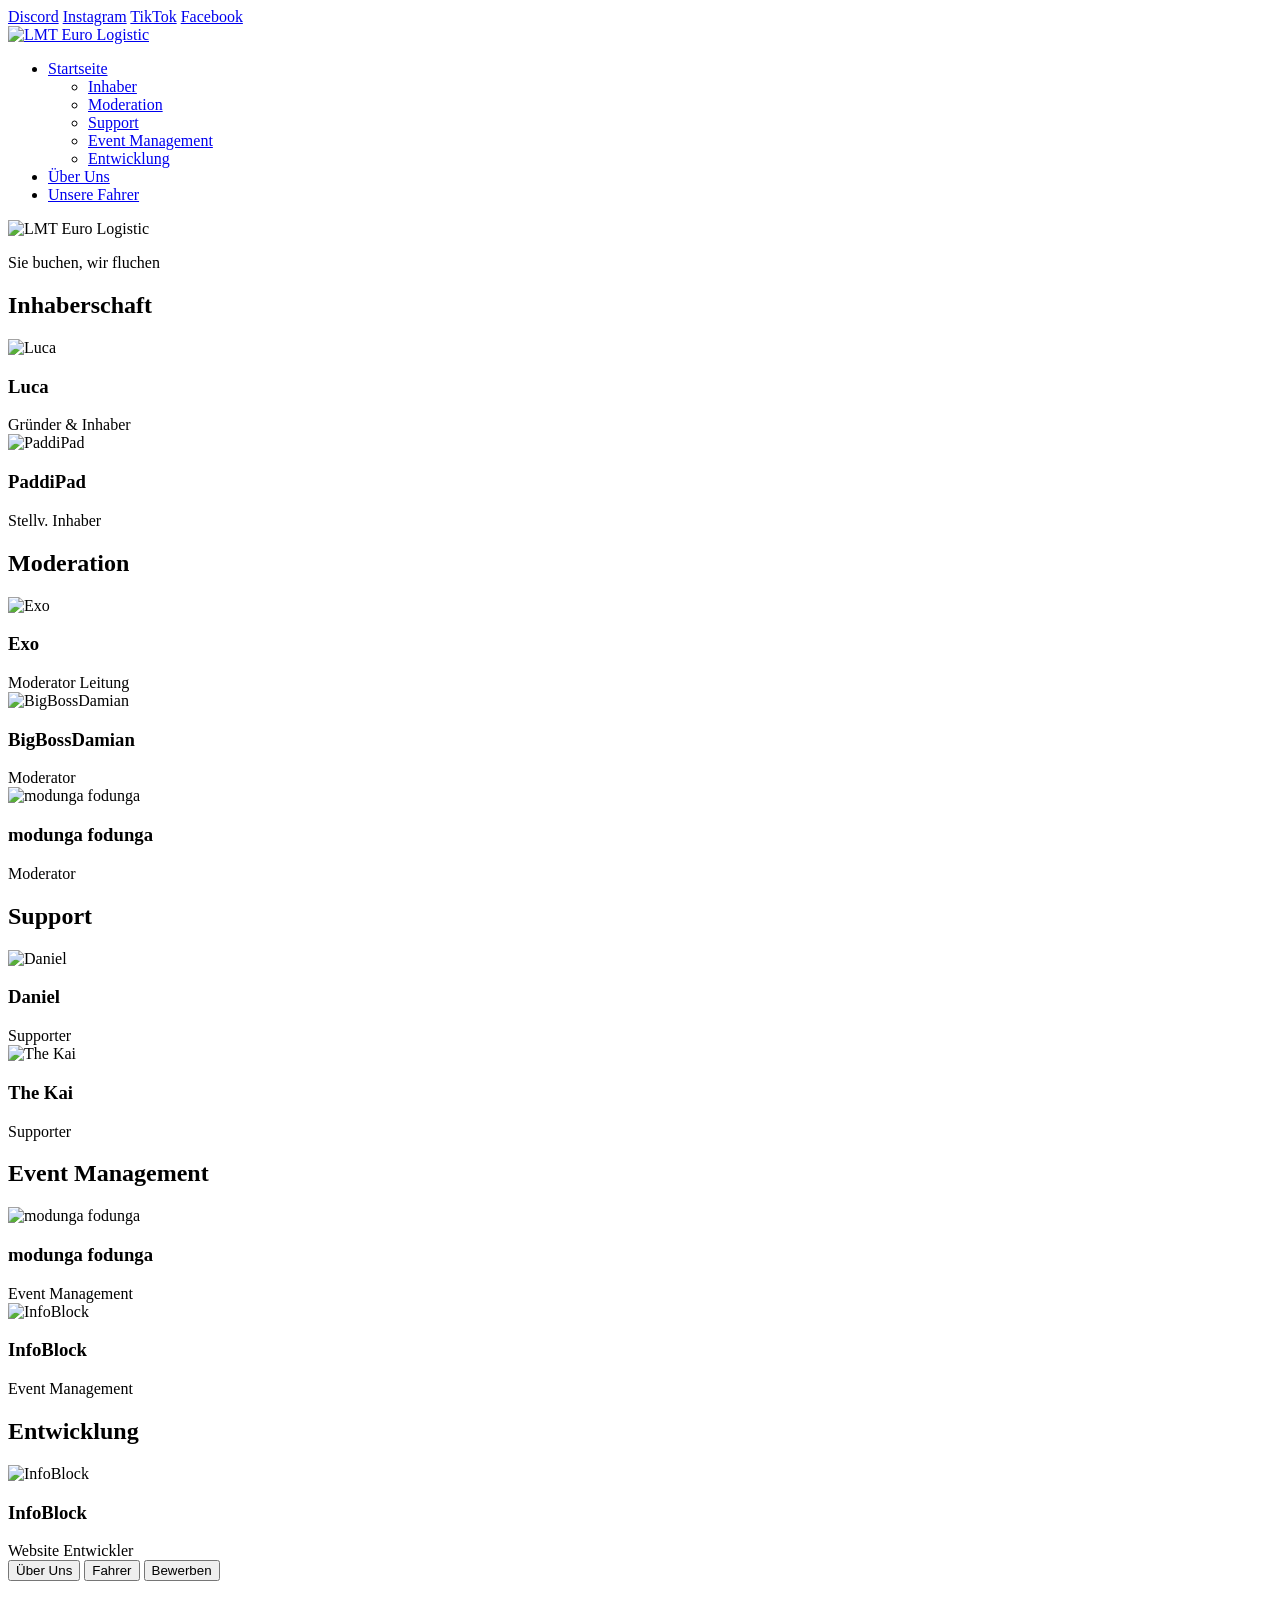
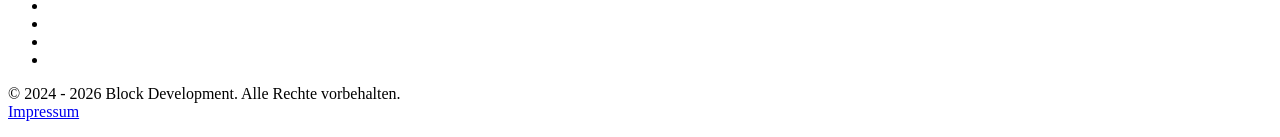
==== index.html @ 8e28e3c4 "Update index.html" ====
<!--
    Coded by InfoBlock
-->

<!DOCTYPE html>
<html lang="de">
    <head>
        <meta charset="UTF-8">
        <meta http-equiv="X-UA-Compatible" content="IE=edge">
        <meta name="viewport" content="width=device-width, initial-scale=1.0">

        <title>LMT Euro Logistic</title>

        <meta name="keywords" content="lmteuroLogistic, lmt, lmteuroLogisticvtc, lmtvtc">
        <meta name="description" content="Werde Teil unserer herzlichen Community, in der sich alle wohlfühlen! Egal, ob du ein erfahrener Trucker oder ein Neuling bist, bei uns bist du immer willkommen. Zusammen erkunden wir die Schönheit der virtuellen Landschaften und genießen das entspannte Fahrerlebnis.">
        <meta name="author" content="Block Development">
        <meta name="creator" content="InfoBlock">
        <meta name="copyright" content="Block Development">
        <meta name="url" content="https://lmt-euro-logistic.netlify.app">
        <meta name="robots" content="index, follow">

        <meta name="twitter:card" content="summary">
        <meta name="twitter:title" content="LMT Euro Logistic">
        <meta name="twitter:description" content="Werde Teil unserer herzlichen Community, in der sich alle wohlfühlen! Egal, ob du ein erfahrener Trucker oder ein Neuling bist, bei uns bist du immer willkommen. Zusammen erkunden wir die Schönheit der virtuellen Landschaften und genießen das entspannte Fahrerlebnis.">
        <meta name="twitter:image" content="https://lmt-euro-logistic.netlify.app/cdn/opengraph/share.png">
        <meta name="twitter:image:alt" content="LMT Euro Logistic Graph Banner">

        <meta property="og:title" content="LMT Euro Logistic">
        <meta property="og:type" content="website">
        <meta property="og:url" content="https://lmt-euro-logistic.netlify.app">
        <meta property="og:image" content="https://lmt-euro-logistic.netlify.app/cdn/opengraph/share.png">
        <meta property="og:description" content="Werde Teil unserer herzlichen Community, in der sich alle wohlfühlen! Egal, ob du ein erfahrener Trucker oder ein Neuling bist, bei uns bist du immer willkommen. Zusammen erkunden wir die Schönheit der virtuellen Landschaften und genießen das entspannte Fahrerlebnis.">
        <meta property="og:locale" content="de_DE">
        <meta property="og:site_name" content="LMT Euro Logistic">

        <meta name="theme-color" content="#00C9FF">

        <link rel="icon" type="image/x-icon" href="https://lmt-euro-logistic.netlify.app/cdn/favicon.ico">
        <link rel="shortcut icon" type="image/x-icon" href="https://lmt-euro-logistic.netlify.app/cdn/favicon.ico">
        <link rel="apple-touch-icon" type="image/x-icon" href="https://lmt-euro-logistic.netlify.app/cdn/favicon.ico">

        <link type="text/css" rel="stylesheet" href="https://lmt-euro-logistic.netlify.app/css/bootstrap.min.css">
        <link type="text/css" rel="stylesheet" href="https://lmt-euro-logistic.netlify.app/css/style.css">
        <link rel="stylesheet" href="https://lmt-euro-logistic.netlify.app/css/all.min.css">

        <script src="https://lmt-euro-logistic.netlify.app/js/jquery.min.js"></script>
    </head>

    <body id="home">
        <div class="page-bg"></div>
        <div class="animation-wrapper">
            <div class="particle particle-1"></div>
            <div class="particle particle-2"></div>
            <div class="particle particle-3"></div>
            <div class="particle particle-4"></div>
        </div>

        <div class="sticky-icon">
            <a href="https://discord.gg/vUdVgq3uZF" target="_blank"><i class="fa fa-brands fa-discord"></i>Discord</a>
            <a href="https://www.instagram.com/lmt_euro_logistic" target="_blank"><i class="fa fa-brands fa-instagram"></i>Instagram</a>
            <a href="https://www.tiktok.com/@lmt_euro_logistic" target="_blank"><i class="fa fa-brands fa-tiktok"></i>TikTok</a>
            <a href="https://www.facebook.com/share/VMACwTFMQg2ddiiM/?mibextid=LQQJ4d" target="_blank"><i class="fa fa-brands fa-facebook"></i>Facebook</a>
        </div>

        <nav id="nav" class="navbar nav-transparent">
            <div class="container">
                <div class="navbar-header">
                    <div class="navbar-brand">
                        <a href="#home">
                            <img class="logox" src="https://lmt-euro-logistic.netlify.app/cdn/logo.png" alt="LMT Euro Logistic">
                        </a>
                    </div>

                    <div class="nav-collapse">
                        <span></span>
                    </div>
                </div>

                <ul class="main-nav nav navbar-nav navbar-right">
                    <li class="has-dropdown"><a id="len1" href="#home">Startseite</a>
                        <ul class="dropdown">
                            <li><a href="#inhaber">Inhaber</a></li>
                            <li><a href="#moderation">Moderation</a></li>
                            <li><a href="#support">Support</a></li>
                            <li><a href="#event">Event Management</a></li>
                            <li><a href="#dev">Entwicklung</a></li>
                        </ul>
                    </li>
                    <li><a id="len2" href="about">Über Uns</a></li>
                    <li><a id="len3" href="fahrer">Unsere Fahrer</a></li>
                </ul>
            </div>
        </nav>

        <section id="home-section" class="section mh-padding">
            <div class="container">
                <div class="row">
                    <div class="logo">
                        <div class="overlay"></div>
                        <img src="https://lmt-euro-logistic.netlify.app/cdn/logo.png" alt="LMT Euro Logistic" style="width: 512px; height: 512px;">
                        <!--<h1>LMT Euro Logistic</h1>-->
                        <p>Sie buchen, wir fluchen</p>
                    </div>
                </div>
            </div>
        </section>

        <section id="inhaber">
            <div class="container">
                <div class="row">
                    <div class="section-header text-center">
                        <h2 class="title">Inhaberschaft</h2>
                    </div>

                    <!-- Luca -->
                    <div class="col-sm-4">
                        <div class="members">
                            <div class="members-img">
                                <div class="overlay"></div>
                                <img class="img-responsive" src="https://lmt-euro-logistic.netlify.app/cdn/logo.png" alt="Luca">
                            </div>
                            <div class="members-content">
                                <h3>Luca</h3><span>Gründer & Inhaber</span>
                            </div>
                        </div>
                    </div>

                     <!-- PaddiPad -->
                    <div class="col-sm-4">
                        <div class="members">
                            <div class="members-img">
                                <div class="overlay"></div>
                                <img class="img-responsive" src="https://lmt-euro-logistic.netlify.app/cdn/logo.png" alt="PaddiPad">
                            </div>
                            <div class="members-content">
                                <h3>PaddiPad</h3><span>Stellv. Inhaber</span>
                            </div>
                        </div>
                    </div>
                </div>
            </div>
        </section>

        <section id="moderation">
            <div class="container">
                <div class="row">
                    <div class="section-header text-center">
                        <h2 class="title">Moderation</h2>
                    </div>

                    <!-- Exo -->
                    <div class="col-sm-4">
                       <div class="members">
                           <div class="members-img">
                               <div class="overlay"></div>
                               <img class="img-responsive" src="https://lmt-euro-logistic.netlify.app/cdn/logo.png" alt="Exo">
                           </div>
                           <div class="members-content">
                               <h3>Exo</h3><span>Moderator Leitung</span>
                           </div>
                       </div>
                    </div>
                    
                    <!-- BigBossDamian -->
                    <div class="col-sm-4">
                       <div class="members">
                           <div class="members-img">
                               <div class="overlay"></div>
                               <img class="img-responsive" src="https://lmt-euro-logistic.netlify.app/cdn/logo.png" alt="BigBossDamian">
                           </div>
                           <div class="members-content">
                               <h3>BigBossDamian</h3><span>Moderator</span>
                           </div>
                       </div>
                    </div>

                    <!-- modunga fodunga -->
                    <div class="col-sm-4">
                       <div class="members">
                           <div class="members-img">
                               <div class="overlay"></div>
                               <img class="img-responsive" src="https://lmt-euro-logistic.netlify.app/cdn/logo.png" alt="modunga fodunga">
                           </div>
                           <div class="members-content">
                               <h3>modunga fodunga</h3><span>Moderator</span>
                           </div>
                       </div>
                    </div>
                </div>
            </div>
        </section>

        <section id="support">
            <div class="container">
                <div class="row">
                    <div class="section-header text-center">
                        <h2 class="title">Support</h2>
                    </div>

                    <!-- Daniel -->
                    <div class="col-sm-4">
                       <div class="members">
                           <div class="members-img">
                               <div class="overlay"></div>
                               <img class="img-responsive" src="https://lmt-euro-logistic.netlify.app/cdn/logo.png" alt="Daniel">
                           </div>
                           <div class="members-content">
                               <h3>Daniel</h3><span>Supporter</span>
                           </div>
                       </div>
                    </div>

                    <!-- The Kai -->
                    <div class="col-sm-4">
                       <div class="members">
                           <div class="members-img">
                               <div class="overlay"></div>
                               <img class="img-responsive" src="https://lmt-euro-logistic.netlify.app/cdn/logo.png" alt="The Kai">
                           </div>
                           <div class="members-content">
                               <h3>The Kai</h3><span>Supporter</span>
                           </div>
                       </div>
                    </div>
                </div>
            </div>
        </section>

        <section id="event">
            <div class="container">
                <div class="row">
                    <div class="section-header text-center">
                        <h2 class="title">Event Management</h2>
                    </div>

                    <!-- modunga fodunga -->
                    <div class="col-sm-4">
                       <div class="members">
                           <div class="members-img">
                               <div class="overlay"></div>
                               <img class="img-responsive" src="https://lmt-euro-logistic.netlify.app/cdn/logo.png" alt="modunga fodunga">
                           </div>
                           <div class="members-content">
                               <h3>modunga fodunga</h3><span>Event Management</span>
                           </div>
                       </div>
                    </div>

                    <!-- InfoBlock -->
                    <div class="col-sm-4">
                       <div class="members">
                           <div class="members-img">
                               <div class="overlay"></div>
                               <img class="img-responsive" src="https://lmt-euro-logistic.netlify.app/cdn/member_images/InfoBlock.gif" alt="InfoBlock">
                           </div>
                           <div class="members-content">
                               <h3>InfoBlock</h3><span>Event Management</span>
                           </div>
                       </div>
                    </div>
                </div>
            </div>
        </section>

        <section id="dev">
            <div class="container">
                <div class="row">
                    <div class="section-header text-center">
                        <h2 class="title">Entwicklung</h2>
                    </div>

                    <!-- InfoBlock -->
                    <div class="col-sm-4">
                       <div class="members">
                           <div class="members-img">
                               <div class="overlay"></div>
                               <img class="img-responsive" src="https://lmt-euro-logistic.netlify.app/cdn/member_images/InfoBlock.gif" alt="InfoBlock">
                           </div>
                           <div class="members-content">
                               <h3>InfoBlock</h3><span>Website Entwickler</span>
                           </div>
                       </div>
                    </div>
                </div>
            </div>
        </section>

        <section id="buttons" class="section sm-padding">
            <div class="container">
                <div class="row">
                    <button class="buttons" onclick="window.open('about')">Über Uns</button>
                    <button class="buttons" onclick="window.open('fahrer')">Fahrer</button>
                    <button class="buttons" onclick="window.open('https://truckersmp.com/vtc/73403')">Bewerben</button>
                </div>
            </div>
        </section>

        <footer id="footer" class="sm.padding">
            <div class="container">
                <div class="row">
                    <div class="col-md-12">
                        <ul class="footer-follow">
                            <li><a href="https://discord.gg/vUdVgq3uZF" target="_blank" title="Discord"><i class="fa-brands fa-discord fa-lg"></i></a></li>
                            <li><a href="https://www.instagram.com/lmt_euro_logistic" target="_blank" title="Instagram"><i class="fa-brands fa-instagram fa-lg"></i></a></li>
                            <li><a href="https://www.tiktok.com/@lmt_euro_logistic" target="_blank"><i class="fa-brands fa-tiktok fa-lg"></i></a></li>
                            <li><a href="https://www.facebook.com/share/VMACwTFMQg2ddiiM/?mibextid=LQQJ4d" target="_blank" title="Facebook"><i class="fa-brands fa-facebook fa-lg"></i></a></li>
                        </ul>

                        <div class="footer-copyright">
                            <p>&copy; 2024 - <script>document.write(new Date().getFullYear())</script> Block Development. Alle Rechte vorbehalten.<br><a href="impressum">Impressum</a></p>
                        </div>
                    </div>
                </div>
            </div>
        </footer>

        <div id="scrolltop" title="Zum Anfang!"></div>

        <div id="preloader">
            <div class="preloader">
                <span></span>
                <span></span>
                <span></span>
            </div>
        </div>

        <script src="https://lmt-euro-logistic.netlify.app/js/bootstrap.min.js"></script>
        <script src="https://lmt-euro-logistic.netlify.app/js/main.js"></script>
    </body>
</html>
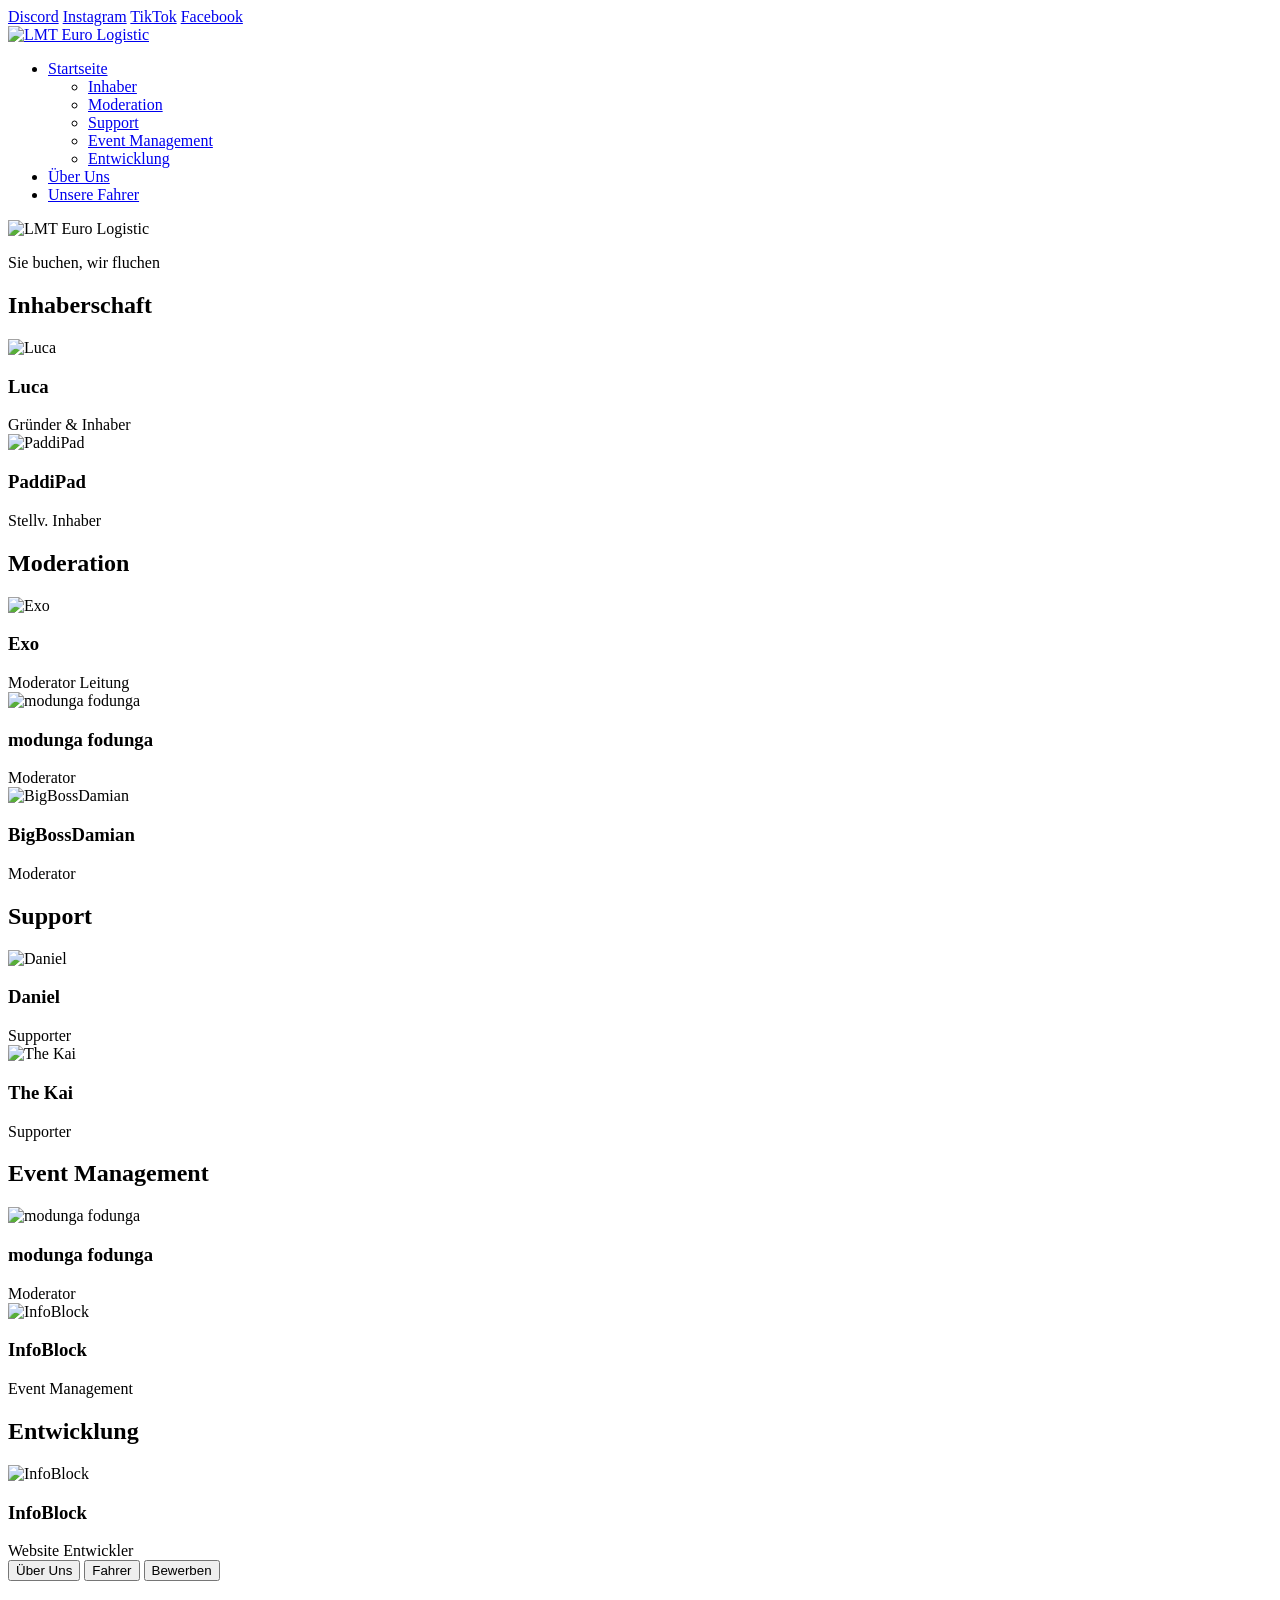
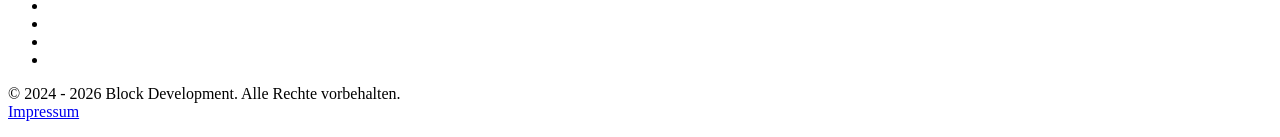
==== commit e6958bd6: "Update index.html" ====
--- a/index.html
+++ b/index.html
@@ -160,7 +160,20 @@
                            </div>
                        </div>
                     </div>
-                    
+
+                    <!-- modunga fodunga -->
+                    <div class="col-sm-4">
+                       <div class="members">
+                           <div class="members-img">
+                               <div class="overlay"></div>
+                               <img class="img-responsive" src="https://lmt-euro-logistic.netlify.app/cdn/logo.png" alt="modunga fodunga">
+                           </div>
+                           <div class="members-content">
+                               <h3>modunga fodunga</h3><span>Moderator</span>
+                           </div>
+                       </div>
+                    </div>
+
                     <!-- BigBossDamian -->
                     <div class="col-sm-4">
                        <div class="members">
@@ -173,6 +186,52 @@
                            </div>
                        </div>
                     </div>
+                </div>
+            </div>
+        </section>
+
+        <section id="support">
+            <div class="container">
+                <div class="row">
+                    <div class="section-header text-center">
+                        <h2 class="title">Support</h2>
+                    </div>
+
+                    <!-- Daniel -->
+                    <div class="col-sm-4">
+                       <div class="members">
+                           <div class="members-img">
+                               <div class="overlay"></div>
+                               <img class="img-responsive" src="https://lmt-euro-logistic.netlify.app/cdn/logo.png" alt="Daniel">
+                           </div>
+                           <div class="members-content">
+                               <h3>Daniel</h3><span>Supporter</span>
+                           </div>
+                       </div>
+                    </div>
+
+                    <!-- The Kai -->
+                    <div class="col-sm-4">
+                       <div class="members">
+                           <div class="members-img">
+                               <div class="overlay"></div>
+                               <img class="img-responsive" src="https://lmt-euro-logistic.netlify.app/cdn/logo.png" alt="The Kai">
+                           </div>
+                           <div class="members-content">
+                               <h3>The Kai</h3><span>Supporter</span>
+                           </div>
+                       </div>
+                    </div>
+                </div>
+            </div>
+        </section>
+
+        <section id="event">
+            <div class="container">
+                <div class="row">
+                    <div class="section-header text-center">
+                        <h2 class="title">Event Management</h2>
+                    </div>
 
                     <!-- modunga fodunga -->
                     <div class="col-sm-4">
@@ -182,66 +241,7 @@
                                <img class="img-responsive" src="https://lmt-euro-logistic.netlify.app/cdn/logo.png" alt="modunga fodunga">
                            </div>
                            <div class="members-content">
-                               <h3>modunga fodunga</h3><span>Moderator</span>
-                           </div>
-                       </div>
-                    </div>
-                </div>
-            </div>
-        </section>
-
-        <section id="support">
-            <div class="container">
-                <div class="row">
-                    <div class="section-header text-center">
-                        <h2 class="title">Support</h2>
-                    </div>
-
-                    <!-- Daniel -->
-                    <div class="col-sm-4">
-                       <div class="members">
-                           <div class="members-img">
-                               <div class="overlay"></div>
-                               <img class="img-responsive" src="https://lmt-euro-logistic.netlify.app/cdn/logo.png" alt="Daniel">
-                           </div>
-                           <div class="members-content">
-                               <h3>Daniel</h3><span>Supporter</span>
-                           </div>
-                       </div>
-                    </div>
-
-                    <!-- The Kai -->
-                    <div class="col-sm-4">
-                       <div class="members">
-                           <div class="members-img">
-                               <div class="overlay"></div>
-                               <img class="img-responsive" src="https://lmt-euro-logistic.netlify.app/cdn/logo.png" alt="The Kai">
-                           </div>
-                           <div class="members-content">
-                               <h3>The Kai</h3><span>Supporter</span>
-                           </div>
-                       </div>
-                    </div>
-                </div>
-            </div>
-        </section>
-
-        <section id="event">
-            <div class="container">
-                <div class="row">
-                    <div class="section-header text-center">
-                        <h2 class="title">Event Management</h2>
-                    </div>
-
-                    <!-- modunga fodunga -->
-                    <div class="col-sm-4">
-                       <div class="members">
-                           <div class="members-img">
-                               <div class="overlay"></div>
-                               <img class="img-responsive" src="https://lmt-euro-logistic.netlify.app/cdn/logo.png" alt="modunga fodunga">
-                           </div>
-                           <div class="members-content">
-                               <h3>modunga fodunga</h3><span>Event Management</span>
+                                <h3>modunga fodunga</h3><span>Moderator</span>
                            </div>
                        </div>
                     </div>
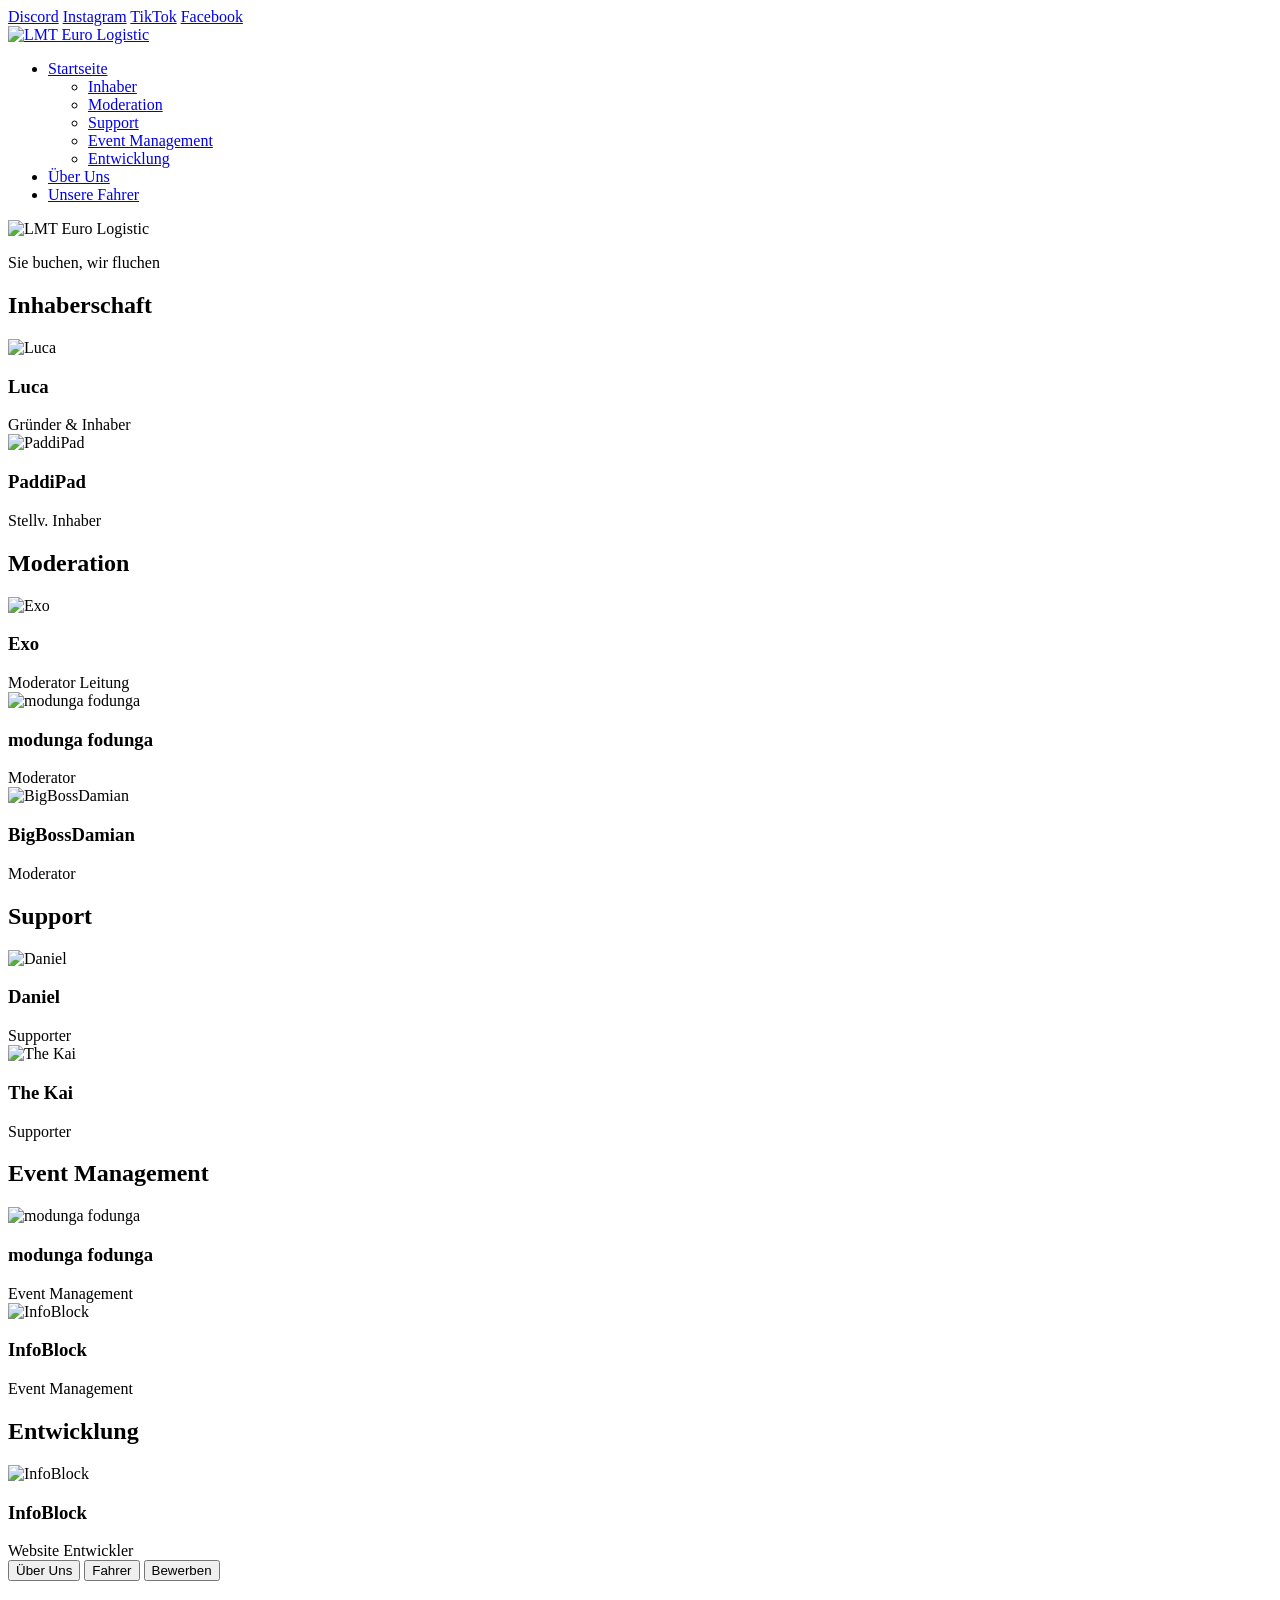
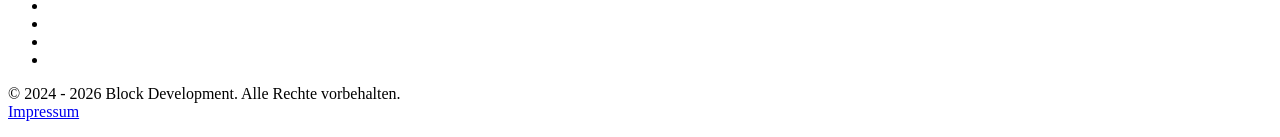
==== commit a142e4ef: "Update index.html" ====
--- a/index.html
+++ b/index.html
@@ -98,7 +98,6 @@
                     <div class="logo">
                         <div class="overlay"></div>
                         <img src="https://lmt-euro-logistic.netlify.app/cdn/logo.png" alt="LMT Euro Logistic" style="width: 512px; height: 512px;">
-                        <!--<h1>LMT Euro Logistic</h1>-->
                         <p>Sie buchen, wir fluchen</p>
                     </div>
                 </div>
@@ -241,7 +240,7 @@
                                <img class="img-responsive" src="https://lmt-euro-logistic.netlify.app/cdn/logo.png" alt="modunga fodunga">
                            </div>
                            <div class="members-content">
-                                <h3>modunga fodunga</h3><span>Moderator</span>
+                                <h3>modunga fodunga</h3><span>Event Management</span>
                            </div>
                        </div>
                     </div>
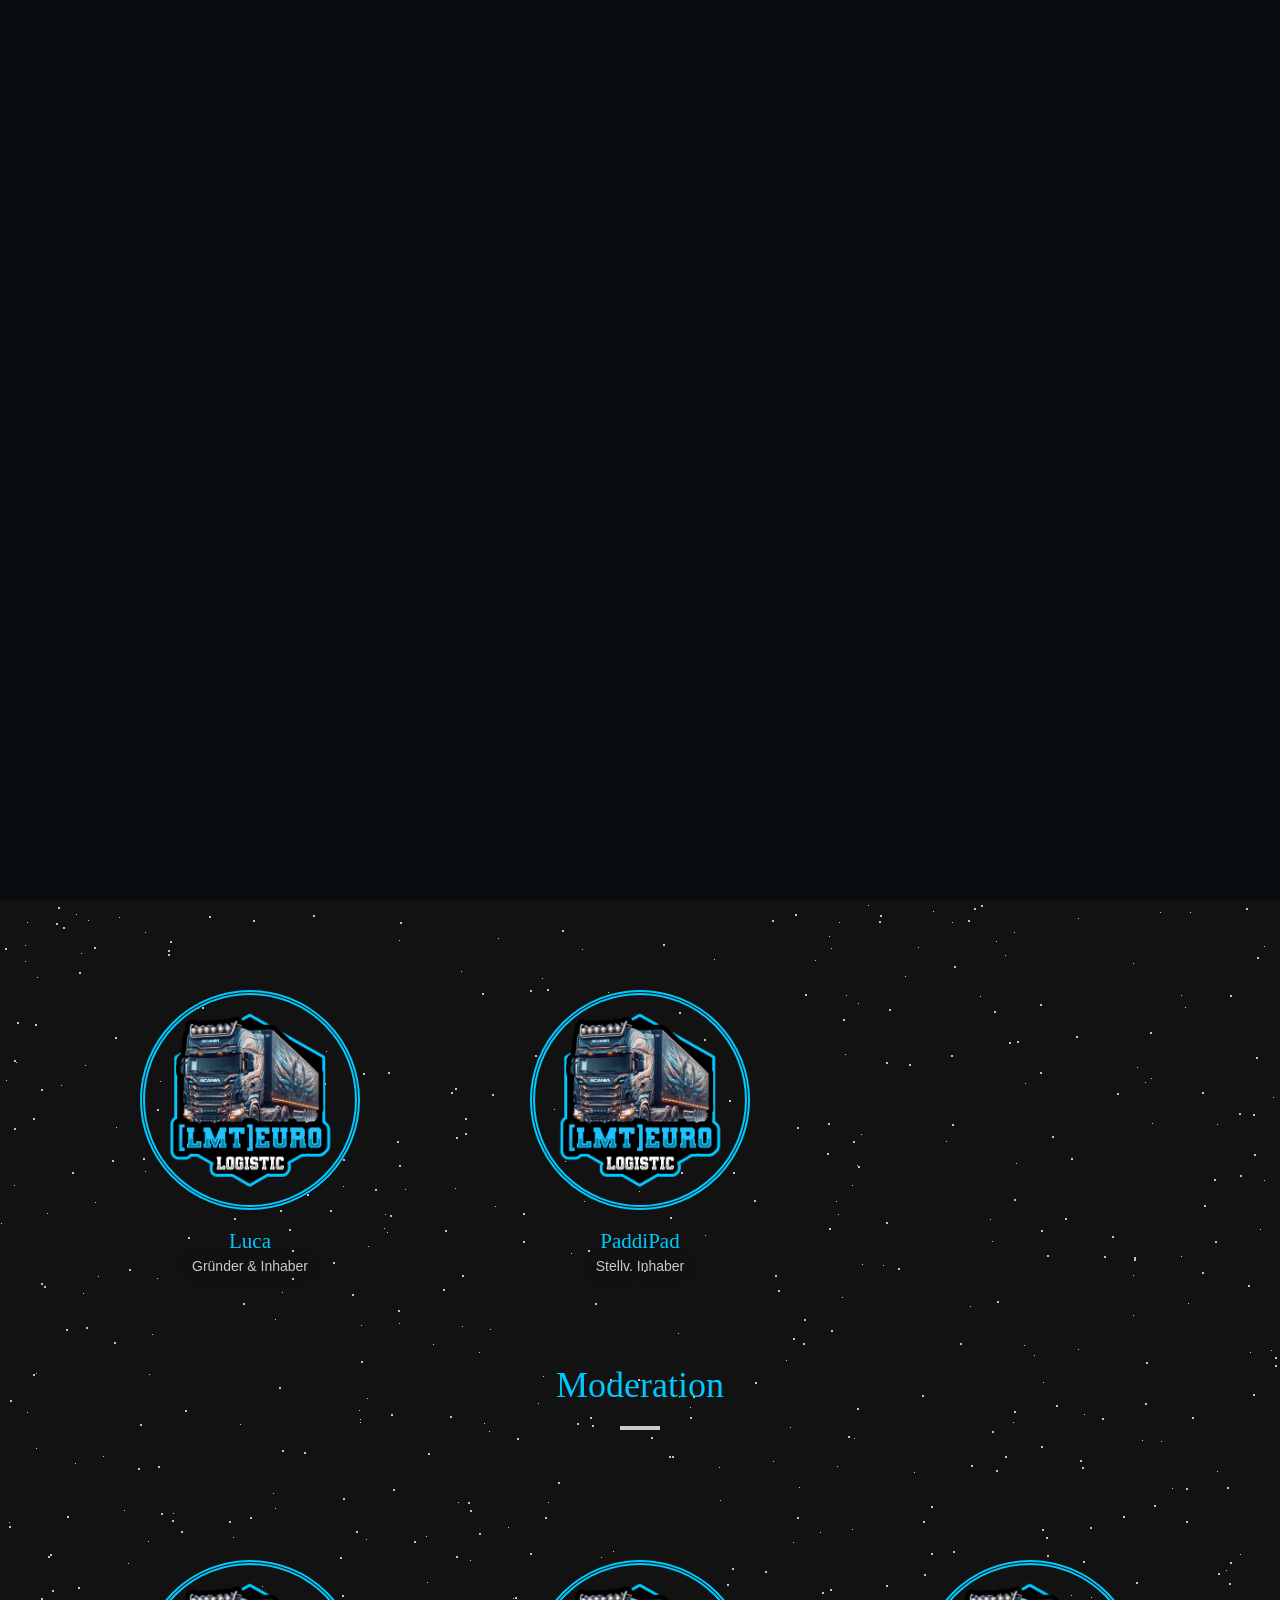
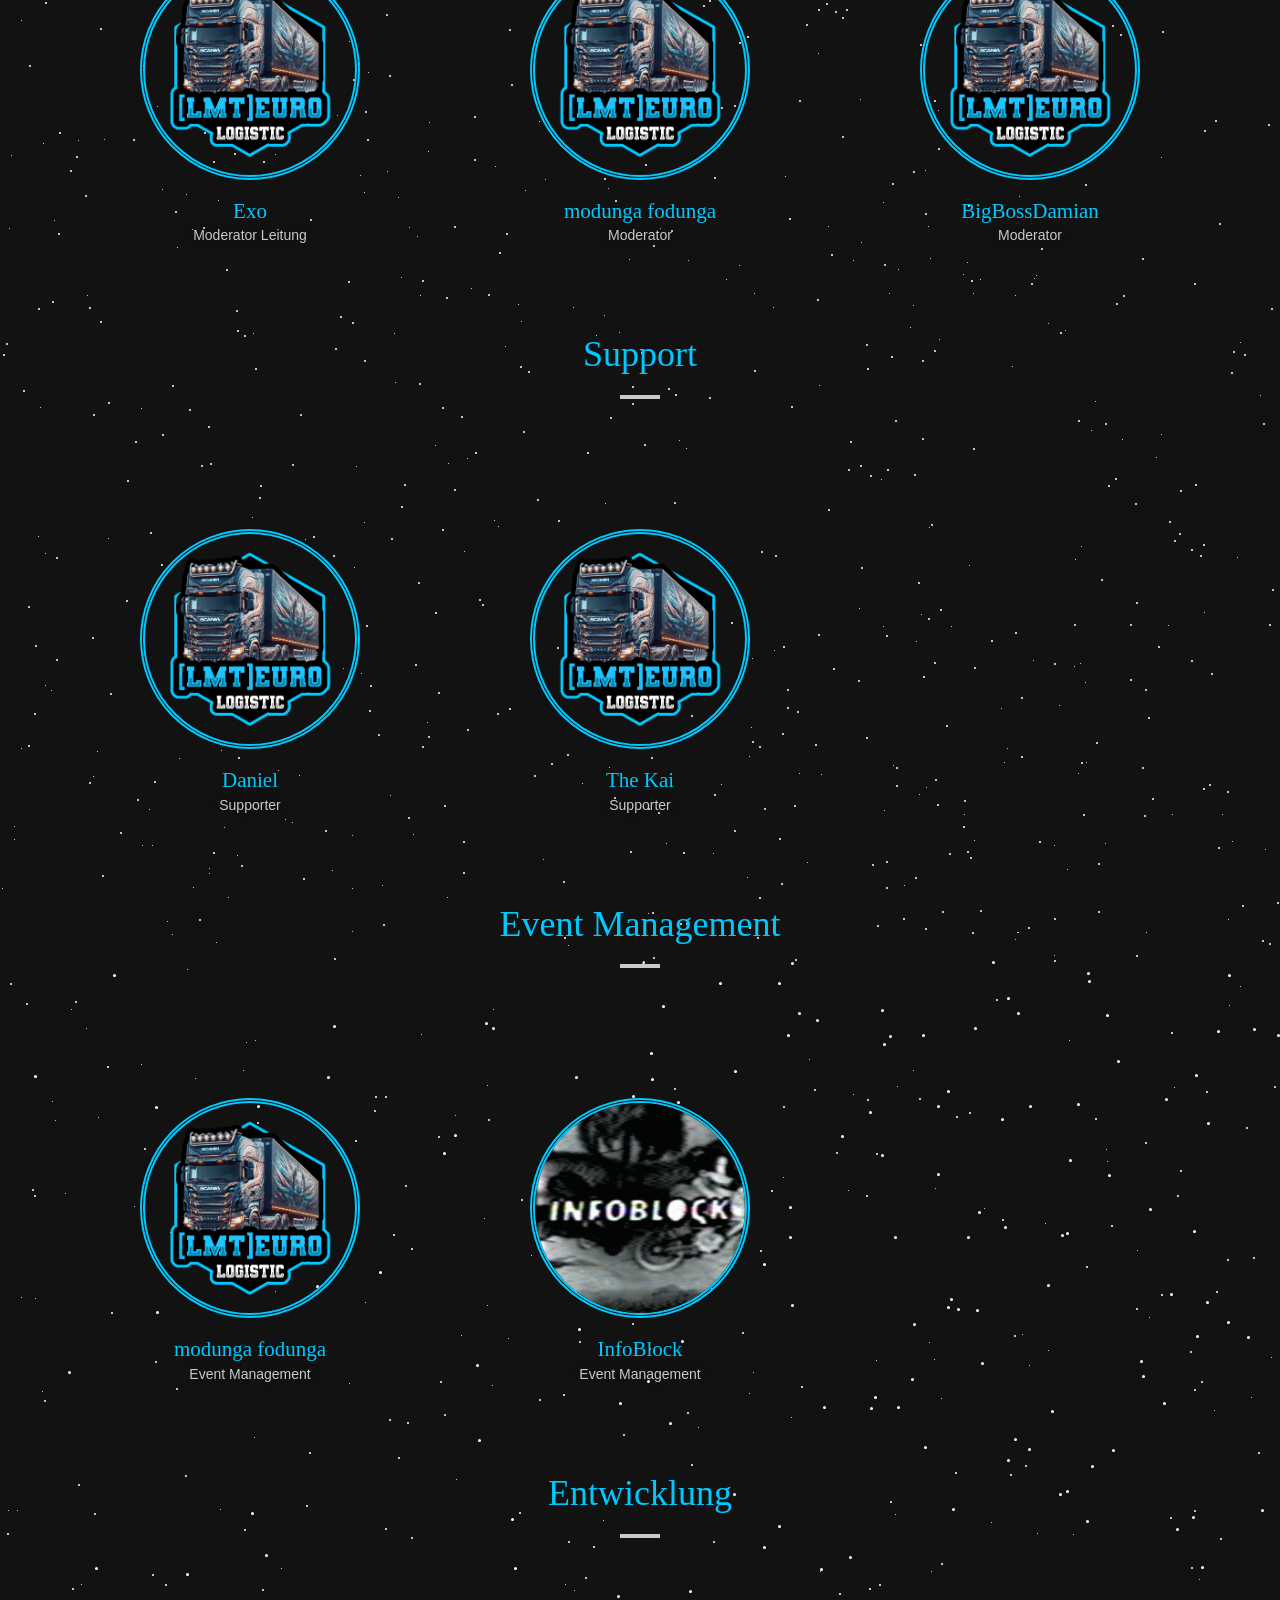
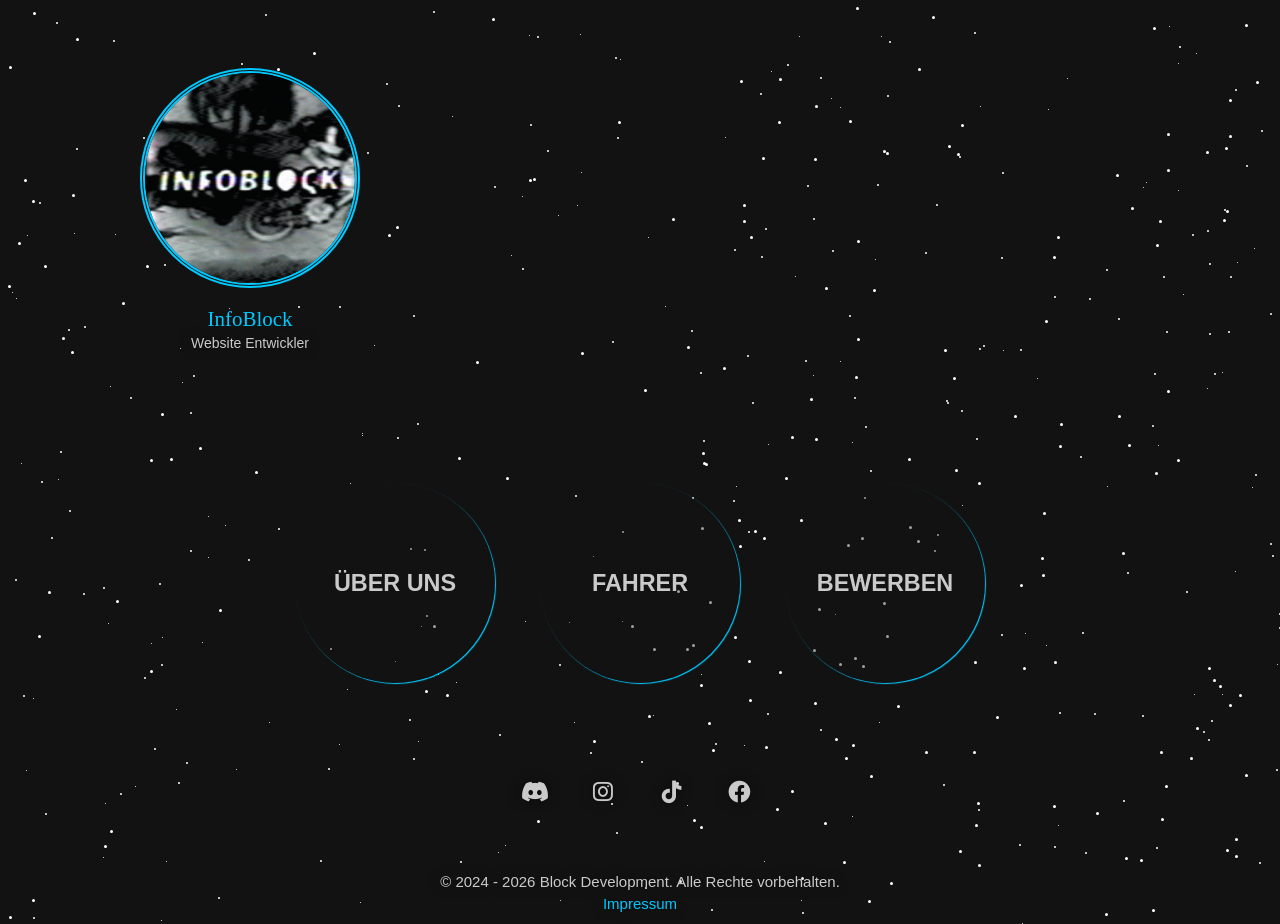
==== commit a10a6981: "Add files via upload" ====
--- a/index.html
+++ b/index.html
@@ -22,28 +22,28 @@
         <meta name="twitter:card" content="summary">
         <meta name="twitter:title" content="LMT Euro Logistic">
         <meta name="twitter:description" content="Werde Teil unserer herzlichen Community, in der sich alle wohlfühlen! Egal, ob du ein erfahrener Trucker oder ein Neuling bist, bei uns bist du immer willkommen. Zusammen erkunden wir die Schönheit der virtuellen Landschaften und genießen das entspannte Fahrerlebnis.">
-        <meta name="twitter:image" content="https://lmt-euro-logistic.netlify.app/cdn/opengraph/share.png">
+        <meta name="twitter:image" content="cdn/opengraph/share.png">
         <meta name="twitter:image:alt" content="LMT Euro Logistic Graph Banner">
 
         <meta property="og:title" content="LMT Euro Logistic">
         <meta property="og:type" content="website">
         <meta property="og:url" content="https://lmt-euro-logistic.netlify.app">
-        <meta property="og:image" content="https://lmt-euro-logistic.netlify.app/cdn/opengraph/share.png">
+        <meta property="og:image" content="cdn/opengraph/share.png">
         <meta property="og:description" content="Werde Teil unserer herzlichen Community, in der sich alle wohlfühlen! Egal, ob du ein erfahrener Trucker oder ein Neuling bist, bei uns bist du immer willkommen. Zusammen erkunden wir die Schönheit der virtuellen Landschaften und genießen das entspannte Fahrerlebnis.">
         <meta property="og:locale" content="de_DE">
         <meta property="og:site_name" content="LMT Euro Logistic">
 
         <meta name="theme-color" content="#00C9FF">
 
-        <link rel="icon" type="image/x-icon" href="https://lmt-euro-logistic.netlify.app/cdn/favicon.ico">
-        <link rel="shortcut icon" type="image/x-icon" href="https://lmt-euro-logistic.netlify.app/cdn/favicon.ico">
-        <link rel="apple-touch-icon" type="image/x-icon" href="https://lmt-euro-logistic.netlify.app/cdn/favicon.ico">
-
-        <link type="text/css" rel="stylesheet" href="https://lmt-euro-logistic.netlify.app/css/bootstrap.min.css">
-        <link type="text/css" rel="stylesheet" href="https://lmt-euro-logistic.netlify.app/css/style.css">
-        <link rel="stylesheet" href="https://lmt-euro-logistic.netlify.app/css/all.min.css">
-
-        <script src="https://lmt-euro-logistic.netlify.app/js/jquery.min.js"></script>
+        <link rel="icon" type="image/x-icon" href="cdn/favicon.ico">
+        <link rel="shortcut icon" type="image/x-icon" href="cdn/favicon.ico">
+        <link rel="apple-touch-icon" type="image/x-icon" href="cdn/favicon.ico">
+
+        <link type="text/css" rel="stylesheet" href="css/bootstrap.min.css">
+        <link type="text/css" rel="stylesheet" href="css/style.css">
+        <link rel="stylesheet" href="css/all.min.css">
+
+        <script src="js/jquery.min.js"></script>
     </head>
 
     <body id="home">
@@ -67,7 +67,7 @@
                 <div class="navbar-header">
                     <div class="navbar-brand">
                         <a href="#home">
-                            <img class="logox" src="https://lmt-euro-logistic.netlify.app/cdn/logo.png" alt="LMT Euro Logistic">
+                            <img class="logox" src="cdn/logo.png" alt="LMT Euro Logistic">
                         </a>
                     </div>
 
@@ -97,7 +97,7 @@
                 <div class="row">
                     <div class="logo">
                         <div class="overlay"></div>
-                        <img src="https://lmt-euro-logistic.netlify.app/cdn/logo.png" alt="LMT Euro Logistic" style="width: 512px; height: 512px;">
+                        <img src="cdn/logo.png" alt="LMT Euro Logistic" style="width: 512px; height: 512px;">
                         <p>Sie buchen, wir fluchen</p>
                     </div>
                 </div>
@@ -116,7 +116,7 @@
                         <div class="members">
                             <div class="members-img">
                                 <div class="overlay"></div>
-                                <img class="img-responsive" src="https://lmt-euro-logistic.netlify.app/cdn/logo.png" alt="Luca">
+                                <img class="img-responsive" src="cdn/logo.png" alt="Luca">
                             </div>
                             <div class="members-content">
                                 <h3>Luca</h3><span>Gründer & Inhaber</span>
@@ -129,7 +129,7 @@
                         <div class="members">
                             <div class="members-img">
                                 <div class="overlay"></div>
-                                <img class="img-responsive" src="https://lmt-euro-logistic.netlify.app/cdn/logo.png" alt="PaddiPad">
+                                <img class="img-responsive" src="cdn/logo.png" alt="PaddiPad">
                             </div>
                             <div class="members-content">
                                 <h3>PaddiPad</h3><span>Stellv. Inhaber</span>
@@ -152,7 +152,7 @@
                        <div class="members">
                            <div class="members-img">
                                <div class="overlay"></div>
-                               <img class="img-responsive" src="https://lmt-euro-logistic.netlify.app/cdn/logo.png" alt="Exo">
+                               <img class="img-responsive" src="cdn/logo.png" alt="Exo">
                            </div>
                            <div class="members-content">
                                <h3>Exo</h3><span>Moderator Leitung</span>
@@ -165,7 +165,7 @@
                        <div class="members">
                            <div class="members-img">
                                <div class="overlay"></div>
-                               <img class="img-responsive" src="https://lmt-euro-logistic.netlify.app/cdn/logo.png" alt="modunga fodunga">
+                               <img class="img-responsive" src="cdn/logo.png" alt="modunga fodunga">
                            </div>
                            <div class="members-content">
                                <h3>modunga fodunga</h3><span>Moderator</span>
@@ -178,7 +178,7 @@
                        <div class="members">
                            <div class="members-img">
                                <div class="overlay"></div>
-                               <img class="img-responsive" src="https://lmt-euro-logistic.netlify.app/cdn/logo.png" alt="BigBossDamian">
+                               <img class="img-responsive" src="cdn/logo.png" alt="BigBossDamian">
                            </div>
                            <div class="members-content">
                                <h3>BigBossDamian</h3><span>Moderator</span>
@@ -201,7 +201,7 @@
                        <div class="members">
                            <div class="members-img">
                                <div class="overlay"></div>
-                               <img class="img-responsive" src="https://lmt-euro-logistic.netlify.app/cdn/logo.png" alt="Daniel">
+                               <img class="img-responsive" src="cdn/logo.png" alt="Daniel">
                            </div>
                            <div class="members-content">
                                <h3>Daniel</h3><span>Supporter</span>
@@ -214,7 +214,7 @@
                        <div class="members">
                            <div class="members-img">
                                <div class="overlay"></div>
-                               <img class="img-responsive" src="https://lmt-euro-logistic.netlify.app/cdn/logo.png" alt="The Kai">
+                               <img class="img-responsive" src="cdn/logo.png" alt="The Kai">
                            </div>
                            <div class="members-content">
                                <h3>The Kai</h3><span>Supporter</span>
@@ -237,7 +237,7 @@
                        <div class="members">
                            <div class="members-img">
                                <div class="overlay"></div>
-                               <img class="img-responsive" src="https://lmt-euro-logistic.netlify.app/cdn/logo.png" alt="modunga fodunga">
+                               <img class="img-responsive" src="cdn/logo.png" alt="modunga fodunga">
                            </div>
                            <div class="members-content">
                                 <h3>modunga fodunga</h3><span>Event Management</span>
@@ -250,7 +250,7 @@
                        <div class="members">
                            <div class="members-img">
                                <div class="overlay"></div>
-                               <img class="img-responsive" src="https://lmt-euro-logistic.netlify.app/cdn/member_images/InfoBlock.gif" alt="InfoBlock">
+                               <img class="img-responsive" src="cdn/member_images/InfoBlock.gif" alt="InfoBlock">
                            </div>
                            <div class="members-content">
                                <h3>InfoBlock</h3><span>Event Management</span>
@@ -273,7 +273,7 @@
                        <div class="members">
                            <div class="members-img">
                                <div class="overlay"></div>
-                               <img class="img-responsive" src="https://lmt-euro-logistic.netlify.app/cdn/member_images/InfoBlock.gif" alt="InfoBlock">
+                               <img class="img-responsive" src="cdn/member_images/InfoBlock.gif" alt="InfoBlock">
                            </div>
                            <div class="members-content">
                                <h3>InfoBlock</h3><span>Website Entwickler</span>
@@ -326,4 +326,4 @@
         <script src="https://lmt-euro-logistic.netlify.app/js/bootstrap.min.js"></script>
         <script src="https://lmt-euro-logistic.netlify.app/js/main.js"></script>
     </body>
-</html>
+</html>
--- a/css/style.css
+++ b/css/style.css
@@ -0,0 +1,1418 @@
+/*
+    Coded by InfoBlock
+*/
+
+
+
+/* Fonts */
+
+/* cyrillic */
+
+@font-face {
+    font-family: 'Helvetica';
+    font-style: normal;
+    font-weight: 400;
+    src: url('../fonts/Helvetica/cyrillic.woff2') format('woff2');
+    unicode-range: U+0400-045F, U+0490-0491, U+04B0-04B1, U+2116;
+}
+
+
+/* latin-ext */
+
+@font-face {
+    font-family: 'Helvetica';
+    font-style: normal;
+    font-weight: 400;
+    src: url('../fonts/Helvetica/latin-ext.woff2') format('woff2');
+    unicode-range: U+0100-024F, U+0259, U+1E00-1EFF, U+2020, U+20A0-20AB, U+20AD-20CF, U+2113, U+2C60-2C7F, U+A720-A7FF;
+}
+
+
+/* latin */
+
+@font-face {
+    font-family: 'Helvetica';
+    font-style: normal;
+    font-weight: 400;
+    src: url('../fonts/Helvetica/latin.woff2') format('woff2');
+    unicode-range: U+0000-00FF, U+0131, U+0152-0153, U+02BB-02BC, U+02C6, U+02DA, U+02DC, U+2000-206F, U+2074, U+20AC, U+2122, U+2191, U+2193, U+2212, U+2215, U+FEFF, U+FFFD;
+}
+
+
+/* cyrillic-ext */
+
+@font-face {
+    font-family: 'Trebuchet MS';
+    font-style: normal;
+    font-weight: 400;
+    src: url(https://fonts.gstatic.com/l/font?kit=5h1diZ4yJ3MPiLu-OzLLCj-qB25M&skey=7e071cef4f2cf8ce) format('woff2');
+    unicode-range: U+0460-052F, U+1C80-1C88, U+20B4, U+2DE0-2DFF, U+A640-A69F, U+FE2E-FE2F;
+}
+
+
+/* cyrillic */
+
+@font-face {
+    font-family: 'Trebuchet MS';
+    font-style: normal;
+    font-weight: 400;
+    src: url('../fonts/TrebuchetMS/cyrillic.woff2') format('woff2');
+    unicode-range: U+0400-045F, U+0490-0491, U+04B0-04B1, U+2116;
+}
+
+
+/* greek-ext */
+
+@font-face {
+    font-family: 'Trebuchet MS';
+    font-style: normal;
+    font-weight: 400;
+    src: url(https://fonts.gstatic.com/l/font?kit=5h1diZ4yJ3MPiLu-OzLLCj-qBm5M&skey=7e071cef4f2cf8ce) format('woff2');
+    unicode-range: U+1F00-1FFF;
+}
+
+
+/* greek */
+
+@font-face {
+    font-family: 'Trebuchet MS';
+    font-style: normal;
+    font-weight: 400;
+    src: url('../fonts/TrebuchetMS/greek.woff2') format('woff2');
+    unicode-range: U+0370-03FF;
+}
+
+
+/* latin-ext */
+
+@font-face {
+    font-family: 'Trebuchet MS';
+    font-style: normal;
+    font-weight: 700;
+    src: url('../fonts/TrebuchetMS/latin-ext700.woff2') format('woff2');
+    unicode-range: U+0100-024F, U+0259, U+1E00-1EFF, U+2020, U+20A0-20AB, U+20AD-20CF, U+2113, U+2C60-2C7F, U+A720-A7FF;
+}
+
+
+/* latin */
+
+@font-face {
+    font-family: 'Trebuchet MS';
+    font-style: normal;
+    font-weight: 700;
+    src: url('../fonts/TrebuchetMS/latin700.woff2') (format('woff2'));
+    unicode-range: U+0000-00FF, U+0131, U+0152-0153, U+02BB-02BC, U+02C6, U+02DA, U+02DC, U+2000-206F, U+2074, U+20AC, U+2122, U+2191, U+2193, U+2212, U+2215, U+FEFF, U+FFFD;
+}
+
+
+/* Facon */
+
+@font-face {
+    font-family: Facon;
+    font-style: normal;
+    font-weight: bold;
+    src: url('../fonts/Facon/facon.ttf') format('truetype');
+}
+
+@font-face {
+    font-family: Facon;
+    font-style: normal;
+    font-weight: 500;
+    src: url('../fonts/Facon/facon.ttf') format('truetype');
+}
+
+@font-face {
+    font-family: Facon;
+    font-style: normal;
+    font-weight: 300;
+    src: url('../fonts/Facon/facon.ttf') format('truetype');
+}
+
+@font-face {
+    font-family: Facon;
+    font-style: normal;
+    font-weight: 200;
+    src: url('../fonts/Facon/facon.ttf') format('truetype');
+}
+
+@font-face {
+    font-family: Facon;
+    font-style: normal;
+    font-weight: normal;
+    src: url('../fonts/Facon/facon.ttf') format('truetype');
+}
+
+
+/* Styling */
+
+:root {
+    color-scheme: dark;
+}
+
+* {
+    margin: 0;
+    padding: 0;
+}
+
+/*body {
+    background: linear-gradient(-45deg, #13333B, #080D0F, #13333B, #080D0F, #13333B, #080D0F);
+    background-size: 400% 200%;
+    font-family: "Trebuchet MS", Helvetica, sans-serif;
+    text-align: center;
+    height: 100%;
+    width: 100%;
+    min-height: 100%;
+    min-width: 100%;
+    margin: 0;
+    padding: 0;
+    font-size: 18px;
+    color: #CACACA;
+    text-shadow: 0 0 12px rgba(0, 0, 0, 0.5);
+}*/
+
+body {
+    background: url('../cdn/background_darker.jpg');
+    background-repeat: no-repeat;
+    background-attachment: fixed;
+    background-size: cover;
+    font-family: "Trebuchet MS", Helvetica, sans-serif;
+    text-align: center;
+    height: 100%;
+    width: 100%;
+    min-height: 100%;
+    min-width: 100%;
+    margin: 0;
+    padding: 0;
+    font-size: 18px;
+    color: #CACACA;
+    text-shadow: 0 0 12px rgba(0, 0, 0, 0.5);
+}
+
+h1,
+h2,
+h3,
+h4,
+h5,
+h6 {
+    font-weight: 500;
+}
+
+h1 {
+    font-size: 54px;
+}
+
+h2 {
+    font-size: 36px;
+}
+
+h3 {
+    font-size: 21px;
+}
+
+h4 {
+    font-size: 18px;
+}
+
+h5 {
+    font-size: 16px;
+}
+
+a {
+    color: #00C9FF;
+    text-decoration: none;
+    -webkit-transition: 0.2s opacity;
+    transition: 0.2s opacity;
+}
+
+a:hover,
+a:focus {
+    text-decoration: none;
+    outline: none;
+    opacity: 0.8;
+    color: #00C9FF;
+}
+
+::-moz-selection {
+    background-color: #00C9FF;
+    color: #080D0F;
+}
+
+::selection {
+    background-color: #00C9FF;
+    color: #080D0F;
+}
+
+ul,
+ol {
+    margin: auto;
+    padding: auto;
+    list-style: none;
+}
+
+img {
+    pointer-events: none;
+}
+
+
+/* Section */
+
+.section {
+    position: relative;
+}
+
+.md-padding {
+    padding-top: 120px;
+    padding-bottom: 120px;
+}
+
+.sm-padding {
+    padding-top: 60px;
+    padding-bottom: 60px;;
+}
+
+.mh-padding {
+    padding-top: 40px;
+    padding-bottom: 120px;;
+}
+
+
+/* Section Header */
+
+.section-header {
+    font-family: Facon;
+    position: relative;
+    margin-bottom: 60px;
+    color: #00C9FF;
+    text-shadow: rgb(20, 20, 20) -2px 7px;
+}
+
+.section-header img {
+    margin: auto;
+    height: 85px;
+    padding: 0 20px;
+}
+
+.title:after {
+    content: "";
+    display: block;
+    height: 4px;
+    width: 40px;
+    background-color: #CACACA;
+    margin-top: 20px;
+}
+
+.text-center .title:after {
+    margin: 20px auto 0px;
+}
+
+
+/* Logo */
+
+.logo {
+    display: block;
+    text-align: center;
+    margin-right: auto;
+    margin-left: auto;
+    position: relative;
+}
+
+.logo h1 {
+    font-family: 'Facon';
+    color: #00C9FF;
+    text-shadow: rgb(20, 20, 20) -2px 7px;
+}
+
+.logo p {
+    letter-spacing: 7px;
+    font-size: 16px;
+    text-shadow: rgb(20, 20, 20) 2px 4px;
+}
+
+.logo span {
+    letter-spacing: 4px;
+    font-size: 14px;
+    color: #00C9FF;
+    text-shadow: rgb(20, 20, 20) 2px 4px;
+}
+
+.logo > a > img {
+    margin-right: auto;
+    margin-left: auto;
+}
+
+.logo .overlay {
+    position: absolute;
+    bottom: 0;
+    left: 0;
+    right: 0;
+    top: 0;
+}
+
+
+/* Members */
+
+.members {
+    display: block;
+    text-align: center;
+    position: relative;
+    margin: 70px 70px;
+}
+
+.members-solo {
+    display: block;
+    margin-left: auto;
+    margin-right: auto;
+    max-height: 300px;
+    max-width: 300px;
+}
+
+.members-img {
+    display: block;
+    margin-left: auto;
+    margin-right: auto;
+    text-align: center;
+    position: relative;
+    border-radius: 50%;
+    margin-bottom: 20px;
+    z-index: 11;
+}
+
+.members-img > img {
+    display: block;
+    margin-left: auto;
+    margin-right: auto;
+    text-align: center;
+    border-radius: 50%;
+    border: 5px double #00C9FF;
+}
+
+.members .overlay {
+    position: absolute;
+    bottom: 0;
+    left: 0;
+    right: 0;
+    top: 0;
+}
+
+.members .members-content {
+    text-align: center;
+    position: relative;
+    z-index: 11;
+}
+
+.members .members-content h3 {
+    font-family: 'Helvetica';
+    font-weight: 200;
+    display: inline;
+    color: #00C9FF;
+    text-shadow: rgb(20, 20, 20) 0 4px;
+}
+
+.members .members-content span {
+    color: #CACACA;
+    display: block;
+    font-size: 14px;
+}
+
+.members .members-content-solo {
+    text-align: left;
+    position: relative;
+    z-index: 11;
+}
+
+.members .members-content-solo a {
+    margin-right: 20px;
+    display: inline-block;
+}
+
+.members .members-content-solo h3 {
+    font-weight: bold;
+    color: #00C9FF;
+    display: inline;
+}
+
+.members .members-content-solo-span {
+    color: #CACACA;
+    display: block;
+    margin-top: 10px;
+    display: inline;
+}
+
+.members .members-content-solo p {
+    color: #00C9FF;
+    display: block;
+    margin-top: 10px;
+    display: inline;
+}
+
+.members-content-solo-x {
+    display: flex;
+}
+
+.members-content-solo-x a {
+    padding-bottom: 10px;
+}
+
+@media screen and (max-width: 768px) {
+    .members-content-solo-x {
+        display: block;
+    }
+}
+
+.members .members-content img {
+    height: 32px;
+    width: 32px;
+}
+
+
+/* About */
+
+.about {
+    display: block;
+    text-align: center;
+    position: relative;
+    margin: 70px 70px;
+}
+
+.about .about-content-solo {
+    text-align: left;
+    position: relative;
+    z-index: 11;
+}
+
+.about .about-content-solo .DACH {
+    margin: 0px;
+    display: inline-block;
+}
+
+.about .about-content-solo a {
+    margin-right: 20px;
+    display: inline-block;
+}
+
+.about .about-content-solo span {
+    color: #CACACA;
+    display: block;
+    margin-top: 10px;
+    display: inline;
+}
+
+.about-content-solo-x {
+    display: flex;
+    background-color: rgba(0, 0, 0, 0.5);
+}
+
+.about-content-solo-x a {
+    padding-bottom: 10px;
+}
+
+@media screen and (max-width: 768px) {
+    .about-content-solo-x {
+        display: block;
+    }
+}
+
+
+/* Apply */
+
+.apply {
+    display: block;
+    text-align: center;
+    position: relative;
+    margin: 70px 70px;
+}
+
+.apply .apply-content-solo {
+    text-align: center;
+    position: relative;
+    z-index: 11;
+}
+
+.apply-content-solo iframe {
+    filter: invert(1);
+    filter: hue-rotate(224.18deg), saturate(62.87%), brightness(108.03999999999999%)
+}
+
+.apply-content-solo-x {
+    display: flex;
+}
+
+@media screen and (max-width: 768px) {
+    .apply-content-solo-x {
+        display: block;
+    }
+}
+
+
+/* Impressum */
+
+.impressum {
+    display: block;
+    text-align: center;
+    position: relative;
+    margin: 70px 70px;
+}
+
+.impressum .impressum-content-solo {
+    text-align: left;
+    position: relative;
+    z-index: 11;
+}
+
+.impressum .impressum-content-solo a {
+    margin-right: 20px;
+    display: inline-block;
+    color: #00C9FF;
+}
+
+.impressum .impressum-content-solo span {
+    color: #CACACA;
+    display: block;
+    margin-top: 10px;
+    display: inline;
+}
+
+.impressum-content-solo-x {
+    display: flex;
+    background-color: rgba(0, 0, 0, 0.5);
+}
+
+.impressum-content-solo-x a {
+    padding-bottom: 10px;
+}
+
+@media screen and (max-width: 768px) {
+    .impressum-content-solo-x {
+        display: block;
+    }
+}
+
+
+/* Fahrer */
+
+.driverCount {
+    font-family: 'Helvetica';
+    color: #fff;
+}
+
+
+/* Buttons */
+
+.buttons {
+    margin: 0 20px 20px;
+    padding: 40px 20px;
+    height: 200px;
+    width: 200px;
+    text-align: center;
+    background-color: rgba(20, 20, 20, 0.4);
+    background-repeat: no-repeat;
+    color: #CACACA;
+    box-shadow: 1px 1px 1px #00C9FF;
+    outline: none;
+    border: none;
+    border-radius: 50%;
+    font-weight: bold;
+    font-size: 130%;
+    cursor: pointer;
+    text-transform: uppercase;
+    -webkit-transition: 0.2s ease-in-out;
+    transition: 0.2s ease-in-out;
+}
+
+.buttons:hover {
+    box-shadow: 0 0 34px #00C9FF
+}
+
+
+/* Footer */
+
+#footer {
+    position: relative;
+}
+
+.footer-follow {
+    text-align: center;
+    margin-bottom: 50px;
+}
+
+.footer-follow li {
+    display: inline-block;
+    margin-right: 5px;
+    margin-left: p5x;
+}
+
+.footer-follow li a {
+    display: inline-block;
+    width: 58px;
+    height: 58px;
+    line-height: 58px;
+    text-align: center;
+    color: #CACACA;
+    border-radius: 50%;
+    border: 1px insent #080D0F;
+    -webkit-transition: 0.1s ease-in-out;
+    transition: 0.2s ease-in-out;
+}
+
+.footer-follow li a:hover {
+    box-shadow: 0 0 24px;
+}
+
+.footer-copyright p {
+    text-align: center;
+    font-size: 15px;
+}
+
+.footer-copyright a {
+    color: #00C9FF;
+}
+
+
+/* Back-To-Top */
+
+#scrolltop {
+    display: one;
+    position: fixed;
+    bottom: 20px;
+    right: 20px;
+    width: 50px;
+    height: 50px;
+    line-height: 50px;
+    text-align: center;
+    background-color: #00C9FF;
+    -webkit-border-radius: 50%;
+    -moz-border-radius: 50%;
+    border-radius: 50%;
+    color: #CACACA;
+    opacity: 0.5;
+    -webkit-transition: 0.2s ease-in-out;
+    transition: 0.2s ease-in-out;
+    cursor: pointer;
+    z-index: 9999;
+}
+
+#scrolltop:after {
+    font-family: "Font Awesome 5 Free";
+    font-weight: 900;
+    content: "\f102";
+}
+
+#scrolltop:hover {
+    opacity: 1;
+    -webkit-transition: 0.2s opacity;
+    transition: 0.2s opacity;
+    filter: "alpha(opacity=100)";
+    box-shadow: 0 0 10px #00C9FF;
+}
+
+@media screen and (max-width: 768px) {
+    #scrolltop {
+        display: none !important
+    }
+}
+
+
+/* Preloader */
+
+#preloader {
+    position: fixed;
+    left: 0;
+    top: 0;
+    bottom: 0;
+    right: 0;
+    background-color: #080D0F;
+    z-index: 99999;
+}
+
+.preloader {
+    position: absolute;
+    left: 50%;
+    top: 50%;
+    -webkit-transform: translate(-50%, -50%);
+    -ms-transform: translate(-50%, -50%);
+    transform: translate(-50%, -50%);
+}
+
+.preloader span {
+    display: inline-block;
+    background-color: #00C9FF;
+    width: 25px;
+    height: 25px;
+    -webkit-animation: 1s preload ease-in-out infinite;
+    animation: preload 1s ease-in-out infinite;
+    -webkit-transform: scale(0);
+    -ms-transform: scale(0);
+    transform: scale(0);
+    border-radius: 50%;
+}
+
+.preloader span:nth-child(1) {
+    -webkit-animation-delay: 0s;
+    animation-delay: 0s;
+}
+
+.preloader span:nth-child(2) {
+    -webkit-animation-delay: 0.1s;
+    animation-delay: 0.1s;
+}
+
+.preloader span:nth-child(3) {
+    -webkit-animation-delay: 0.15s;
+    animation-delay: 0.15s;
+}
+
+@-webkit-keyframes preload {
+    0% {
+        -webkit-transform: scale(0);
+        transform: scale(0);
+    }
+
+    50% {
+        -webkit-transform: scale(1);
+        transform: scale(1);
+    }
+
+    100% {
+        -webkit-transform: scale(0);
+        transform: scale(0);
+    }
+}
+
+@keyframes preload {
+    0% {
+        -webkit-transform: scale(0);
+        transform: scale(0);
+    }
+
+    50% {
+        -webkit-transform: scale(1);
+        transform: scale(1);
+    }
+
+    100% {
+        -webkit-transform: scale(0);
+        transform: scale(0);
+    }
+}
+
+
+/* Scrollbar */
+
+::-webkit-scrollbar {
+    width: 7px;
+}
+
+::-webkit-scrollbar-track {
+    background: #080D0F;
+}
+
+::-webkit-scrollbar-thumb {
+    background: #00C9FF;
+    border-radius: 1px;
+}
+
+::-webkit-scrollbar-thumb:active {
+    background: #00C9FF;
+}
+
+
+/* Selection */
+
+::-moz-selection {
+    background-color: #00C9FF;
+    color: #000000;
+}
+
+::selection {
+    background-color: #00C9FF;
+    color: #000000;
+}
+
+
+/* Background */
+
+.page-bg,
+.animation-wrapper {
+    position: fixed;
+    top: 0;
+    left: 0;
+    width: 100%;
+    height: 100%;
+}
+
+.page-bg {
+    background-blend-mode: screen;
+    background-size: cover;
+    filter: grayscale(100%);
+    z-index: -1
+}
+
+.particle,
+.particle:after {
+	background: transparent;
+}
+
+.particle:after {
+	position: absolute;
+	content: "";
+	top: 2560px;
+}
+
+.particle-1 {
+	animation: animParticle 60s linear infinite;
+	box-shadow: 0px 0px #fff, 931px 2124px #fff, 931px 1553px #fff, 133px 38px #fff, 1853px 16px #fff, 1412px 1680px #fff, 1372px 1261px #fff, 1564px 1670px #fff, 2161px 60px #fff, 2227px 1873px #fff, 1349px 1232px #fff, 706px 204px #fff, 913px 883px #fff, 2516px 1556px #fff, 2221px 2224px #fff, 571px 672px #fff, 2120px 2340px #fff, 1667px 49px #fff, 828px 1123px #fff, 1938px 1033px #fff, 523px 1213px #fff, 1670px 2469px #fff, 1253px 1394px #fff, 1414px 1801px #fff, 2450px 299px #fff, 2000px 2103px #fff, 1021px 2356px #fff, 991px 807px #fff, 395px 592px #fff, 352px 1294px #fff, 1692px 2000px #fff, 1517px 971px #fff, 1875px 1578px #fff, 740px 492px #fff, 989px 1728px #fff, 1972px 623px #fff, 1930px 2144px #fff, 1865px 1418px #fff, 2294px 368px #fff, 797px 1517px #fff, 1553px 262px #fff, 492px 1094px #fff, 754px 1200px #fff, 1115px 73px #fff, 963px 4px #fff, 1597px 761px #fff, 705px 203px #fff, 1036px 528px #fff, 238px 2357px #fff, 987px 856px #fff, 2022px 176px #fff, 1743px 810px #fff, 1535px 826px #fff, 842px 1736px #fff, 2278px 2483px #fff, 216px 452px #fff, 739px 1642px #fff, 2004px 1926px #fff, 318px 870px #fff, 1413px 152px #fff, 584px 304px #fff, 645px 1764px #fff, 1028px 2527px #fff, 2398px 807px #fff, 968px 1805px #fff, 787px 2307px #fff, 1938px 41px #fff, 53px 557px #fff, 1116px 781px #fff, 668px 1988px #fff, 230px 2187px #fff, 1862px 1676px #fff, 779px 2438px #fff, 829px 1228px #fff, 1856px 855px #fff, 1963px 709px #fff, 1646px 1443px #fff, 1837px 233px #fff, 1397px 1957px #fff, 176px 750px #fff, 523px 2031px #fff, 922px 1960px #fff, 1120px 1634px #fff, 1295px 1075px #fff, 1306px 1012px #fff, 2077px 1744px #fff, 1946px 2240px #fff, 468px 1502px #fff, 691px 2315px #fff, 1784px 1298px #fff, 1047px 1255px #fff, 791px 892px #fff, 324px 1083px #fff, 1154px 1505px #fff, 461px 2016px #fff, 729px 113px #fff, 2303px 535px #fff, 1503px 2482px #fff, 563px 2481px #fff, 1689px 2385px #fff, 2268px 1911px #fff, 1292px 246px #fff, 953px 1551px #fff, 670px 1217px #fff, 2135px 1583px #fff, 2367px 1212px #fff, 1378px 2099px #fff, 1136px 2202px #fff, 2001px 934px #fff, 2441px 1290px #fff, 1687px 1013px #fff, 1920px 1249px #fff, 2353px 516px #fff, 1657px 324px #fff, 76px 1756px #fff, 2108px 497px #fff, 2516px 1977px #fff, 143px 1665px #fff, 2462px 508px #fff, 779px 361px #fff, 98px 297px #fff, 1444px 26px #fff, 1617px 1482px #fff, 506px 1833px #fff, 1061px 354px #fff, 710px 1719px #fff, 1837px 629px #fff, 2127px 748px #fff, 2539px 2413px #fff, 648px 2408px #fff, 1563px 878px #fff, 893px 712px #fff, 2538px 1857px #fff, 102px 2475px #fff, 2445px 1769px #fff, 5px 948px #fff, 348px 1881px #fff, 1612px 2325px #fff, 765px 1571px #fff, 1426px 1683px #fff, 2424px 1142px #fff, 1741px 2270px #fff, 977px 57px #fff, 1382px 885px #fff, 1532px 1988px #fff, 2555px 646px #fff, 1090px 875px #fff, 2342px 1352px #fff, 1474px 1124px #fff, 1709px 2260px #fff, 2292px 2137px #fff, 1992px 125px #fff, 510px 741px #fff, 2308px 701px #fff, 2506px 318px #fff, 379px 847px #fff, 244px 1935px #fff, 739px 327px #fff, 1483px 235px #fff, 370px 2285px #fff, 861px 2167px #fff, 1113px 722px #fff, 2127px 1443px #fff, 135px 2041px #fff, 475px 2052px #fff, 1489px 11px #fff, 671px 1830px #fff, 2409px 2129px #fff, 714px 2394px #fff, 2123px 74px #fff, 2187px 2544px #fff, 1668px 1563px #fff, 1390px 1750px #fff, 1782px 2008px #fff, 2293px 58px #fff, 63px 832px #fff, 1826px 695px #fff, 846px 1609px #fff, 793px 1338px #fff, 2172px 1352px #fff, 582px 1129px #fff, 426px 740px #fff, 367px 1739px #fff, 709px 1997px #fff, 2085px 635px #fff, 304px 1452px #fff, 1883px 1939px #fff, 1890px 259px #fff, 157px 1109px #fff, 1850px 2126px #fff, 1894px 2019px #fff, 827px 1153px #fff, 1248px 1285px #fff, 2422px 348px #fff, 456px 1137px #fff, 1204px 1205px #fff, 415px 2264px #fff, 1563px 2125px #fff, 293px 217px #fff, 2488px 976px #fff, 1974px 1369px #fff, 2037px 847px #fff, 278px 512px #fff, 1530px 526px #fff, 1334px 1118px #fff, 733px 1172px #fff, 1427px 1068px #fff, 2255px 539px #fff, 1825px 1073px #fff, 642px 1670px #fff, 1254px 1154px #fff, 1211px 2273px #fff, 931px 373px #fff, 176px 508px #fff, 822px 1592px #fff, 1841px 1719px #fff, 1116px 163px #fff, 773px 722px #fff, 1818px 989px #fff, 934px 2262px #fff, 14px 1128px #fff, 1386px 1796px #fff, 1425px 1825px #fff, 2063px 2023px #fff, 1361px 609px #fff, 342px 1595px #fff, 2504px 1060px #fff, 414px 1541px #fff, 372px 84px #fff, 420px 860px #fff, 2281px 2543px #fff, 1606px 724px #fff, 2520px 1324px #fff, 610px 1379px #fff, 1693px 676px #fff, 136px 213px #fff, 1569px 669px #fff, 1277px 2502px #fff, 1418px 2505px #fff, 172px 1520px #fff, 2540px 813px #fff, 2287px 1329px #fff, 428px 1453px #fff, 1418px 1895px #fff, 1322px 249px #fff, 1622px 411px #fff, 218px 159px #fff, 2041px 2107px #fff, 1262px 2540px #fff, 634px 2539px #fff, 210px 2063px #fff, 2023px 2087px #fff, 850px 2041px #fff, 126px 2200px #fff, 1513px 744px #fff, 1716px 1813px #fff, 1784px 1393px #fff, 335px 573px #fff, 1573px 2387px #fff, 1790px 1140px #fff, 1770px 1256px #fff, 1743px 981px #fff, 201px 2065px #fff, 632px 2003px #fff, 2186px 2481px #fff, 827px 703px #fff, 1064px 238px #fff, 1948px 1660px #fff, 2202px 1622px #fff, 1101px 829px #fff, 1202px 1092px #fff, 2278px 1721px #fff, 970px 2457px #fff, 463px 2441px #fff, 2527px 1645px #fff, 161px 1513px #fff, 456px 1556px #fff, 282px 888px #fff, 1438px 2281px #fff, 424px 430px #fff, 1054px 2560px #fff, 1601px 293px #fff, 2545px 2251px #fff, 265px 408px #fff, 401px 2106px #fff, 2143px 2393px #fff, 2289px 2182px #fff, 2010px 1098px #fff, 898px 1268px #fff, 1827px 75px #fff, 651px 1437px #fff, 168px 950px #fff, 1340px 1102px #fff, 1336px 463px #fff, 2291px 1810px #fff, 2508px 642px #fff, 333px 1262px #fff, 791px 2006px #fff, 2074px 1476px #fff, 120px 2432px #fff, 973px 2048px #fff, 820px 486px #fff, 2096px 1034px #fff, 612px 484px #fff, 2546px 1635px #fff, 197px 413px #fff, 1781px 1438px #fff, 10px 1400px #fff, 1541px 325px #fff, 1200px 2155px #fff, 2088px 388px #fff, 243px 1303px #fff, 1917px 2032px #fff, 2403px 565px #fff, 588px 1250px #fff, 848px 1436px #fff, 2180px 599px #fff, 1673px 12px #fff, 58px 907px #fff, 872px 2464px #fff, 731px 2222px #fff, 785px 89px #fff, 357px 816px #fff, 2256px 2037px #fff, 393px 1489px #fff, 891px 1956px #fff, 1523px 483px #fff, 2555px 1660px #fff, 2289px 1685px #fff, 592px 1425px #fff, 1162px 338px #fff, 2096px 2346px #fff, 230px 1628px #fff, 973px 669px #fff, 1463px 1293px #fff, 2441px 805px #fff, 511px 1684px #fff, 2350px 1182px #fff, 611px 178px #fff, 2011px 2198px #fff, 1135px 2103px #fff, 558px 1482px #fff, 2077px 2035px #fff, 2310px 2122px #fff, 974px 677px #fff, 1588px 573px #fff, 1650px 1864px #fff, 2206px 765px #fff, 445px 1230px #fff, 517px 1438px #fff, 1883px 1116px #fff, 638px 1379px #fff, 1929px 1100px #fff, 893px 798px #fff, 815px 2344px #fff, 1203px 2388px #fff, 954px 966px #fff, 1614px 2413px #fff, 154px 2381px #fff, 1041px 754px #fff, 775px 2155px #fff, 41px 1598px #fff, 923px 2276px #fff, 2354px 80px #fff, 1877px 774px #fff, 1285px 1662px #fff, 274px 363px #fff, 1194px 1883px #fff, 2299px 876px #fff, 2083px 1612px #fff, 1557px 432px #fff, 1813px 890px #fff, 946px 2325px #fff, 2256px 454px #fff, 2521px 98px #fff, 234px 242px #fff, 924px 1574px #fff, 1700px 2550px #fff, 1444px 1702px #fff, 2523px 2047px #fff, 2195px 1517px #fff, 1039px 2441px #fff, 1579px 729px #fff, 185px 1410px #fff, 1560px 889px #fff, 479px 2199px #fff, 1180px 2090px #fff, 2141px 1183px #fff, 756px 191px #fff, 2117px 1131px #fff, 817px 1899px #fff, 2103px 35px #fff, 250px 1517px #fff, 1899px 1873px #fff, 1294px 1652px #fff, 2081px 2349px #fff, 1627px 213px #fff, 2098px 591px #fff, 1351px 399px #fff, 2094px 575px #fff, 847px 527px #fff, 915px 2477px #fff, 442px 2007px #fff, 2551px 1549px #fff, 2472px 486px #fff, 2364px 2106px #fff, 547px 989px #fff, 1826px 1695px #fff, 34px 2313px #fff, 749px 2527px #fff, 2186px 1773px #fff, 1090px 1527px #fff, 925px 2528px #fff, 1821px 554px #fff, 1005px 1456px #fff, 1065px 1218px #fff, 1233px 1951px #fff, 2072px 812px #fff, 2190px 100px #fff, 1725px 2558px #fff, 1628px 613px #fff, 2330px 462px #fff, 795px 2559px #fff, 2232px 1629px #fff, 2390px 139px #fff, 1114px 464px #fff, 711px 713px #fff, 1021px 566px #fff, 1563px 1253px #fff, 356px 458px #fff, 2427px 216px #fff, 446px 1897px #fff, 1651px 1738px #fff, 1112px 427px #fff, 938px 1748px #fff, 150px 2132px #fff, 56px 923px #fff, 1310px 1431px #fff, 390px 1215px #fff, 45px 467px #fff, 1737px 1513px #fff, 1041px 1230px #fff, 1215px 1241px #fff, 1628px 2178px #fff, 479px 1533px #fff, 383px 2524px #fff, 1633px 41px #fff, 1812px 1131px #fff, 764px 2408px #fff, 1230px 1562px #fff, 1009px 600px #fff, 1365px 2304px #fff, 1116px 1903px #fff, 729px 1100px #fff, 562px 930px #fff, 652px 2512px #fff, 2092px 854px #fff, 818px 2234px #fff, 2242px 1897px #fff, 494px 169px #fff, 1771px 1712px #fff, 209px 386px #fff, 1601px 361px #fff, 842px 1617px #fff, 884px 1864px #fff, 1617px 2009px #fff, 343px 1159px #fff, 300px 2014px #fff, 1933px 768px #fff, 175px 1811px #fff, 1101px 2179px #fff, 2337px 2530px #fff, 1420px 1116px #fff, 1763px 1621px #fff, 1102px 305px #fff, 1716px 1130px #fff, 234px 1218px #fff, 1246px 908px #fff, 2388px 204px #fff, 2036px 289px #fff, 2350px 207px #fff, 2034px 466px #fff, 632px 181px #fff, 130px 290px #fff, 2037px 1712px #fff, 1786px 145px #fff, 1838px 2322px #fff, 1335px 528px #fff, 1809px 2126px #fff, 879px 921px #fff, 2547px 741px #fff, 112px 1160px #fff, 2540px 320px #fff, 2106px 2485px #fff, 626px 636px #fff, 2212px 1652px #fff, 92px 2237px #fff, 1219px 1823px #fff, 1507px 1859px #fff, 1590px 1813px #fff, 1464px 1385px #fff, 454px 2089px #fff, 216px 102px #fff, 118px 454px #fff, 922px 1395px #fff, 1528px 1242px #fff, 1459px 2464px #fff, 1083px 1561px #fff, 2461px 1806px #fff, 215px 98px #fff, 2496px 708px #fff, 2041px 2332px #fff, 1400px 968px #fff, 2082px 883px #fff, 2340px 649px #fff, 2471px 1184px #fff, 89px 1907px #fff, 2079px 1794px #fff, 1861px 750px #fff, 1554px 1126px #fff, 998px 177px #fff, 1427px 170px #fff, 343px 884px #fff, 799px 1700px #fff, 358px 1663px #fff, 2408px 740px #fff, 886px 1062px #fff, 2369px 1127px #fff, 1899px 855px #fff, 960px 1343px #fff, 32px 540px #fff, 1515px 2519px #fff, 188px 1237px #fff, 324px 796px #fff, 2496px 489px #fff, 828px 2109px #fff, 1536px 790px #fff, 2318px 982px #fff, 1123px 780px #fff, 2293px 196px #fff, 2126px 2472px #fff, 1838px 1070px #fff, 1860px 1321px #fff, 1657px 88px #fff, 528px 1971px #fff, 974px 2267px #fff, 47px 861px #fff, 1041px 359px #fff, 1430px 384px #fff, 1367px 1697px #fff, 424px 316px #fff, 808px 707px #fff, 1268px 1724px #fff, 2201px 726px #fff, 1341px 1838px #fff, 1586px 2398px #fff, 1582px 2525px #fff, 2049px 1296px #fff, 2389px 2180px #fff, 133px 1739px #fff, 2050px 1763px #fff, 886px 2487px #fff, 1904px 499px #fff, 1330px 2350px #fff, 82px 749px #fff, 1399px 2285px #fff, 1417px 2074px #fff, 1245px 271px #fff, 590px 2195px #fff, 362px 879px #fff, 1202px 1272px #fff, 1647px 1522px #fff, 1047px 1555px #fff, 557px 2247px #fff, 2190px 134px #fff, 2403px 1740px #fff, 831px 1854px #fff, 653px 1845px #fff, 2215px 1699px #fff, 363px 1073px #fff, 1568px 861px #fff, 2295px 1990px #fff, 2397px 43px #fff, 1320px 1850px #fff, 334px 2558px #fff, 1123px 1516px #fff, 614px 2397px #fff, 35px 1024px #fff, 2173px 121px #fff, 641px 1952px #fff, 400px 922px #fff, 2422px 1940px #fff, 1500px 986px #fff, 2489px 1549px #fff, 981px 562px #fff, 2459px 1452px #fff, 1429px 280px #fff, 2087px 1522px #fff, 568px 740px #fff, 172px 1985px #fff, 2442px 1224px #fff, 459px 394px #fff, 1704px 2421px #fff, 2203px 128px #fff, 2052px 824px #fff, 1420px 2028px #fff, 2394px 1834px #fff, 289px 1229px #fff, 1632px 1990px #fff, 140px 367px #fff, 1492px 1658px #fff, 1327px 2365px #fff, 2129px 852px #fff, 465px 1133px #fff, 129px 1269px #fff, 2456px 2079px #fff, 203px 1827px #fff, 79px 972px #fff, 41px 1283px #fff, 285px 142px #fff, 1014px 1411px #fff, 1356px 977px #fff, 1144px 425px #fff, 2448px 1725px #fff, 2160px 1140px #fff, 663px 944px #fff, 1846px 1666px #fff, 422px 2346px #fff, 404px 308px #fff, 3px 1954px #fff, 512px 867px #fff, 1559px 2141px #fff, 1797px 1439px #fff, 1637px 1958px #fff, 2500px 2310px #fff, 1464px 2022px #fff, 2254px 1791px #fff, 1743px 1080px #fff, 35px 2245px #fff, 1684px 18px #fff, 530px 705px #fff, 2055px 5px #fff, 1401px 1270px #fff, 2121px 65px #fff, 1042px 841px #fff, 1338px 541px #fff, 214px 437px #fff, 1355px 2096px #fff, 2042px 1781px #fff, 1908px 1292px #fff, 2346px 2296px #fff, 470px 1510px #fff, 364px 1960px #fff, 1060px 1932px #fff, 1692px 2506px #fff, 2393px 293px #fff, 2088px 907px #fff, 396px 298px #fff, 510px 19px #fff, 1410px 1044px #fff, 2319px 2042px #fff, 1262px 671px #fff, 44px 1286px #fff, 1900px 1464px #fff, 2348px 639px #fff, 1157px 463px #fff, 1934px 1087px #fff, 2521px 1346px #fff, 2267px 1943px #fff, 1319px 1773px #fff, 1887px 1229px #fff, 226px 1869px #fff, 1581px 538px #fff, 386px 1614px #fff, 2229px 2419px #fff, 1531px 2544px #fff, 22px 152px #fff, 2173px 869px #fff, 2079px 634px #fff, 1417px 1716px #fff, 1275px 1365px #fff, 282px 399px #fff, 1404px 1863px #fff, 1530px 1276px #fff, 520px 1966px #fff, 2151px 1354px #fff, 1174px 2140px #fff, 972px 2532px #fff, 1118px 138px #fff, 534px 2375px #fff, 1844px 1186px #fff, 2262px 2031px #fff, 1576px 1142px #fff, 1379px 2521px #fff, 1629px 712px #fff, 1954px 777px #fff, 309px 774px #fff, 1697px 236px #fff, 2186px 2533px #fff, 1738px 1290px #fff, 2354px 1805px #fff, 1019px 43px #fff, 1096px 2342px #fff, 1614px 1655px #fff, 697px 440px #fff, 2528px 2532px #fff, 2251px 359px #fff, 781px 2483px #fff, 1455px 2121px #fff, 880px 915px #fff, 2175px 417px #fff, 2175px 1761px #fff, 397px 1141px #fff, 1191px 2149px #fff, 1374px 1352px #fff, 604px 1778px #fff, 1477px 1561px #fff, 1590px 835px #fff, 237px 1930px #fff, 2087px 1081px #fff, 968px 920px #fff, 1727px 820px #fff, 38px 1908px #fff, 36px 727px #fff, 844px 196px #fff, 2164px 1537px #fff, 310px 118px #fff, 1981px 1628px #fff, 1029px 796px #fff, 588px 545px #fff, 2472px 2454px #fff, 170px 941px #fff, 673px 541px #fff, 986px 838px #fff, 1218px 2447px #fff, 2344px 736px #fff, 1272px 2189px #fff, 1344px 1044px #fff, 6px 1943px #fff, 2449px 1605px #fff, 2244px 198px #fff, 1021px 2297px #fff, 1663px 1044px #fff, 1761px 2334px #fff, 218px 786px #fff, 2451px 629px #fff, 2042px 311px #fff, 385px 72px #fff, 85px 1795px #fff, 1257px 957px #fff, 1381px 1650px #fff, 632px 1986px #fff, 1468px 2534px #fff, 714px 1777px #fff, 1666px 1641px #fff, 1405px 1687px #fff, 1275px 1357px #fff, 1724px 242px #fff, 1586px 1972px #fff, 1384px 1125px #fff, 794px 2405px #fff, 2420px 761px #fff, 1425px 1305px #fff, 108px 324px #fff, 1354px 1807px #fff, 651px 2357px #fff, 39px 802px #fff, 1082px 1467px #fff, 1136px 2555px #fff, 2506px 270px #fff, 2103px 1632px #fff, 45px 150px #fff, 567px 770px #fff, 757px 2537px #fff, 1136px 1582px #fff, 2527px 2102px #fff, 1642px 1154px #fff, 964px 2400px #fff, 202px 1007px #fff, 734px 1705px #fff, 1489px 1599px #fff, 772px 231px #fff, 6px 510px #fff, 1244px 1954px #fff, 1115px 570px #fff, 1186px 1521px #fff, 369px 649px #fff, 2179px 1207px #fff, 1334px 1671px #fff, 1624px 1057px #fff, 2460px 1857px #fff, 923px 1521px #fff, 1975px 1639px #fff, 255px 1968px #fff, 1761px 1039px #fff, 78px 1587px #fff, 1130px 272px #fff, 360px 500px #fff, 394px 827px #fff, 2073px 2123px #fff, 449px 461px #fff, 914px 2074px #fff, 454px 1826px #fff, 523px 1241px #fff, 1306px 1815px #fff, 1544px 1737px #fff, 1652px 1891px #fff, 887px 2069px #fff, 1208px 361px #fff, 1407px 1530px #fff, 2190px 838px #fff, 858px 1166px #fff, 1275px 764px #fff, 2383px 202px #fff, 992px 1431px #fff, 1583px 394px #fff, 1415px 1362px #fff, 340px 1557px #fff, 330px 1210px #fff, 2327px 1159px #fff, 418px 2182px #fff, 209px 916px #fff, 1561px 2543px #fff, 17px 1022px #fff, 1910px 1435px #fff, 2516px 878px #fff, 1152px 2398px #fff, 1637px 408px #fff, 2344px 595px #fff, 28px 2206px #fff, 101px 57px #fff, 2388px 1817px #fff, 732px 1px #fff, 189px 2009px #fff, 360px 588px #fff, 679px 1396px #fff, 889px 1009px #fff, 1041px 1848px #fff, 1148px 2317px #fff, 1145px 2289px #fff, 2377px 1273px #fff, 2245px 225px #fff, 949px 2453px #fff, 1031px 1883px #fff, 2202px 1076px #fff, 66px 1329px #fff, 1085px 1784px #fff, 2024px 781px #fff, 1460px 1014px #fff, 2506px 2517px #fff, 1942px 1572px #fff, 33px 1118px #fff, 1115px 782px #fff, 1266px 728px #fff, 2108px 173px #fff, 903px 2518px #fff, 2268px 1510px #fff, 1195px 2084px #fff, 143px 1158px #fff, 1042px 1529px #fff, 1568px 2546px #fff, 867px 1968px #fff, 310px 628px #fff, 233px 187px #fff, 1103px 532px #fff, 945px 233px #fff, 2430px 162px #fff, 2073px 1683px #fff, 2378px 628px #fff, 937px 2404px #fff, 2240px 428px #fff, 581px 176px #fff, 1836px 769px #fff, 313px 915px #fff, 1046px 1537px #fff, 278px 646px #fff, 640px 212px #fff, 2119px 170px #fff, 1130px 2279px #fff, 2160px 1719px #fff, 232px 380px #fff, 1328px 16px #fff, 595px 1303px #fff, 1506px 1433px #fff, 1798px 1590px #fff, 731px 168px #fff, 2350px 426px #fff, 672px 1456px #fff, 935px 2379px #fff, 1609px 1985px #fff, 1348px 1765px #fff, 860px 2065px #fff, 1721px 799px #fff, 577px 1423px #fff, 1561px 1556px #fff, 1686px 366px #fff, 981px 905px #fff, 843px 1019px #fff, 496px 626px #fff, 610px 2017px #fff, 778px 1290px #fff, 67px 1516px #fff, 253px 920px #fff, 408px 821px #fff, 2353px 246px #fff, 1292px 822px #fff, 2052px 366px #fff, 2418px 2359px #fff, 1142px 1858px #fff, 138px 1468px #fff, 1712px 622px #fff, 1015px 2232px #fff, 1609px 1841px #fff, 681px 1172px #fff, 2202px 2035px #fff, 117px 589px #fff, 1560px 1706px #fff, 1041px 1446px #fff, 2129px 1104px #fff, 283px 511px #fff, 2200px 2340px #fff, 1934px 998px #fff, 1112px 1625px #fff, 1673px 1584px #fff, 2447px 330px #fff, 2440px 2205px #fff, 2245px 1007px #fff, 1869px 1662px #fff, 1553px 1889px #fff, 2243px 1696px #fff, 1988px 1508px #fff, 29px 1665px #fff, 1052px 1136px #fff, 2120px 948px #fff, 114px 1342px #fff, 515px 1597px #fff, 1465px 404px #fff, 1351px 931px #fff, 528px 374px #fff, 2365px 872px #fff, 2120px 1498px #fff, 1739px 1509px #fff, 399px 1165px #fff, 2318px 612px #fff, 1328px 2551px #fff, 1832px 604px #fff, 2262px 1829px #fff, 2504px 2021px #fff, 1271px 1908px #fff, 1922px 56px #fff, 1632px 1082px #fff, 1605px 1563px #fff, 2053px 1163px #fff, 2007px 332px #fff, 747px 1636px #fff, 2453px 2045px #fff, 2232px 1701px #fff, 1881px 1916px #fff, 2248px 372px #fff, 1643px 1668px #fff, 1943px 2019px #fff, 1158px 2246px #fff, 1700px 1639px #fff, 1803px 1560px #fff, 1121px 528px #fff, 2490px 1714px #fff, 673px 2287px #fff, 797px 2311px #fff, 2529px 991px #fff, 960px 381px #fff, 2079px 1893px #fff, 465px 1118px #fff, 1613px 1807px #fff, 551px 2363px #fff, 1651px 605px #fff, 1638px 1942px #fff, 537px 2099px #fff, 260px 2085px #fff, 2551px 1087px #fff, 72px 1172px #fff, 181px 1531px #fff, 1459px 367px #fff, 1181px 808px #fff, 286px 769px #fff, 283px 504px #fff, 1115px 2078px #fff, 1608px 494px #fff, 342px 460px #fff, 41px 1089px #fff, 2070px 1777px #fff, 901px 705px #fff, 698px 884px #fff, 1145px 1403px #fff, 504px 15px #fff, 1903px 1364px #fff, 1561px 1593px #fff, 866px 1944px #fff, 1525px 1872px #fff, 1104px 1256px #fff, 1258px 280px #fff, 1269px 2543px #fff;
+	border-radius: 50%;
+	height: 2px;
+	width: 2px;
+}
+
+.particle-1:after {
+	box-shadow: 0px 0px #fff, 1850px 984px #fff, 189px 1052px #fff, 1775px 22px #fff, 38px 842px #fff, 1338px 210px #fff, 2164px 2211px #fff, 869px 2134px #fff, 490px 1976px #fff, 217px 1537px #fff, 1105px 909px #fff, 1630px 1787px #fff, 1768px 94px #fff, 1797px 1589px #fff, 954px 512px #fff, 864px 1066px #fff, 924px 2403px #fff, 2429px 1004px #fff, 1903px 2380px #fff, 2508px 2380px #fff, 1537px 1869px #fff, 109px 2054px #fff, 1126px 2284px #fff, 6px 573px #fff, 695px 1892px #fff, 392px 274px #fff, 1144px 182px #fff, 635px 199px #fff, 1334px 1834px #fff, 2371px 1329px #fff, 1988px 1234px #fff, 1492px 24px #fff, 2184px 441px #fff, 2197px 1458px #fff, 384px 136px #fff, 805px 2124px #fff, 2486px 1596px #fff, 1126px 1212px #fff, 1685px 2310px #fff, 1736px 1022px #fff, 1697px 702px #fff, 2391px 2495px #fff, 759px 1834px #fff, 1608px 306px #fff, 2360px 2045px #fff, 865px 235px #fff, 1455px 2534px #fff, 1692px 1426px #fff, 1399px 2232px #fff, 385px 723px #fff, 2131px 1650px #fff, 2182px 2355px #fff, 578px 381px #fff, 2094px 1182px #fff, 1069px 2514px #fff, 1900px 453px #fff, 2247px 939px #fff, 425px 1589px #fff, 819px 717px #fff, 2485px 214px #fff, 88px 1637px #fff, 886px 735px #fff, 597px 2506px #fff, 2413px 420px #fff, 2529px 75px #fff, 1079px 1096px #fff, 1181px 1684px #fff, 1954px 1975px #fff, 1751px 2464px #fff, 1084px 1492px #fff, 219px 1895px #fff, 712px 2081px #fff, 2537px 1130px #fff, 1949px 2049px #fff, 1625px 755px #fff, 164px 624px #fff, 158px 1223px #fff, 1278px 1267px #fff, 766px 1353px #fff, 2124px 430px #fff, 853px 1037px #fff, 185px 2179px #fff, 1605px 126px #fff, 710px 328px #fff, 631px 363px #fff, 592px 586px #fff, 177px 1422px #fff, 978px 988px #fff, 1336px 896px #fff, 1487px 1936px #fff, 2409px 1093px #fff, 1603px 1103px #fff, 1381px 1700px #fff, 1827px 337px #fff, 128px 2057px #fff, 2354px 1355px #fff, 627px 1701px #fff, 1800px 1333px #fff, 770px 230px #fff, 812px 858px #fff, 1925px 766px #fff, 1437px 490px #fff, 1306px 481px #fff, 1857px 1549px #fff, 518px 552px #fff, 1325px 45px #fff, 2071px 2164px #fff, 32px 1557px #fff, 329px 1288px #fff, 2458px 1177px #fff, 1678px 1411px #fff, 7px 2290px #fff, 1633px 411px #fff, 712px 581px #fff, 2319px 164px #fff, 301px 264px #fff, 1843px 2362px #fff, 112px 680px #fff, 2012px 2449px #fff, 819px 1369px #fff, 529px 764px #fff, 151px 2076px #fff, 2254px 573px #fff, 1207px 1379px #fff, 960px 2529px #fff, 5px 2368px #fff, 2208px 833px #fff, 1206px 870px #fff, 2232px 759px #fff, 270px 2296px #fff, 2176px 268px #fff, 2108px 379px #fff, 9px 23px #fff, 1340px 2493px #fff, 2357px 190px #fff, 410px 577px #fff, 1487px 2441px #fff, 1179px 210px #fff, 1658px 596px #fff, 1950px 16px #fff, 965px 2005px #fff, 2560px 2344px #fff, 2137px 1669px #fff, 1809px 2150px #fff, 57px 2285px #fff, 760px 896px #fff, 1183px 1729px #fff, 1221px 1847px #fff, 1071px 2419px #fff, 1816px 98px #fff, 243px 569px #fff, 1567px 966px #fff, 1532px 110px #fff, 75px 788px #fff, 1022px 1830px #fff, 404px 225px #fff, 1785px 1500px #fff, 968px 152px #fff, 1758px 2489px #fff, 1917px 872px #fff, 1380px 2305px #fff, 2018px 603px #fff, 1629px 287px #fff, 1071px 2400px #fff, 1742px 1523px #fff, 1621px 1479px #fff, 2318px 516px #fff, 629px 194px #fff, 202px 895px #fff, 129px 1037px #fff, 1313px 2520px #fff, 1476px 1986px #fff, 1227px 971px #fff, 941px 1795px #fff, 565px 2074px #fff, 1751px 132px #fff, 16px 2177px #fff, 1860px 338px #fff, 138px 2304px #fff, 98px 2469px #fff, 130px 1682px #fff, 260px 2175px #fff, 410px 2208px #fff, 44px 1453px #fff, 83px 966px #fff, 1024px 505px #fff, 88px 1922px #fff, 1807px 1275px #fff, 2219px 658px #fff, 993px 1881px #fff, 203px 2085px #fff, 2401px 1762px #fff, 2147px 1128px #fff, 546px 790px #fff, 1289px 892px #fff, 2270px 1951px #fff, 901px 1624px #fff, 1762px 1727px #fff, 1531px 1408px #fff, 1142px 2369px #fff, 1210px 1360px #fff, 2033px 2444px #fff, 731px 2389px #fff, 2327px 1149px #fff, 1686px 1391px #fff, 1621px 690px #fff, 2062px 1948px #fff, 2110px 2501px #fff, 243px 2393px #fff, 1215px 331px #fff, 1797px 182px #fff, 1351px 2320px #fff, 1837px 650px #fff, 458px 2445px #fff, 1226px 299px #fff, 1128px 1735px #fff, 1699px 1699px #fff, 2519px 1710px #fff, 1936px 1223px #fff, 866px 139px #fff, 487px 159px #fff, 2091px 2350px #fff, 438px 2347px #fff, 261px 629px #fff, 2319px 805px #fff, 1165px 971px #fff, 1042px 2489px #fff, 960px 1050px #fff, 388px 459px #fff, 1784px 791px #fff, 2069px 107px #fff, 2174px 769px #fff, 1761px 2415px #fff, 2379px 1332px #fff, 2361px 1391px #fff, 391px 2332px #fff, 2344px 135px #fff, 2392px 114px #fff, 2226px 1829px #fff, 1081px 1272px #fff, 173px 1655px #fff, 376px 1728px #fff, 676px 2253px #fff, 589px 1392px #fff, 67px 969px #fff, 918px 138px #fff, 1957px 372px #fff, 571px 1684px #fff, 783px 2389px #fff, 428px 2059px #fff, 2168px 1321px #fff, 1189px 391px #fff, 2439px 672px #fff, 31px 229px #fff, 1925px 558px #fff, 397px 745px #fff, 1001px 259px #fff, 416px 1063px #fff, 1193px 429px #fff, 1245px 167px #fff, 2098px 482px #fff, 1754px 233px #fff, 264px 654px #fff, 550px 1913px #fff, 1160px 334px #fff, 1162px 916px #fff, 1255px 1918px #fff, 1320px 1564px #fff, 225px 2174px #fff, 690px 504px #fff, 851px 1945px #fff, 982px 985px #fff, 1989px 350px #fff, 1419px 2147px #fff, 2068px 443px #fff, 621px 1171px #fff, 2460px 1062px #fff, 1629px 2230px #fff, 2439px 178px #fff, 622px 474px #fff, 1751px 1469px #fff, 1019px 989px #fff, 1001px 2554px #fff, 1695px 2146px #fff, 1276px 1612px #fff, 910px 2265px #fff, 2198px 811px #fff, 354px 180px #fff, 1980px 1989px #fff, 2328px 2129px #fff, 14px 1219px #fff, 94px 2002px #fff, 786px 704px #fff, 1491px 682px #fff, 2310px 903px #fff, 1838px 1501px #fff, 1459px 2066px #fff, 1675px 27px #fff, 153px 1388px #fff, 1528px 1659px #fff, 1604px 1000px #fff, 2552px 110px #fff, 1810px 1302px #fff, 2004px 2304px #fff, 2442px 645px #fff, 2357px 1915px #fff, 1269px 953px #fff, 202px 2064px #fff, 1916px 1989px #fff, 1278px 1253px #fff, 648px 388px #fff, 1802px 671px #fff, 47px 1947px #fff, 1697px 345px #fff, 122px 2046px #fff, 1729px 1621px #fff, 77px 524px #fff, 2114px 843px #fff, 992px 2089px #fff, 1279px 2123px #fff, 1690px 651px #fff, 2191px 1574px #fff, 1353px 734px #fff, 1208px 973px #fff, 2522px 207px #fff, 2519px 1169px #fff, 942px 1424px #fff, 870px 1738px #fff, 930px 1580px #fff, 848px 955px #fff, 175px 428px #fff, 702px 1080px #fff, 1362px 1157px #fff, 863px 1137px #fff, 1190px 607px #fff, 1513px 492px #fff, 1436px 211px #fff, 1903px 2356px #fff, 2443px 1122px #fff, 119px 1433px #fff, 878px 624px #fff, 1938px 853px #fff, 857px 1761px #fff, 1886px 114px #fff, 1719px 172px #fff, 760px 2359px #fff, 1389px 1043px #fff, 43px 440px #fff, 2510px 1074px #fff, 224px 2383px #fff, 151px 614px #fff, 714px 1383px #fff, 538px 439px #fff, 644px 2379px #fff, 866px 2268px #fff, 1135px 348px #fff, 160px 1623px #fff, 2167px 526px #fff, 1964px 829px #fff, 876px 824px #fff, 1437px 738px #fff, 835px 192px #fff, 2324px 75px #fff, 463px 1868px #fff, 1574px 799px #fff, 25px 43px #fff, 170px 1831px #fff, 1336px 549px #fff, 2503px 2155px #fff, 693px 2369px #fff, 1143px 1784px #fff, 673px 128px #fff, 1155px 2334px #fff, 2205px 1232px #fff, 2134px 2510px #fff, 1251px 2100px #fff, 1193px 550px #fff, 378px 2117px #fff, 1678px 1318px #fff, 2514px 2308px #fff, 2148px 1433px #fff, 806px 825px #fff, 2114px 2297px #fff, 2176px 434px #fff, 1732px 89px #fff, 1981px 2275px #fff, 1013px 375px #fff, 637px 2487px #fff, 1875px 1727px #fff, 2478px 1169px #fff, 2002px 501px #fff, 1808px 2187px #fff, 1748px 1525px #fff, 759px 733px #fff, 2240px 524px #fff, 1821px 988px #fff, 1409px 2422px #fff, 432px 651px #fff, 1346px 713px #fff, 1537px 2382px #fff, 1487px 551px #fff, 2048px 276px #fff, 1230px 1630px #fff, 869px 1110px #fff, 946px 1042px #fff, 1666px 2085px #fff, 1468px 2485px #fff, 1419px 1411px #fff, 1503px 149px #fff, 640px 1401px #fff, 535px 1917px #fff, 2201px 514px #fff, 1898px 192px #fff, 2009px 2033px #fff, 2213px 1849px #fff, 1085px 306px #fff, 1662px 2422px #fff, 1570px 2205px #fff, 2414px 1150px #fff, 1844px 2341px #fff, 443px 454px #fff, 520px 239px #fff, 529px 2282px #fff, 558px 1304px #fff, 2022px 1986px #fff, 2456px 1094px #fff, 695px 322px #fff, 2137px 875px #fff, 1739px 165px #fff, 189px 1830px #fff, 1667px 1306px #fff, 1940px 1978px #fff, 1766px 2440px #fff, 2530px 1982px #fff, 2295px 1187px #fff, 1939px 2479px #fff, 644px 1527px #fff, 1363px 850px #fff, 1968px 785px #fff, 1269px 1183px #fff, 408px 1359px #fff, 2346px 1121px #fff, 945px 1040px #fff, 871px 2423px #fff, 1205px 131px #fff, 681px 2099px #fff, 1942px 1393px #fff, 102px 1227px #fff, 82px 1233px #fff, 1369px 1110px #fff, 263px 776px #fff, 1863px 1524px #fff, 412px 1398px #fff, 2382px 2076px #fff, 747px 1171px #fff, 1334px 2407px #fff, 1315px 76px #fff, 1801px 1663px #fff, 471px 1598px #fff, 672px 165px #fff, 308px 492px #fff, 598px 184px #fff, 2520px 652px #fff, 1931px 739px #fff, 1926px 2425px #fff, 690px 970px #fff, 1888px 755px #fff, 173px 1665px #fff, 1030px 1805px #fff, 2397px 1334px #fff, 901px 1685px #fff, 1672px 1448px #fff, 2034px 1126px #fff, 1141px 1355px #fff, 2453px 2201px #fff, 1625px 2152px #fff, 1469px 92px #fff, 498px 1374px #fff, 751px 1042px #fff, 1339px 1319px #fff, 409px 1188px #fff, 2386px 2150px #fff, 955px 156px #fff, 74px 41px #fff, 218px 2496px #fff, 189px 1190px #fff, 1735px 1869px #fff, 437px 176px #fff, 1342px 788px #fff, 1373px 2000px #fff, 2343px 1018px #fff, 1630px 1615px #fff, 1466px 25px #fff, 804px 1000px #fff, 1018px 1484px #fff, 2048px 161px #fff, 660px 1608px #fff, 1238px 2150px #fff, 1093px 1353px #fff, 1169px 557px #fff, 439px 421px #fff, 1758px 552px #fff, 1574px 1880px #fff, 958px 796px #fff, 1136px 1675px #fff, 1474px 1875px #fff, 2424px 799px #fff, 1595px 558px #fff, 137px 1764px #fff, 174px 1696px #fff, 2312px 1061px #fff, 1800px 958px #fff, 1223px 849px #fff, 430px 1613px #fff, 2076px 1118px #fff, 1151px 1065px #fff, 1178px 686px #fff, 858px 1220px #fff, 816px 2496px #fff, 2193px 882px #fff, 652px 2474px #fff, 487px 1769px #fff, 2418px 1476px #fff, 71px 628px #fff, 2003px 191px #fff, 329px 864px #fff, 1252px 297px #fff, 1876px 766px #fff, 2203px 1213px #fff, 2105px 236px #fff, 1741px 2395px #fff, 2193px 2164px #fff, 2144px 2473px #fff, 1664px 921px #fff, 55px 662px #fff, 297px 946px #fff, 885px 2098px #fff, 713px 252px #fff, 2487px 158px #fff, 142px 777px #fff, 1103px 1750px #fff, 2162px 1278px #fff, 2399px 1220px #fff, 1527px 1885px #fff, 691px 1137px #fff, 1229px 916px #fff, 902px 1656px #fff, 2219px 2370px #fff, 2412px 54px #fff, 373px 150px #fff, 803px 1689px #fff, 206px 2389px #fff, 2189px 2004px #fff, 551px 1715px #fff, 1128px 1928px #fff, 1117px 958px #fff, 977px 1449px #fff, 1197px 2185px #fff, 1245px 805px #fff, 1839px 2147px #fff, 889px 541px #fff, 975px 1078px #fff, 2108px 1500px #fff, 643px 1694px #fff, 2202px 1694px #fff, 1851px 2275px #fff, 396px 1077px #fff, 1512px 523px #fff, 384px 568px #fff, 136px 1875px #fff, 459px 1501px #fff, 2321px 1142px #fff, 534px 2436px #fff, 2485px 420px #fff, 22px 1335px #fff, 1839px 430px #fff, 1903px 2272px #fff, 860px 2053px #fff, 1418px 1600px #fff, 1367px 1700px #fff, 1667px 640px #fff, 1377px 2257px #fff, 940px 603px #fff, 1690px 418px #fff, 1085px 2511px #fff, 1847px 2479px #fff, 2230px 877px #fff, 1000px 1274px #fff, 2425px 708px #fff, 1880px 1513px #fff, 1948px 2470px #fff, 2369px 193px #fff, 1684px 2431px #fff, 1009px 514px #fff, 1287px 1894px #fff, 2021px 325px #fff, 1486px 8px #fff, 924px 892px #fff, 2310px 1273px #fff, 139px 2192px #fff, 1549px 1996px #fff, 809px 2291px #fff, 1133px 1657px #fff, 2555px 2233px #fff, 548px 2305px #fff, 935px 844px #fff, 100px 1982px #fff, 262px 1872px #fff, 412px 955px #fff, 562px 434px #fff, 1586px 2188px #fff, 2298px 2086px #fff, 1153px 1013px #fff, 1727px 567px #fff, 143px 188px #fff, 2118px 914px #fff, 2172px 1774px #fff, 240px 703px #fff, 1457px 993px #fff, 584px 617px #fff, 1738px 782px #fff, 995px 2044px #fff, 1254px 1114px #fff, 458px 2297px #fff, 1295px 2004px #fff, 1015px 1827px #fff, 2476px 1170px #fff, 390px 1908px #fff, 888px 681px #fff, 922px 1969px #fff, 2100px 630px #fff, 1339px 1168px #fff, 154px 401px #fff, 1622px 2138px #fff, 574px 1135px #fff, 1770px 1190px #fff, 2216px 445px #fff, 2384px 1338px #fff, 1577px 1233px #fff, 1314px 1192px #fff, 2246px 459px #fff, 459px 1847px #fff, 312px 2044px #fff, 247px 1199px #fff, 1286px 1679px #fff, 1053px 936px #fff, 1219px 578px #fff, 1041px 1662px #fff, 1832px 367px #fff, 40px 1121px #fff, 327px 1408px #fff, 642px 2225px #fff, 1145px 2144px #fff, 1885px 1920px #fff, 1284px 1826px #fff, 2560px 2342px #fff, 28px 2449px #fff, 2485px 2261px #fff, 1373px 730px #fff, 2318px 866px #fff, 933px 1190px #fff, 611px 981px #fff, 2091px 294px #fff, 185px 1402px #fff, 1000px 897px #fff, 615px 277px #fff, 2486px 1318px #fff, 873px 1710px #fff, 1089px 2435px #fff, 2478px 229px #fff, 1947px 2175px #fff, 277px 1168px #fff, 619px 1687px #fff, 1353px 319px #fff, 398px 2506px #fff, 2315px 710px #fff, 1126px 2490px #fff, 1821px 234px #fff, 1595px 782px #fff, 2114px 351px #fff, 868px 628px #fff, 1708px 1935px #fff, 1990px 700px #fff, 160px 1304px #fff, 1734px 268px #fff, 2122px 1765px #fff, 989px 2060px #fff, 1481px 2107px #fff, 93px 553px #fff, 2009px 1303px #fff, 192px 1015px #fff, 2083px 1508px #fff, 169px 2023px #fff, 80px 1980px #fff, 1704px 1838px #fff, 1160px 2470px #fff, 1113px 2453px #fff, 1273px 126px #fff, 1403px 1687px #fff, 2038px 762px #fff, 493px 826px #fff, 191px 1649px #fff, 1380px 2485px #fff, 2372px 1220px #fff, 875px 193px #fff, 1278px 2335px #fff, 567px 581px #fff, 1053px 1486px #fff, 1271px 1195px #fff, 612px 1763px #fff, 466px 2255px #fff, 1728px 44px #fff, 686px 452px #fff, 838px 633px #fff, 81px 2106px #fff, 2080px 2374px #fff, 2093px 1407px #fff, 1976px 2538px #fff, 1275px 1409px #fff, 256px 162px #fff, 614px 697px #fff, 1770px 114px #fff, 1494px 365px #fff, 2067px 1801px #fff, 211px 2499px #fff, 625px 1742px #fff, 1466px 251px #fff, 1347px 2460px #fff, 402px 2324px #fff, 406px 462px #fff, 1094px 158px #fff, 2398px 1074px #fff, 2208px 1831px #fff, 366px 792px #fff, 2372px 320px #fff, 1715px 894px #fff, 1297px 1887px #fff, 1607px 857px #fff, 1257px 492px #fff, 1088px 938px #fff, 1528px 650px #fff, 1231px 1607px #fff, 242px 1977px #fff, 2476px 95px #fff, 1865px 1155px #fff, 2094px 2434px #fff, 134px 2232px #fff, 473px 2480px #fff, 1675px 1997px #fff, 2443px 84px #fff, 1417px 1157px #fff, 1359px 1991px #fff, 831px 890px #fff, 425px 1255px #fff, 720px 1970px #fff, 2254px 1013px #fff, 1110px 265px #fff, 1213px 1013px #fff, 338px 946px #fff, 2241px 1478px #fff, 68px 1150px #fff, 710px 1549px #fff, 2297px 1945px #fff, 86px 1725px #fff, 1375px 701px #fff, 59px 1091px #fff, 390px 2337px #fff, 615px 1472px #fff, 704px 1925px #fff, 764px 868px #fff, 610px 1443px #fff, 782px 146px #fff, 1191px 874px #fff, 1764px 1925px #fff, 2255px 2023px #fff, 759px 290px #fff, 1696px 1621px #fff, 995px 39px #fff, 1337px 699px #fff, 184px 515px #fff, 1258px 1502px #fff, 1970px 1743px #fff, 2531px 1548px #fff, 1816px 2512px #fff, 1217px 1593px #fff, 1335px 304px #fff, 1414px 2079px #fff, 1186px 1931px #fff, 1648px 967px #fff, 1217px 1730px #fff, 775px 2346px #fff, 1185px 1231px #fff, 695px 2052px #fff, 1208px 903px #fff, 1155px 1487px #fff, 1420px 1689px #fff, 536px 676px #fff, 138px 2349px #fff, 1354px 1626px #fff, 112px 1614px #fff, 397px 497px #fff, 410px 288px #fff, 1811px 221px #fff, 106px 106px #fff, 104px 2163px #fff, 787px 2406px #fff, 2459px 2073px #fff, 2318px 1797px #fff, 1001px 812px #fff, 110px 2530px #fff, 733px 889px #fff, 732px 1140px #fff, 1995px 1779px #fff, 2024px 1284px #fff, 270px 212px #fff, 1028px 2437px #fff, 746px 995px #fff, 1462px 209px #fff, 1202px 1371px #fff, 2000px 1634px #fff, 2060px 243px #fff, 143px 1317px #fff, 1566px 345px #fff, 411px 2274px #fff, 2543px 2085px #fff, 521px 908px #fff, 1747px 1468px #fff, 319px 1500px #fff, 1776px 1987px #fff, 2379px 1575px #fff, 262px 1633px #fff, 1057px 2186px #fff, 973px 672px #fff, 1681px 90px #fff, 1609px 1178px #fff, 1234px 729px #fff, 801px 1552px #fff, 2328px 216px #fff, 212px 868px #fff, 1036px 1830px #fff, 936px 1174px #fff, 730px 2383px #fff, 305px 545px #fff, 1062px 1968px #fff, 2121px 869px #fff, 399px 1851px #fff, 1246px 2392px #fff, 419px 2089px #fff, 1058px 1352px #fff, 2191px 133px #fff, 1392px 2523px #fff, 1496px 1056px #fff, 2052px 1563px #fff, 926px 2497px #fff, 423px 1189px #fff, 1437px 1797px #fff, 163px 904px #fff, 2488px 537px #fff, 374px 136px #fff, 2230px 1030px #fff, 1310px 637px #fff, 2022px 2430px #fff, 1122px 1440px #fff, 461px 2171px #fff, 2009px 2202px #fff, 863px 2144px #fff, 2139px 2181px #fff, 1283px 1972px #fff, 1782px 792px #fff, 527px 1426px #fff, 1832px 1886px #fff, 1327px 736px #fff, 2132px 878px #fff, 2043px 1521px #fff, 2242px 2411px #fff, 1901px 932px #fff, 110px 352px #fff, 616px 777px #fff, 1500px 587px #fff, 1629px 1176px #fff, 1205px 1965px #fff, 49px 1760px #fff, 33px 235px #fff, 978px 1992px #fff, 50px 1177px #fff, 2092px 10px #fff, 1720px 645px #fff, 1260px 770px #fff, 2010px 697px #fff, 699px 1012px #fff, 1176px 235px #fff, 1170px 72px #fff, 476px 1635px #fff, 1875px 1555px #fff, 813px 129px #fff, 1808px 1664px #fff, 2319px 512px #fff, 2280px 1976px #fff, 1200px 421px #fff, 800px 426px #fff, 741px 372px #fff;
+	border-radius: 50%;
+	height: 2px;
+	width: 2px;
+}
+
+.particle-2 {
+	animation: animParticle 120s linear infinite;
+	box-shadow: 0px 0px #fff, 2384px 934px #fff, 2558px 2224px #fff, 1114px 632px #fff, 375px 1187px #fff, 886px 1220px #fff, 50px 1552px #fff, 1890px 2025px #fff, 1269px 2222px #fff, 1317px 782px #fff, 1569px 2559px #fff, 2365px 2304px #fff, 2390px 2134px #fff, 166px 746px #fff, 292px 1248px #fff, 1972px 702px #fff, 1415px 649px #fff, 974px 906px #fff, 391px 2136px #fff, 325px 2428px #fff, 1981px 507px #fff, 213px 1759px #fff, 1967px 1444px #fff, 2461px 1985px #fff, 1147px 256px #fff, 1130px 2222px #fff, 690px 1415px #fff, 1515px 233px #fff, 340px 1914px #fff, 1957px 1501px #fff, 2058px 1905px #fff, 2017px 919px #fff, 1302px 963px #fff, 23px 1988px #fff, 2021px 491px #fff, 1510px 1393px #fff, 94px 945px #fff, 1209px 2382px #fff, 2403px 2450px #fff, 2318px 2155px #fff, 828px 418px #fff, 245px 1079px #fff, 56px 2257px #fff, 208px 179px #fff, 1970px 1754px #fff, 1076px 1034px #fff, 805px 992px #fff, 24px 852px #fff, 1415px 2397px #fff, 1356px 399px #fff, 960px 229px #fff, 1700px 1424px #fff, 220px 1696px #fff, 759px 2344px #fff, 238px 2309px #fff, 2544px 1824px #fff, 2244px 2543px #fff, 1701px 589px #fff, 971px 1463px #fff, 1725px 8px #fff, 2285px 2362px #fff, 1227px 1485px #fff, 1549px 619px #fff, 1458px 570px #fff, 142px 676px #fff, 2047px 1224px #fff, 522px 74px #fff, 2549px 1409px #fff, 1376px 781px #fff, 1966px 1828px #fff, 1589px 1005px #fff, 333px 479px #fff, 361px 1359px #fff, 934px 1698px #fff, 488px 112px #fff, 1218px 1571px #fff, 1372px 2453px #fff, 1784px 2285px #fff, 1146px 1360px #fff, 2040px 1635px #fff, 1186px 1486px #fff, 827px 511px #fff, 2067px 1671px #fff, 675px 1992px #fff, 213px 2450px #fff, 1839px 2169px #fff, 2492px 90px #fff, 1553px 875px #fff, 1879px 633px #fff, 615px 804px #fff, 1683px 364px #fff, 100px 1919px #fff, 1042px 1601px #fff, 1475px 278px #fff, 517px 895px #fff, 450px 1414px #fff, 2329px 1573px #fff, 158px 1464px #fff, 2268px 1254px #fff, 2271px 1354px #fff, 755px 1380px #fff, 425px 485px #fff, 1813px 2100px #fff, 2340px 1647px #fff, 1748px 1762px #fff, 398px 1308px #fff, 1874px 2249px #fff, 615px 1798px #fff, 1169px 2119px #fff, 1014px 1197px #fff, 1762px 1347px #fff, 1607px 2510px #fff, 482px 991px #fff, 1635px 1760px #fff, 1824px 998px #fff, 2381px 124px #fff, 996px 1468px #fff, 1057px 833px #fff, 2013px 2366px #fff, 1098px 2461px #fff, 463px 2470px #fff, 1964px 187px #fff, 721px 1705px #fff, 1304px 2102px #fff, 86px 1325px #fff, 184px 710px #fff, 913px 1769px #fff, 1478px 2199px #fff, 2171px 132px #fff, 1873px 2269px #fff, 1230px 993px #fff, 388px 1070px #fff, 826px 1601px #fff, 1081px 2360px #fff, 2244px 1340px #fff, 789px 1816px #fff, 1879px 1020px #fff, 2552px 100px #fff, 536px 150px #fff, 1955px 1184px #fff, 746px 675px #fff, 52px 1899px #fff, 1349px 871px #fff, 2480px 2400px #fff, 1739px 2222px #fff, 282px 1448px #fff, 2081px 979px #fff, 1740px 862px #fff, 2524px 983px #fff, 1018px 668px #fff, 1422px 1698px #fff, 787px 2287px #fff, 1887px 1275px #fff, 1473px 1114px #fff, 1793px 1024px #fff, 2366px 71px #fff, 419px 1981px #fff, 1542px 226px #fff, 292px 2062px #fff, 168px 952px #fff, 1357px 621px #fff, 747px 2px #fff, 2233px 1893px #fff, 997px 1299px #fff, 783px 2244px #fff, 464px 90px #fff, 399px 365px #fff, 93px 2012px #fff, 1108px 2083px #fff, 1181px 16px #fff, 254px 605px #fff, 2111px 1533px #fff, 2260px 195px #fff, 1986px 1113px #fff, 1636px 265px #fff, 1886px 1848px #fff, 1856px 2043px #fff, 1896px 647px #fff, 1322px 1156px #fff, 1150px 1030px #fff, 2524px 404px #fff, 1135px 673px #fff, 1604px 2385px #fff, 353px 1677px #fff, 391px 1412px #fff, 2219px 114px #fff, 2401px 1177px #fff, 549px 693px #fff, 1829px 763px #fff, 2213px 391px #fff, 622px 303px #fff, 1686px 2368px #fff, 455px 1086px #fff, 558px 2118px #fff, 1787px 657px #fff, 591px 77px #fff, 1807px 987px #fff, 754px 1968px #fff, 967px 2449px #fff, 1330px 390px #fff, 662px 1069px #fff, 327px 166px #fff, 2461px 2344px #fff, 48px 1554px #fff, 775px 1273px #fff, 1229px 1581px #fff, 806px 1622px #fff, 606px 771px #fff, 931px 1504px #fff, 91px 835px #fff, 1227px 2389px #fff, 2076px 1727px #fff, 952px 1122px #fff, 2100px 1720px #fff, 1083px 2412px #fff, 1094px 521px #fff, 1213px 832px #fff, 1188px 138px #fff, 1240px 1173px #fff, 2227px 2418px #fff, 2386px 446px #fff, 2182px 1695px #fff, 1653px 2450px #fff, 438px 2290px #fff, 1533px 584px #fff, 71px 318px #fff, 1318px 1736px #fff, 853px 1139px #fff, 2317px 2255px #fff, 435px 2210px #fff, 704px 1037px #fff, 1757px 1802px #fff, 1302px 1542px #fff, 1510px 1387px #fff, 1336px 2316px #fff, 877px 2523px #fff, 708px 30px #fff, 625px 1646px #fff, 2297px 541px #fff, 2034px 339px #fff, 2223px 1674px #fff, 389px 1673px #fff, 2348px 344px #fff, 1288px 2415px #fff, 795px 912px #fff, 1537px 2347px #fff, 467px 2327px #fff, 108px 2000px #fff, 179px 567px #fff, 442px 2127px #fff, 1764px 1404px #fff, 1056px 1403px #fff, 1214px 1177px #fff, 1253px 1112px #fff, 335px 1946px #fff, 59px 1730px #fff, 2313px 1904px #fff, 2513px 1793px #fff, 1436px 1087px #fff, 2291px 679px #fff, 1682px 2294px #fff, 768px 42px #fff, 1054px 2516px #fff, 1229px 530px #fff, 279px 1385px #fff, 1512px 1898px #fff, 33px 1372px #fff, 730px 343px #fff, 727px 722px #fff, 280px 1208px #fff, 734px 2428px #fff, 1564px 255px #fff, 2058px 2138px #fff, 343px 1496px #fff, 1306px 1815px #fff, 1604px 723px #fff, 1427px 2463px #fff, 1777px 1636px #fff, 515px 204px #fff, 1579px 996px #fff, 653px 2555px #fff, 1767px 991px #fff, 544px 869px #fff, 1324px 556px #fff, 2027px 2272px #fff, 1555px 1922px #fff, 1340px 71px #fff, 1800px 1210px #fff, 2479px 1264px #fff, 1855px 2145px #fff, 1239px 1111px #fff, 2519px 759px #fff, 1393px 1575px #fff, 323px 263px #fff, 2215px 2087px #fff, 1672px 2174px #fff, 2323px 1536px #fff, 994px 1009px #fff, 56px 2155px #fff, 466px 601px #fff, 2126px 2526px #fff, 1830px 332px #fff, 2000px 1020px #fff, 213px 863px #fff, 2022px 1169px #fff, 1834px 1916px #fff, 1616px 1373px #fff, 1748px 2090px #fff, 509px 2306px #fff, 488px 1892px #fff, 535px 1076px #fff, 1192px 1415px #fff, 2290px 1019px #fff, 1769px 509px #fff, 2159px 1050px #fff, 2361px 2134px #fff, 1054px 2261px #fff, 1673px 319px #fff, 244px 1125px #fff, 2445px 1321px #fff, 1731px 603px #fff, 311px 793px #fff, 1841px 954px #fff, 601px 319px #fff, 2461px 990px #fff, 2555px 1007px #fff, 2433px 518px #fff, 1834px 1544px #fff, 612px 1669px #fff, 886px 1583px #fff, 684px 1696px #fff, 329px 699px #fff, 803px 1341px #fff, 2328px 396px #fff, 1988px 409px #fff, 2121px 298px #fff, 404px 2082px #fff, 372px 406px #fff, 2450px 93px #fff, 2242px 2498px #fff, 1762px 1336px #fff, 1382px 1156px #fff, 82px 567px #fff, 1903px 1029px #fff, 2427px 2406px #fff, 1725px 816px #fff, 2539px 1231px #fff, 1723px 685px #fff, 676px 1239px #fff, 1450px 1151px #fff, 1283px 1958px #fff, 1697px 529px #fff, 1191px 447px #fff, 1134px 1257px #fff, 292px 1276px #fff, 82px 778px #fff, 2166px 820px #fff, 1145px 335px #fff, 530px 1551px #fff, 1857px 1494px #fff, 333px 2153px #fff, 1930px 2271px #fff, 1466px 1790px #fff, 658px 2410px #fff, 1780px 1684px #fff, 2136px 2379px #fff, 1852px 2525px #fff, 759px 2495px #fff, 2038px 1963px #fff, 1696px 2379px #fff, 545px 1515px #fff, 71px 361px #fff, 60px 8px #fff, 236px 1908px #fff, 28px 2343px #fff, 234px 1751px #fff, 1679px 2162px #fff, 310px 1817px #fff, 2034px 462px #fff, 2532px 1743px #fff, 1098px 2509px #fff, 1657px 244px #fff, 1318px 503px #fff, 831px 1328px #fff, 1681px 1622px #fff, 920px 1642px #fff, 1576px 391px #fff, 2208px 2010px #fff, 478px 360px #fff, 991px 2238px #fff, 1330px 1135px #fff, 938px 408px #fff, 70px 1768px #fff, 2383px 2274px #fff, 1465px 1417px #fff, 474px 1757px #fff, 1993px 321px #fff, 499px 1850px #fff, 1537px 1763px #fff, 366px 2223px #fff, 833px 2266px #fff, 208px 2024px #fff, 1040px 1002px #fff, 2091px 1399px #fff, 2553px 384px #fff, 682px 340px #fff, 2104px 1270px #fff, 137px 2397px #fff, 89px 2380px #fff, 1844px 76px #fff, 1130px 856px #fff, 919px 426px #fff, 644px 2042px #fff, 951px 1053px #fff, 1242px 2503px #fff, 1912px 2284px #fff, 1825px 1787px #fff, 679px 1010px #fff, 996px 343px #fff, 9px 1524px #fff, 620px 192px #fff, 857px 1406px #fff, 1730px 1504px #fff, 115px 1035px #fff, 1607px 1576px #fff, 1780px 406px #fff, 2384px 348px #fff, 1331px 355px #fff, 2271px 674px #fff, 934px 1948px #fff, 895px 2018px #fff, 2092px 1577px #fff, 1112px 1234px #fff, 940px 2207px #fff, 1191px 2258px #fff, 475px 723px #fff, 1134px 1255px #fff, 1568px 1220px #fff, 797px 1125px #fff, 1017px 1039px #fff, 2229px 483px #fff, 2540px 815px #fff, 1112px 641px #fff, 1844px 82px #fff, 1405px 524px #fff, 1497px 1836px #fff, 1720px 1208px #fff, 683px 2450px #fff, 2301px 2362px #fff, 2388px 415px #fff, 365px 1709px #fff, 928px 191px #fff, 590px 1415px #fff, 1117px 1091px #fff, 1702px 1869px #fff, 1215px 1718px #fff, 1865px 1379px #fff, 976px 137px #fff, 633px 1164px #fff, 1735px 426px #fff, 2525px 417px #fff, 2041px 1397px #fff, 1430px 233px #fff, 11px 362px #fff, 307px 1192px #fff, 1959px 1191px #fff, 2359px 2094px #fff, 2320px 1895px #fff, 1744px 1023px #fff, 2265px 349px #fff, 2400px 94px #fff, 1751px 913px #fff, 1880px 1317px #fff, 840px 365px #fff, 1564px 1671px #fff, 2469px 790px #fff, 785px 799px #fff, 656px 2285px #fff, 2108px 662px #fff, 385px 113px #fff, 199px 2517px #fff, 2396px 1968px #fff, 1905px 1012px #fff, 1332px 1200px #fff, 773px 353px #fff, 1434px 1533px #fff, 535px 1053px #fff, 1522px 2495px #fff, 866px 2335px #fff, 1062px 802px #fff, 1682px 1368px #fff, 2560px 650px #fff, 2501px 670px #fff, 1886px 2174px #fff, 1903px 308px #fff, 1934px 210px #fff, 686px 2521px #fff, 1262px 391px #fff, 2389px 399px #fff, 594px 669px #fff, 752px 747px #fff, 577px 580px #fff, 250px 56px #fff, 669px 1454px #fff, 2068px 796px #fff, 1537px 996px #fff, 1561px 865px #fff, 1375px 1581px #fff, 2026px 805px #fff, 2439px 657px #fff, 2275px 1142px #fff, 2135px 1456px #fff, 703px 1603px #fff, 449px 79px #fff, 1221px 355px #fff, 2102px 355px #fff, 204px 1730px #fff, 462px 1273px #fff, 925px 1811px #fff, 2207px 1077px #fff, 674px 2100px #fff, 2365px 879px #fff, 68px 132px #fff, 25px 444px #fff, 1263px 2021px #fff, 436px 98px #fff, 1071px 1156px #fff, 2412px 1568px #fff, 2124px 382px #fff, 336px 271px #fff, 1231px 1970px #fff, 2128px 925px #fff, 2454px 1769px #fff, 2401px 2410px #fff, 1546px 988px #fff, 955px 537px #fff, 1879px 1743px #fff, 1951px 351px #fff, 133px 764px #fff, 2381px 2020px #fff, 1105px 26px #fff, 1078px 2018px #fff, 2270px 2286px #fff, 48px 238px #fff, 433px 284px #fff, 2376px 2106px #fff, 886px 2233px #fff, 1474px 2326px #fff, 69px 458px #fff, 2346px 683px #fff, 1722px 2431px #fff, 451px 1090px #fff, 244px 183px #fff, 1123px 1893px #fff, 1634px 264px #fff, 2329px 2012px #fff, 428px 2334px #fff, 952px 286px #fff, 1144px 2413px #fff, 2491px 215px #fff, 2164px 544px #fff, 1421px 155px #fff, 746px 445px #fff, 1694px 1483px #fff, 229px 1519px #fff, 2494px 349px #fff, 1705px 121px #fff, 1937px 321px #fff, 2469px 1825px #fff, 896px 2365px #fff, 299px 631px #fff, 1389px 2003px #fff, 967px 836px #fff, 1714px 154px #fff, 265px 133px #fff, 1539px 149px #fff, 1282px 406px #fff, 646px 2158px #fff, 896px 2383px #fff, 2221px 1842px #fff, 1179px 2131px #fff, 818px 1607px #fff, 587px 2050px #fff, 2207px 75px #fff, 1645px 1805px #fff, 2541px 1611px #fff, 2287px 241px #fff, 1877px 914px #fff, 848px 2067px #fff, 2144px 1664px #fff, 14px 1058px #fff, 1674px 924px #fff, 2123px 492px #fff, 630px 2449px #fff, 1142px 2365px #fff, 697px 2284px #fff, 2511px 942px #fff, 1795px 395px #fff, 294px 827px #fff, 870px 2073px #fff, 858px 2278px #fff, 1456px 53px #fff, 922px 2036px #fff, 1040px 1070px #fff, 886px 2459px #fff, 1308px 1622px #fff, 1498px 1826px #fff, 1074px 2222px #fff, 1443px 1794px #fff, 2037px 1325px #fff, 140px 1422px #fff, 1311px 56px #fff, 5px 122px #fff, 2051px 2471px #fff, 2462px 237px #fff, 710px 1627px #fff, 422px 1878px #fff, 727px 1582px #fff, 2516px 395px #fff, 2521px 732px #fff, 564px 2535px #fff, 1639px 708px #fff, 1415px 250px #fff, 1001px 311px #fff, 1810px 2065px #fff, 1381px 2053px #fff, 709px 1598px #fff, 1555px 1893px #fff, 2351px 1574px #fff, 630px 179px #fff, 606px 819px #fff, 1203px 2142px #fff, 971px 1878px #fff, 79px 814px #fff, 1610px 2547px #fff, 644px 1268px #fff, 249px 409px #fff, 237px 478px #fff, 2179px 2471px #fff, 2355px 1135px #fff, 2342px 2331px #fff, 443px 1287px #fff, 718px 346px #fff, 2163px 579px #fff, 2270px 64px #fff, 2243px 1072px #fff, 963px 2424px #fff, 567px 2352px #fff, 1809px 1521px #fff, 369px 2308px #fff, 1446px 2407px #fff, 1570px 1835px #fff, 2324px 2089px #fff, 366px 373px #fff, 2368px 1207px #fff, 2547px 853px #fff, 1250px 518px #fff, 980px 2508px #fff, 88px 342px #fff, 2555px 2177px #fff, 2254px 2274px #fff, 1907px 36px #fff, 680px 2521px #fff, 2306px 1828px #fff, 1793px 1742px #fff, 2285px 2407px #fff, 1080px 1458px #fff, 2285px 2253px #fff, 1649px 513px #fff, 1306px 2324px #fff, 313px 2134px #fff, 1535px 53px #fff, 263px 1759px #fff, 2358px 320px #fff, 530px 988px #fff, 2424px 725px #fff, 1975px 202px #fff, 1524px 2440px #fff, 1941px 2347px #fff, 352px 1920px #fff, 1621px 720px #fff, 1982px 106px #fff, 81px 170px #fff, 14px 86px #fff, 100px 1626px #fff, 2183px 321px #fff, 937px 197px #fff, 356px 1529px #fff, 432px 174px #fff, 1231px 886px #fff, 774px 611px #fff, 1672px 733px #fff, 2110px 2530px #fff, 576px 1806px #fff, 808px 828px #fff, 1649px 950px #fff, 2050px 1846px #fff, 909px 1062px #fff, 835px 1609px #fff, 110px 2291px #fff, 509px 1627px #fff, 1584px 760px #fff, 2510px 2237px #fff, 1847px 1050px #fff, 2009px 308px #fff, 1481px 633px #fff, 1890px 429px #fff, 1102px 1416px #fff, 1009px 1040px #fff, 1460px 1716px #fff, 514px 292px #fff, 1105px 2021px #fff, 1427px 1628px #fff, 1647px 759px #fff, 58px 1831px #fff, 408px 2415px #fff, 2531px 1429px #fff, 2365px 184px #fff, 1522px 2329px #fff, 942px 2509px #fff, 1403px 2316px #fff, 444px 2403px #fff, 303px 2476px #fff, 804px 1317px #fff, 1973px 2329px #fff, 1256px 1055px #fff, 259px 2095px #fff, 752px 2339px #fff, 2313px 1284px #fff, 1677px 1305px #fff, 2204px 526px #fff, 1928px 750px #fff, 1398px 430px #fff, 1777px 665px #fff, 625px 1606px #fff, 2444px 82px #fff, 2173px 1572px #fff, 732px 1566px #fff, 1162px 1629px #fff, 1643px 1852px #fff, 1832px 1610px #fff, 2204px 2011px #fff, 52px 1588px #fff, 1502px 1160px #fff, 1980px 884px #fff, 918px 2180px #fff, 928px 2216px #fff, 1493px 1030px #fff, 1733px 105px #fff, 1441px 2013px #fff, 657px 150px #fff, 2289px 625px #fff, 2496px 271px #fff, 1760px 1156px #fff, 1411px 746px #fff, 2399px 983px #fff, 2025px 1623px #fff, 63px 925px #fff, 830px 1587px #fff, 892px 1781px #fff, 162px 2032px #fff, 1966px 383px #fff, 2284px 2464px #fff, 1204px 1728px #fff, 784px 156px #fff, 772px 918px #fff, 2242px 741px #fff, 161px 2162px #fff, 2065px 347px #fff, 241px 2463px #fff, 127px 2078px #fff, 716px 233px #fff, 2265px 2247px #fff, 2199px 1124px #fff, 693px 1394px #fff, 1493px 1912px #fff, 65px 229px #fff, 782px 2331px #fff, 2556px 2060px #fff, 1547px 909px #fff, 1233px 684px #fff, 1463px 952px #fff, 2069px 385px #fff, 1297px 1268px #fff, 1665px 206px #fff, 276px 818px #fff, 2416px 778px #fff, 2196px 2077px #fff, 378px 2332px #fff, 188px 422px #fff, 497px 2311px #fff, 482px 2202px #fff, 2547px 1826px #fff, 1413px 1288px #fff, 1331px 1819px #fff, 2451px 833px #fff, 45px 1600px #fff, 761px 2149px #fff, 474px 1714px #fff, 1823px 1202px #fff, 1723px 31px #fff;
+	border-radius: 50%;
+	height: 2px;
+	width: 2px;
+}
+
+.particle-2:after {
+	box-shadow: 0px 0px #fff, 1380px 742px #fff, 1379px 733px #fff, 777px 565px #fff, 1696px 815px #fff, 33px 115px #fff, 1159px 1687px #fff, 1265px 2359px #fff, 2439px 43px #fff, 880px 1625px #fff, 1304px 1283px #fff, 1998px 88px #fff, 1114px 2365px #fff, 2373px 612px #fff, 1784px 812px #fff, 680px 380px #fff, 1118px 2557px #fff, 2445px 1748px #fff, 1891px 2301px #fff, 2051px 1909px #fff, 1727px 403px #fff, 2122px 1564px #fff, 401px 2006px #fff, 43px 905px #fff, 1985px 31px #fff, 1296px 2265px #fff, 2478px 1905px #fff, 2554px 267px #fff, 1715px 904px #fff, 1775px 912px #fff, 894px 2377px #fff, 1341px 81px #fff, 2120px 1065px #fff, 332px 65px #fff, 1787px 1211px #fff, 2156px 1520px #fff, 155px 351px #fff, 1347px 588px #fff, 1967px 993px #fff, 1918px 2306px #fff, 65px 2058px #fff, 916px 1180px #fff, 1159px 1391px #fff, 1664px 764px #fff, 2329px 1212px #fff, 2079px 813px #fff, 854px 1016px #fff, 2496px 323px #fff, 2159px 187px #fff, 1076px 2428px #fff, 1046px 324px #fff, 1497px 653px #fff, 510px 558px #fff, 2340px 20px #fff, 1832px 156px #fff, 112px 14px #fff, 1023px 1928px #fff, 602px 2489px #fff, 2085px 1887px #fff, 2534px 1951px #fff, 121px 942px #fff, 1551px 2062px #fff, 10px 1973px #fff, 1352px 1712px #fff, 2185px 1419px #fff, 1059px 1063px #fff, 154px 146px #fff, 61px 977px #fff, 668px 462px #fff, 1543px 2089px #fff, 2490px 2178px #fff, 764px 1386px #fff, 1703px 1186px #fff, 707px 1362px #fff, 26px 2031px #fff, 1550px 1863px #fff, 790px 2px #fff, 1727px 1925px #fff, 1807px 2370px #fff, 1720px 746px #fff, 2355px 1625px #fff, 757px 2176px #fff, 1191px 556px #fff, 2014px 314px #fff, 398px 2209px #fff, 2022px 2239px #fff, 1787px 1250px #fff, 7px 925px #fff, 1599px 2422px #fff, 700px 1167px #fff, 2493px 1390px #fff, 2379px 272px #fff, 210px 1567px #fff, 1160px 1458px #fff, 1370px 1810px #fff, 2366px 1211px #fff, 1681px 397px #fff, 1404px 2342px #fff, 2201px 2226px #fff, 1227px 14px #fff, 880px 194px #fff, 1090px 505px #fff, 2358px 962px #fff, 244px 2073px #fff, 2494px 676px #fff, 813px 798px #fff, 840px 1597px #fff, 1887px 1782px #fff, 931px 656px #fff, 245px 1819px #fff, 1095px 1452px #fff, 1115px 814px #fff, 1326px 940px #fff, 1813px 1876px #fff, 395px 866px #fff, 1937px 2254px #fff, 1382px 895px #fff, 1108px 2235px #fff, 923px 486px #fff, 1813px 935px #fff, 1780px 1497px #fff, 260px 2260px #fff, 643px 1029px #fff, 484px 62px #fff, 2193px 1512px #fff, 2296px 2361px #fff, 877px 1862px #fff, 238px 1783px #fff, 2101px 380px #fff, 267px 758px #fff, 2307px 2265px #fff, 2553px 1882px #fff, 1795px 1219px #fff, 2535px 502px #fff, 1124px 1497px #fff, 1895px 1306px #fff, 67px 411px #fff, 1740px 1665px #fff, 457px 1097px #fff, 1112px 2429px #fff, 842px 2177px #fff, 2463px 240px #fff, 2444px 2478px #fff, 71px 834px #fff, 1226px 361px #fff, 631px 135px #fff, 749px 876px #fff, 1965px 1869px #fff, 1631px 55px #fff, 1368px 2199px #fff, 1718px 838px #fff, 935px 2114px #fff, 8px 706px #fff, 1982px 2499px #fff, 312px 692px #fff, 1921px 1412px #fff, 1057px 1972px #fff, 1044px 960px #fff, 2386px 64px #fff, 1864px 994px #fff, 2505px 1161px #fff, 2480px 419px #fff, 387px 874px #fff, 1978px 703px #fff, 1802px 933px #fff, 2130px 1506px #fff, 2060px 1849px #fff, 113px 1922px #fff, 1888px 1624px #fff, 110px 2260px #fff, 2373px 867px #fff, 1058px 533px #fff, 814px 745px #fff, 2302px 263px #fff, 362px 2164px #fff, 1520px 1555px #fff, 2307px 404px #fff, 907px 1098px #fff, 952px 1017px #fff, 1388px 1075px #fff, 276px 708px #fff, 672px 2388px #fff, 2455px 27px #fff, 2418px 1502px #fff, 1516px 1740px #fff, 135px 1806px #fff, 2434px 277px #fff, 315px 325px #fff, 630px 1265px #fff, 1200px 606px #fff, 2507px 2401px #fff, 1735px 1445px #fff, 23px 819px #fff, 2364px 112px #fff, 103px 2001px #fff, 2109px 1525px #fff, 1937px 1729px #fff, 812px 2196px #fff, 2424px 1598px #fff, 256px 145px #fff, 679px 195px #fff, 802px 2230px #fff, 1533px 2007px #fff, 675px 1422px #fff, 1654px 1082px #fff, 936px 213px #fff, 997px 1639px #fff, 1205px 341px #fff, 574px 116px #fff, 2256px 2350px #fff, 1550px 2125px #fff, 2005px 728px #fff, 1740px 1528px #fff, 1846px 708px #fff, 2135px 1757px #fff, 880px 49px #fff, 1391px 450px #fff, 218px 1249px #fff, 1711px 1164px #fff, 536px 1460px #fff, 115px 1240px #fff, 477px 479px #fff, 2061px 807px #fff, 404px 2485px #fff, 1587px 1522px #fff, 1460px 753px #fff, 189px 217px #fff, 1104px 1553px #fff, 93px 2513px #fff, 2371px 409px #fff, 2344px 2475px #fff, 2420px 806px #fff, 2211px 346px #fff, 1166px 1030px #fff, 866px 1773px #fff, 286px 738px #fff, 491px 67px #fff, 1996px 1164px #fff, 1799px 470px #fff, 1175px 1779px #fff, 785px 1669px #fff, 616px 635px #fff, 824px 927px #fff, 2167px 464px #fff, 1139px 1499px #fff, 718px 1869px #fff, 1486px 1146px #fff, 326px 116px #fff, 2224px 949px #fff, 1117px 1055px #fff, 552px 1694px #fff, 2221px 2010px #fff, 664px 1673px #fff, 2243px 401px #fff, 2146px 979px #fff, 1707px 1627px #fff, 1435px 1065px #fff, 1414px 1118px #fff, 1439px 374px #fff, 1430px 2463px #fff, 1538px 832px #fff, 1431px 139px #fff, 1942px 1159px #fff, 8px 1556px #fff, 229px 881px #fff, 378px 311px #fff, 2049px 237px #fff, 1175px 568px #fff, 1333px 103px #fff, 2199px 826px #fff, 541px 1571px #fff, 1984px 942px #fff, 2551px 1514px #fff, 1852px 2436px #fff, 580px 992px #fff, 951px 548px #fff, 109px 1470px #fff, 2355px 1099px #fff, 1995px 1845px #fff, 1988px 503px #fff, 947px 785px #fff, 1544px 134px #fff, 2229px 1517px #fff, 2443px 1815px #fff, 1710px 720px #fff, 1303px 1625px #fff, 1633px 1181px #fff, 37px 2520px #fff, 2412px 1954px #fff, 432px 1265px #fff, 2520px 1800px #fff, 1749px 1139px #fff, 1635px 1581px #fff, 1793px 1896px #fff, 169px 1098px #fff, 2219px 1046px #fff, 2011px 1665px #fff, 1382px 1311px #fff, 923px 2000px #fff, 1352px 220px #fff, 2341px 1521px #fff, 732px 533px #fff, 973px 1301px #fff, 1541px 2085px #fff, 875px 2062px #fff, 31px 1539px #fff, 2018px 2177px #fff, 357px 1667px #fff, 2187px 897px #fff, 2374px 615px #fff, 2414px 148px #fff, 2311px 461px #fff, 32px 652px #fff, 2104px 398px #fff, 2546px 1797px #fff, 1989px 1200px #fff, 1225px 850px #fff, 475px 404px #fff, 884px 2306px #fff, 1852px 1324px #fff, 1728px 1568px #fff, 788px 276px #fff, 1903px 1821px #fff, 250px 552px #fff, 2019px 346px #fff, 145px 905px #fff, 1803px 1689px #fff, 2523px 1380px #fff, 2139px 1647px #fff, 945px 2346px #fff, 1402px 345px #fff, 334px 783px #fff, 28px 1935px #fff, 1194px 114px #fff, 1572px 1420px #fff, 1977px 851px #fff, 2370px 822px #fff, 2071px 1999px #fff, 1550px 859px #fff, 879px 2402px #fff, 1305px 361px #fff, 149px 1099px #fff, 2547px 1277px #fff, 1121px 1192px #fff, 647px 1355px #fff, 1863px 1287px #fff, 975px 349px #fff, 164px 2010px #fff, 198px 1087px #fff, 475px 1001px #fff, 573px 329px #fff, 2527px 696px #fff, 701px 1092px #fff, 1316px 109px #fff, 2433px 624px #fff, 2263px 755px #fff, 9px 1859px #fff, 528px 819px #fff, 1962px 1136px #fff, 1377px 1222px #fff, 1651px 849px #fff, 1907px 790px #fff, 2378px 126px #fff, 1027px 488px #fff, 1435px 2522px #fff, 2479px 175px #fff, 2299px 1340px #fff, 772px 1574px #fff, 11px 1715px #fff, 1903px 2054px #fff, 1698px 648px #fff, 949px 338px #fff, 254px 1111px #fff, 2455px 147px #fff, 2188px 847px #fff, 797px 52px #fff, 1403px 1727px #fff, 491px 658px #fff, 366px 2384px #fff, 1299px 1716px #fff, 424px 1330px #fff, 1912px 2532px #fff, 2518px 1410px #fff, 912px 363px #fff, 413px 2033px #fff, 930px 2464px #fff, 1279px 1588px #fff, 1708px 1644px #fff, 1158px 860px #fff, 1826px 1752px #fff, 1432px 1192px #fff, 1212px 1319px #fff, 1162px 442px #fff, 1387px 1810px #fff, 1848px 703px #fff, 1233px 2052px #fff, 871px 2023px #fff, 2361px 759px #fff, 264px 594px #fff, 513px 607px #fff, 453px 174px #fff, 442px 192px #fff, 1791px 672px #fff, 2305px 1393px #fff, 1228px 775px #fff, 31px 840px #fff, 480px 2467px #fff, 1975px 1149px #fff, 618px 442px #fff, 2529px 1249px #fff, 828px 1646px #fff, 893px 276px #fff, 1440px 1601px #fff, 2001px 2246px #fff, 899px 2469px #fff, 1006px 499px #fff, 2017px 2559px #fff, 1086px 12px #fff, 1164px 1425px #fff, 2290px 976px #fff, 1949px 1043px #fff, 1199px 1883px #fff, 2005px 1787px #fff, 176px 2179px #fff, 160px 1053px #fff, 2315px 700px #fff, 699px 1324px #fff, 94px 607px #fff, 248px 1835px #fff, 2434px 471px #fff, 76px 1924px #fff, 553px 1818px #fff, 1750px 1014px #fff, 2424px 1673px #fff, 149px 1310px #fff, 17px 882px #fff, 2046px 1023px #fff, 2299px 1633px #fff, 2031px 600px #fff, 2036px 1128px #fff, 1391px 559px #fff, 885px 792px #fff, 1767px 90px #fff, 2133px 2041px #fff, 103px 1485px #fff, 2364px 1617px #fff, 946px 130px #fff, 1164px 138px #fff, 889px 2190px #fff, 445px 1334px #fff, 1052px 2533px #fff, 678px 2299px #fff, 1757px 453px #fff, 75px 678px #fff, 592px 1380px #fff, 1877px 746px #fff, 37px 1275px #fff, 1016px 52px #fff, 2474px 332px #fff, 2000px 1581px #fff, 1067px 2126px #fff, 1181px 2062px #fff, 1990px 1803px #fff, 178px 1573px #fff, 47px 1231px #fff, 1665px 454px #fff, 1111px 489px #fff, 652px 2517px #fff, 1970px 2003px #fff, 1601px 1673px #fff, 505px 1117px #fff, 1347px 2px #fff, 185px 613px #fff, 28px 2082px #fff, 956px 348px #fff, 1738px 1816px #fff, 577px 368px #fff, 1462px 334px #fff, 1323px 1044px #fff, 702px 1102px #fff, 532px 818px #fff, 610px 1580px #fff, 2388px 82px #fff, 298px 1816px #fff, 617px 761px #fff, 1725px 863px #fff, 1224px 787px #fff, 766px 1810px #fff, 378px 1783px #fff, 1544px 1759px #fff, 1653px 1477px #fff, 1058px 1085px #fff, 2056px 1622px #fff, 889px 1718px #fff, 980px 402px #fff, 2055px 294px #fff, 613px 1796px #fff, 70px 991px #fff, 2384px 170px #fff, 2218px 850px #fff, 1833px 1128px #fff;
+	border-radius: 50%;
+	height: 3px;
+	width: 3px;
+}
+
+.particle-3:after {
+	box-shadow: 0px 0px #fff, 53px 1642px #fff, 1677px 673px #fff, 1329px 1186px #fff, 195px 1378px #fff, 1542px 557px #fff, 2402px 1329px #fff, 867px 1437px #fff, 2501px 353px #fff, 1736px 744px #fff, 1513px 1201px #fff, 2051px 736px #fff, 762px 1810px #fff, 944px 285px #fff, 2031px 1060px #fff, 1218px 1727px #fff, 415px 2257px #fff, 1755px 1802px #fff, 1338px 269px #fff, 209px 760px #fff, 187px 1961px #fff, 480px 2288px #fff, 605px 1414px #fff, 1362px 475px #fff, 114px 1170px #fff, 240px 1684px #fff, 936px 1374px #fff, 1473px 2330px #fff, 2167px 1505px #fff, 1346px 455px #fff, 865px 1603px #fff, 151px 1430px #fff, 1931px 505px #fff, 2429px 633px #fff, 1269px 517px #fff, 190px 1797px #fff, 2048px 454px #fff, 1078px 206px #fff, 2528px 1128px #fff, 2355px 956px #fff, 1408px 1135px #fff, 2121px 1640px #fff, 1082px 2123px #fff, 1575px 1031px #fff, 2373px 1937px #fff, 2527px 858px #fff, 1388px 891px #fff, 545px 2305px #fff, 2315px 16px #fff, 1512px 838px #fff, 1234px 873px #fff, 2000px 477px #fff, 2084px 1388px #fff, 2130px 2288px #fff, 2068px 411px #fff, 103px 860px #fff, 1294px 888px #fff, 2127px 552px #fff, 2273px 2320px #fff, 136px 1448px #fff, 2295px 1104px #fff, 1537px 1245px #fff, 1312px 2025px #fff, 37px 1230px #fff, 138px 22px #fff, 1368px 2012px #fff, 234px 1777px #fff, 2301px 1618px #fff, 374px 1055px #fff, 2354px 1288px #fff, 271px 2060px #fff, 243px 790px #fff, 2389px 2481px #fff, 149px 2333px #fff, 772px 2473px #fff, 1510px 1273px #fff, 70px 274px #fff, 677px 1394px #fff, 625px 2081px #fff, 1388px 2204px #fff, 1761px 361px #fff, 15px 2112px #fff, 1740px 1190px #fff, 1588px 2328px #fff, 1198px 2435px #fff, 221px 1177px #fff, 995px 577px #fff, 2125px 1318px #fff, 2082px 910px #fff, 445px 2181px #fff, 878px 2381px #fff, 364px 1932px #fff, 849px 1913px #fff, 2151px 824px #fff, 269px 2265px #fff, 491px 847px #fff, 800px 968px #fff, 2550px 231px #fff, 139px 718px #fff, 205px 1397px #fff, 212px 1384px #fff, 2396px 1181px #fff, 928px 41px #fff, 7px 420px #fff, 1323px 2010px #fff, 361px 158px #fff, 1826px 1900px #fff, 1412px 844px #fff, 1290px 1130px #fff, 257px 1345px #fff, 2168px 2083px #fff, 2246px 425px #fff, 1375px 494px #fff, 796px 793px #fff, 1735px 1793px #fff, 249px 2536px #fff, 659px 275px #fff, 246px 1275px #fff, 2517px 1536px #fff, 654px 2018px #fff, 486px 2451px #fff, 1439px 1920px #fff, 233px 929px #fff, 871px 733px #fff, 2408px 1262px #fff, 147px 74px #fff, 1620px 563px #fff, 2451px 2123px #fff, 1937px 2536px #fff, 1425px 393px #fff, 1373px 1469px #fff, 1668px 1470px #fff, 2398px 1707px #fff, 1937px 1427px #fff, 293px 1953px #fff, 271px 418px #fff, 151px 344px #fff, 7px 1720px #fff, 1300px 358px #fff, 834px 1734px #fff, 1193px 2290px #fff, 2359px 2253px #fff, 243px 1242px #fff, 439px 1597px #fff, 542px 1635px #fff, 1468px 2082px #fff, 2259px 1874px #fff, 1694px 60px #fff, 758px 2189px #fff, 1312px 1860px #fff, 234px 2462px #fff, 1652px 1697px #fff, 2309px 573px #fff, 2500px 2367px #fff, 2170px 2149px #fff, 2273px 2460px #fff, 176px 59px #fff, 2126px 435px #fff, 653px 400px #fff, 1455px 618px #fff, 2521px 415px #fff, 758px 1574px #fff, 1897px 1354px #fff, 1741px 826px #fff, 589px 739px #fff, 1522px 347px #fff, 453px 1974px #fff, 558px 1993px #fff, 1778px 1830px #fff, 1377px 1261px #fff, 726px 580px #fff, 1840px 1140px #fff, 834px 278px #fff, 1400px 689px #fff, 1171px 683px #fff, 160px 1159px #fff, 1380px 82px #fff, 2338px 1497px #fff, 2353px 2065px #fff, 2069px 2258px #fff, 2325px 2460px #fff, 872px 2280px #fff, 192px 2114px #fff, 2247px 638px #fff, 1323px 1622px #fff, 2087px 2447px #fff, 605px 664px #fff, 703px 1692px #fff, 178px 1248px #fff, 1638px 287px #fff, 1328px 1142px #fff, 2041px 2537px #fff, 1306px 1057px #fff, 2151px 986px #fff, 234px 436px #fff, 1500px 2402px #fff, 196px 2516px #fff, 400px 1641px #fff, 530px 333px #fff, 1703px 2142px #fff, 1282px 359px #fff, 1279px 1235px #fff, 809px 2073px #fff, 2508px 602px #fff, 282px 74px #fff, 1630px 985px #fff, 2450px 660px #fff, 1084px 366px #fff, 1753px 1371px #fff, 1538px 1231px #fff, 297px 145px #fff, 417px 2059px #fff, 2299px 2452px #fff, 2411px 452px #fff, 37px 310px #fff, 1926px 2109px #fff, 1144px 1822px #fff, 1884px 948px #fff, 47px 986px #fff, 168px 1656px #fff, 599px 1334px #fff, 947px 1359px #fff, 1694px 831px #fff, 613px 68px #fff, 1451px 955px #fff, 1303px 1803px #fff, 2330px 343px #fff, 738px 1580px #fff, 1334px 1788px #fff, 500px 400px #fff, 1563px 1577px #fff, 2164px 781px #fff, 1182px 590px #fff, 962px 1782px #fff, 825px 334px #fff, 2261px 2208px #fff, 984px 802px #fff, 2263px 970px #fff, 1949px 716px #fff, 480px 1781px #fff, 1855px 1295px #fff, 945px 1633px #fff, 2361px 1293px #fff, 2351px 2072px #fff, 573px 2356px #fff, 1346px 2096px #fff, 2461px 1044px #fff, 1527px 127px #fff, 854px 2042px #fff, 2196px 1856px #fff, 1236px 382px #fff, 1292px 1190px #fff, 175px 1078px #fff, 2257px 337px #fff, 192px 1675px #fff, 913px 1196px #fff, 1089px 982px #fff, 1391px 1717px #fff, 2414px 567px #fff, 117px 2085px #fff, 1586px 339px #fff, 843px 585px #fff, 338px 251px #fff, 1738px 1107px #fff, 1885px 1190px #fff, 556px 1367px #fff, 1919px 1205px #fff, 1209px 1725px #fff, 304px 989px #fff, 1003px 1990px #fff, 2044px 686px #fff, 444px 1639px #fff, 477px 100px #fff, 2070px 49px #fff, 722px 1624px #fff, 1209px 2444px #fff, 1537px 1073px #fff, 1700px 1787px #fff, 891px 1591px #fff, 49px 2076px #fff, 2293px 1049px #fff, 1928px 2102px #fff, 448px 20px #fff, 1750px 1611px #fff, 1181px 930px #fff, 130px 1731px #fff, 1951px 1435px #fff, 1532px 1796px #fff, 1267px 2129px #fff, 1610px 1973px #fff, 2100px 353px #fff, 1654px 1618px #fff, 2456px 836px #fff, 1681px 883px #fff, 2484px 1430px #fff, 1590px 1728px #fff, 566px 2531px #fff, 1979px 2245px #fff, 1302px 1190px #fff, 13px 1288px #fff, 2272px 1677px #fff, 949px 1577px #fff, 417px 876px #fff, 1259px 2301px #fff, 2216px 1311px #fff, 1260px 2140px #fff, 2426px 2360px #fff, 1056px 1707px #fff, 1427px 2407px #fff, 961px 1310px #fff, 2539px 970px #fff, 2192px 1002px #fff, 1747px 1360px #fff, 1243px 322px #fff, 2270px 1118px #fff, 2555px 2286px #fff, 1477px 2499px #fff, 334px 67px #fff, 842px 2384px #fff, 2228px 69px #fff, 51px 2506px #fff, 1566px 160px #fff, 944px 244px #fff, 1377px 1637px #fff, 642px 420px #fff, 214px 1297px #fff, 1367px 1631px #fff, 1122px 1973px #fff, 2227px 2444px #fff, 1878px 1584px #fff, 595px 1478px #fff, 170px 1038px #fff, 2444px 2156px #fff, 2534px 177px #fff, 110px 2367px #fff, 1571px 483px #fff, 1131px 2137px #fff, 1708px 1748px #fff, 1814px 1962px #fff, 2538px 2202px #fff, 414px 1301px #fff, 873px 2341px #fff, 2550px 374px #fff, 2413px 597px #fff, 53px 1459px #fff, 936px 2070px #fff, 1126px 1119px #fff, 1918px 2222px #fff, 2014px 631px #fff, 2518px 2546px #fff, 236px 2431px #fff, 2120px 925px #fff, 332px 1637px #fff, 2102px 414px #fff, 1463px 483px #fff, 1168px 2323px #fff, 249px 75px #fff, 1856px 372px #fff, 945px 542px #fff, 2012px 1311px #fff, 957px 406px #fff, 2298px 2129px #fff, 876px 1660px #fff, 1033px 288px #fff, 2356px 1288px #fff, 2289px 479px #fff, 319px 1490px #fff, 2157px 9px #fff, 2131px 1369px #fff, 2076px 1965px #fff, 1623px 39px #fff, 934px 200px #fff, 1268px 1835px #fff, 2271px 1374px #fff, 199px 1303px #fff, 1234px 2154px #fff, 2285px 910px #fff, 2386px 1784px #fff, 2147px 609px #fff, 720px 1270px #fff, 389px 145px #fff, 1857px 1021px #fff, 1599px 1213px #fff, 1763px 256px #fff, 1716px 2167px #fff, 2457px 270px #fff, 2110px 1752px #fff, 229px 151px #fff, 1262px 1603px #fff, 1814px 1406px #fff, 1856px 1182px #fff, 2316px 508px #fff, 1530px 1570px #fff, 516px 884px #fff, 1332px 35px #fff, 2519px 615px #fff, 1289px 1016px #fff, 2392px 1721px #fff, 1120px 317px #fff, 2030px 2007px #fff, 1500px 507px #fff, 1110px 2048px #fff, 238px 1741px #fff, 1645px 1340px #fff, 1693px 1591px #fff, 1506px 2183px #fff, 2377px 914px #fff, 1250px 579px #fff, 1228px 917px #fff, 513px 667px #fff, 488px 1084px #fff, 367px 37px #fff, 60px 1466px #fff, 837px 368px #fff, 2553px 2039px #fff, 1913px 2296px #fff, 524px 2486px #fff, 1198px 2389px #fff, 426px 272px #fff, 515px 1112px #fff, 1234px 1135px #fff, 2033px 857px #fff, 691px 1198px #fff, 640px 646px #fff, 1833px 1360px #fff, 49px 630px #fff, 2455px 1394px #fff, 2458px 1957px #fff, 285px 1391px #fff, 1007px 2215px #fff, 208px 1725px #fff, 72px 1389px #fff, 32px 1653px #fff, 274px 1820px #fff, 139px 1311px #fff, 1021px 1093px #fff, 1043px 1247px #fff, 2157px 1073px #fff, 1747px 1728px #fff, 730px 751px #fff, 161px 1517px #fff, 2028px 31px #fff, 1397px 1048px #fff, 2219px 1964px #fff, 96px 1658px #fff, 2265px 1221px #fff, 1379px 2015px #fff, 670px 88px #fff, 1335px 1741px #fff, 1816px 1447px #fff, 1605px 239px #fff, 1798px 2511px #fff, 979px 345px #fff, 83px 1007px #fff, 421px 274px #fff, 643px 1763px #fff, 184px 1462px #fff, 1494px 860px #fff, 1733px 1993px #fff, 1319px 965px #fff, 627px 2377px #fff, 2176px 991px #fff, 1081px 2229px #fff, 1825px 1802px #fff, 88px 2520px #fff, 1706px 2499px #fff, 1262px 595px #fff, 608px 2137px #fff, 1929px 776px #fff, 805px 2258px #fff, 1125px 2096px #fff, 1687px 1222px #fff, 2113px 1082px #fff, 601px 2470px #fff, 1637px 1356px #fff, 1286px 2035px #fff, 2359px 484px #fff, 805px 2346px #fff, 2187px 1913px #fff, 1970px 2242px #fff, 1767px 2124px #fff, 472px 1690px #fff, 1208px 680px #fff, 65px 1103px #fff, 56px 190px #fff, 317px 2148px #fff, 1284px 1097px #fff, 1671px 832px #fff, 1931px 2147px #fff, 931px 369px #fff, 1688px 2524px #fff, 1241px 928px #fff, 1703px 825px #fff, 1413px 1516px #fff, 557px 2543px #fff, 273px 2176px #fff, 583px 859px #fff, 2125px 27px #fff, 2352px 1451px #fff, 599px 2260px #fff, 1502px 1004px #fff, 1750px 359px #fff, 1193px 1495px #fff, 2272px 1878px #fff, 1560px 117px #fff, 2341px 789px #fff, 2471px 2104px #fff, 637px 74px #fff, 1087px 1571px #fff, 2027px 2111px #fff, 913px 1998px #fff, 1598px 1700px #fff, 1573px 962px #fff, 2465px 1711px #fff, 1013px 198px #fff, 374px 478px #fff, 413px 1445px #fff, 1609px 399px #fff, 108px 1300px #fff, 1173px 560px #fff, 257px 446px #fff, 1842px 955px #fff, 2073px 774px #fff, 2218px 26px #fff, 2495px 2312px #fff, 2209px 1611px #fff, 931px 2043px #fff, 52px 1819px #fff, 1638px 1018px #fff, 2121px 1433px #fff, 1702px 1626px #fff, 11px 2297px #fff, 607px 376px #fff, 1325px 2403px #fff, 2332px 1920px #fff, 1554px 1550px #fff, 2225px 1925px #fff, 122px 797px #fff, 218px 1774px #fff, 1231px 2536px #fff, 1429px 2509px #fff, 1168px 2236px #fff, 1241px 2112px #fff, 1288px 1243px #fff, 151px 1076px #fff, 2055px 635px #fff, 1722px 2340px #fff, 85px 1800px #fff, 1673px 1529px #fff, 946px 2344px #fff, 39px 1520px #fff, 737px 405px #fff, 2154px 2348px #fff, 1764px 2170px #fff, 10px 92px #fff, 229px 2303px #fff, 1396px 1587px #fff, 517px 2354px #fff, 1814px 2076px #fff, 1568px 2170px #fff, 2530px 755px #fff, 2535px 384px #fff, 740px 777px #fff, 1570px 998px #fff, 2330px 2327px #fff, 711px 538px #fff, 2131px 1380px #fff, 403px 1152px #fff, 550px 1397px #fff, 616px 721px #fff, 1407px 1887px #fff, 209px 596px #fff, 278px 708px #fff, 1166px 1679px #fff, 1820px 1329px #fff, 1700px 2155px #fff, 2210px 2223px #fff, 2371px 1947px #fff, 440px 1622px #fff, 733px 1692px #fff, 1264px 2199px #fff, 502px 415px #fff, 2488px 149px #fff, 513px 2350px #fff, 541px 1862px #fff, 2027px 663px #fff, 1413px 1026px #fff, 579px 1325px #fff, 1195px 2116px #fff, 2307px 301px #fff, 740px 498px #fff, 1221px 1225px #fff, 913px 968px #fff, 2418px 569px #fff, 79px 22px #fff, 1417px 1091px #fff, 1608px 2326px #fff, 2032px 1795px #fff, 20px 2191px #fff, 1306px 2084px #fff, 1799px 697px #fff, 1403px 1473px #fff, 745px 394px #fff, 1209px 502px #fff, 228px 1540px #fff, 1230px 464px #fff, 1763px 2048px #fff, 1592px 333px #fff, 595px 1495px #fff, 2094px 574px #fff, 1357px 2440px #fff, 2027px 534px #fff, 22px 45px #fff, 2487px 1467px #fff, 995px 636px #fff, 2175px 2498px #fff, 1828px 1766px #fff, 1632px 1475px #fff, 1777px 125px #fff, 631px 2443px #fff, 2179px 1614px #fff, 1012px 1449px #fff, 1933px 1715px #fff, 798px 1585px #fff, 244px 2315px #fff, 1491px 384px #fff, 222px 1305px #fff, 2040px 2540px #fff, 1305px 1382px #fff, 2185px 2224px #fff, 2515px 528px #fff, 1862px 1045px #fff, 428px 1630px #fff, 1992px 1938px #fff, 149px 246px #fff, 177px 1789px #fff, 1677px 805px #fff, 1066px 312px #fff, 553px 270px #fff, 138px 761px #fff, 1889px 2436px #fff, 1519px 470px #fff, 37px 141px #fff, 2519px 177px #fff, 1472px 1634px #fff, 99px 1185px #fff, 309px 1731px #fff, 380px 1224px #fff, 1882px 405px #fff, 1251px 784px #fff, 2344px 693px #fff, 1773px 856px #fff, 1433px 1006px #fff, 889px 1096px #fff, 906px 1297px #fff, 1415px 1494px #fff, 721px 2048px #fff, 753px 1266px #fff, 897px 2451px #fff, 1844px 309px #fff, 1740px 1763px #fff, 1970px 1857px #fff, 1447px 716px #fff, 1041px 1466px #fff, 2014px 2383px #fff, 1881px 1860px #fff, 2227px 1533px #fff, 1156px 656px #fff, 1695px 5px #fff, 1137px 660px #fff, 32px 858px #fff, 1494px 585px #fff, 2012px 1624px #fff, 813px 2198px #fff, 239px 1815px #fff, 202px 1565px #fff, 183px 446px #fff, 1687px 369px #fff, 2131px 1045px #fff, 1818px 1043px #fff, 123px 1177px #fff, 2122px 892px #fff, 1833px 1708px #fff, 2329px 1967px #fff, 731px 1873px #fff, 651px 127px #fff, 2518px 2342px #fff, 2060px 239px #fff, 1839px 191px #fff, 822px 2113px #fff, 1247px 786px #fff, 1487px 1526px #fff, 910px 1275px #fff, 1514px 1037px #fff, 1762px 2546px #fff, 1843px 701px #fff, 2225px 1188px #fff, 243px 83px #fff, 2357px 2077px #fff, 2265px 522px #fff, 2028px 1704px #fff, 1101px 1904px #fff, 2243px 1159px #fff, 402px 1214px #fff, 216px 647px #fff, 2273px 858px #fff, 568px 1307px #fff, 1367px 1318px #fff, 2315px 407px #fff, 2174px 777px #fff, 2318px 1534px #fff, 865px 409px #fff, 1300px 336px #fff, 1553px 2165px #fff, 2260px 1496px #fff, 1643px 1052px #fff, 429px 199px #fff, 642px 2459px #fff, 817px 1614px #fff, 1440px 535px #fff, 820px 923px #fff, 1315px 2090px #fff, 1141px 1267px #fff, 1865px 1288px #fff, 1850px 441px #fff, 337px 1442px #fff, 338px 1122px #fff, 1570px 1916px #fff, 1178px 1854px #fff, 2528px 702px #fff, 556px 375px #fff, 94px 1276px #fff, 364px 266px #fff, 701px 2191px #fff, 2204px 1878px #fff, 759px 2045px #fff, 1984px 737px #fff, 250px 1522px #fff, 2px 1px #fff, 1728px 859px #fff, 322px 2189px #fff, 46px 1288px #fff, 1030px 736px #fff, 704px 2535px #fff, 621px 549px #fff, 173px 1289px #fff, 1679px 857px #fff, 479px 2295px #fff, 2013px 2006px #fff, 586px 2117px #fff, 2356px 306px #fff, 2443px 142px #fff, 1105px 1761px #fff, 1430px 1236px #fff, 203px 1501px #fff, 1590px 57px #fff, 1613px 1775px #fff, 207px 1184px #fff, 2523px 1911px #fff, 2250px 1835px #fff, 691px 1273px #fff, 1211px 708px #fff, 191px 1706px #fff, 2211px 2095px #fff, 175px 2469px #fff, 1112px 1597px #fff, 567px 162px #fff, 2283px 2420px #fff, 1821px 1683px #fff, 2054px 504px #fff, 1038px 127px #fff, 1659px 2054px #fff, 1323px 1789px #fff, 1694px 1168px #fff, 2025px 2197px #fff, 1890px 1020px #fff, 269px 1166px #fff, 123px 303px #fff, 1385px 2260px #fff, 763px 1368px #fff, 2490px 1176px #fff, 1276px 587px #fff, 1845px 198px #fff, 2380px 1510px #fff, 1146px 742px #fff, 1195px 678px #fff, 1267px 2430px #fff, 938px 95px #fff, 446px 560px #fff, 740px 625px #fff, 1021px 2447px #fff, 692px 869px #fff, 1793px 458px #fff, 144px 2103px #fff, 2100px 1115px #fff, 145px 1117px #fff, 2228px 1370px #fff, 388px 1837px #fff, 512px 1549px #fff, 1171px 292px #fff, 905px 379px #fff, 1228px 8px #fff, 2539px 1702px #fff, 1809px 1962px #fff, 1109px 1097px #fff, 1830px 2161px #fff, 2188px 1402px #fff, 466px 54px #fff, 895px 2204px #fff, 1642px 1294px #fff, 402px 1652px #fff, 1026px 1577px #fff, 1130px 1729px #fff, 2441px 603px #fff, 922px 1573px #fff, 692px 1343px #fff, 2102px 2101px #fff, 2438px 1422px #fff, 2446px 455px #fff, 564px 1837px #fff, 2515px 1892px #fff, 103px 844px #fff, 1037px 1612px #fff, 192px 2400px #fff, 2332px 603px #fff, 1958px 1220px #fff, 775px 1233px #fff, 1509px 29px #fff, 946px 2148px #fff, 2274px 2507px #fff, 2224px 1377px #fff, 2186px 2469px #fff, 2152px 1811px #fff, 447px 2256px #fff, 1857px 1072px #fff, 1311px 320px #fff, 5px 2427px #fff, 123px 586px #fff, 1613px 2383px #fff, 724px 321px #fff, 101px 2312px #fff, 437px 143px #fff, 1271px 1439px #fff, 1446px 726px #fff, 2148px 586px #fff, 180px 608px #fff, 1562px 38px #fff, 1518px 1530px #fff, 1709px 1720px #fff, 1036px 1636px #fff, 327px 276px #fff, 1667px 2164px #fff, 52px 1284px #fff, 2545px 2490px #fff, 589px 1344px #fff, 860px 554px #fff, 271px 2454px #fff, 1027px 1277px #fff, 230px 447px #fff, 109px 1339px #fff, 689px 2516px #fff, 1316px 2403px #fff, 1462px 2214px #fff, 386px 1760px #fff, 2517px 183px #fff, 2195px 682px #fff, 1943px 395px #fff, 1398px 2111px #fff, 1265px 2320px #fff, 1191px 2216px #fff, 1313px 1468px #fff, 1595px 2534px #fff, 1823px 91px #fff, 1741px 992px #fff, 317px 793px #fff, 356px 1356px #fff, 2321px 63px #fff, 413px 896px #fff, 1659px 710px #fff, 1762px 2476px #fff, 2450px 916px #fff, 215px 1818px #fff, 2050px 489px #fff, 2490px 1944px #fff, 2233px 1144px #fff, 2115px 1478px #fff, 2169px 305px #fff, 3px 1806px #fff, 1816px 2043px #fff, 1766px 1389px #fff, 94px 110px #fff, 1283px 1680px #fff, 670px 1376px #fff, 1409px 2530px #fff, 2135px 942px #fff, 2143px 148px #fff, 2397px 265px #fff, 2362px 27px #fff, 1424px 684px #fff, 1341px 1694px #fff, 1055px 1008px #fff, 831px 75px #fff, 1423px 1487px #fff, 2277px 1110px #fff, 1641px 1933px #fff, 1765px 1102px #fff, 510px 1835px #fff, 995px 2503px #fff, 2479px 884px #fff, 995px 623px #fff, 1848px 843px #fff, 173px 1887px #fff, 100px 720px #fff, 2473px 1406px #fff, 1884px 2392px #fff, 595px 2062px #fff, 2424px 340px #fff, 818px 1389px #fff, 1006px 504px #fff, 1729px 1253px #fff, 1532px 1729px #fff, 1985px 605px #fff, 2500px 2165px #fff, 2235px 96px #fff, 1471px 368px #fff, 2009px 686px #fff, 2085px 1612px #fff, 1941px 2130px #fff, 724px 2298px #fff, 2147px 1563px #fff, 689px 886px #fff, 383px 1307px #fff, 1572px 167px #fff, 2006px 1206px #fff, 664px 495px #fff, 1115px 1339px #fff, 1302px 2372px #fff, 1581px 1425px #fff, 335px 1464px #fff, 1463px 986px #fff, 1642px 234px #fff, 2410px 477px #fff, 1342px 1172px #fff, 1404px 557px #fff, 650px 2344px #fff, 1782px 1679px #fff, 2173px 1305px #fff, 2006px 2444px #fff, 2466px 2334px #fff, 342px 1643px #fff, 2013px 571px #fff, 1954px 356px #fff, 998px 2186px #fff, 2383px 970px #fff, 566px 791px #fff, 2450px 736px #fff, 1998px 238px #fff, 1437px 2196px #fff, 426px 530px #fff, 1951px 1587px #fff, 1903px 12px #fff, 1216px 569px #fff, 2411px 2030px #fff, 1159px 756px #fff, 766px 1001px #fff, 1369px 723px #fff, 2300px 601px #fff, 527px 809px #fff, 230px 1415px #fff, 1481px 685px #fff, 643px 944px #fff, 854px 1419px #fff, 63px 2361px #fff, 577px 70px #fff, 2496px 1954px #fff, 889px 1144px #fff, 1583px 2454px #fff, 537px 1099px #fff, 1204px 1689px #fff, 509px 248px #fff, 2143px 47px #fff, 932px 847px #fff, 411px 450px #fff, 2553px 2411px #fff, 1402px 2214px #fff, 2475px 642px #fff, 686px 1056px #fff, 468px 214px #fff, 1334px 1595px #fff, 869px 2464px #fff, 2232px 367px #fff, 894px 382px #fff, 333px 1391px #fff, 315px 1109px #fff, 2004px 1140px #fff, 307px 346px #fff, 1990px 1388px #fff, 2339px 1904px #fff, 738px 738px #fff, 1770px 1102px #fff, 996px 77px #fff, 914px 126px #fff, 1605px 109px #fff, 795px 204px #fff, 2229px 2522px #fff, 401px 1197px #fff, 210px 2434px #fff, 1290px 632px #fff, 2369px 2007px #fff, 735px 2365px #fff, 2514px 1900px #fff, 2026px 651px #fff, 586px 1489px #fff, 2093px 627px #fff, 1358px 2178px #fff, 1000px 1439px #fff, 1320px 1932px #fff, 1937px 925px #fff, 229px 2435px #fff, 2547px 1878px #fff, 580px 1791px #fff, 933px 2074px #fff, 527px 773px #fff, 1786px 1988px #fff, 1392px 1670px #fff, 1634px 1556px #fff, 824px 2395px #fff, 1880px 1198px #fff, 338px 1504px #fff, 352px 1px #fff, 703px 1045px #fff, 1235px 746px #fff, 783px 2349px #fff, 1624px 241px #fff, 2297px 592px #fff, 1093px 533px #fff, 321px 764px #fff, 1479px 1312px #fff, 2260px 1563px #fff, 2503px 363px #fff, 214px 1568px #fff, 1326px 2181px #fff, 1109px 2434px #fff, 737px 1245px #fff, 200px 2377px #fff, 1266px 2035px #fff, 2302px 1779px #fff, 81px 2342px #fff, 935px 1242px #fff, 1701px 257px #fff, 519px 2435px #fff, 308px 2317px #fff, 2504px 1575px #fff, 2492px 1261px #fff, 1022px 1790px #fff, 1752px 1122px #fff, 217px 880px #fff, 2228px 570px #fff, 1826px 1949px #fff, 2369px 2521px #fff, 981px 2296px #fff, 2259px 1738px #fff, 920px 1542px #fff, 758px 2297px #fff, 2310px 483px #fff, 879px 204px #fff, 1697px 327px #fff, 1753px 1249px #fff, 2526px 2387px #fff, 550px 2205px #fff, 1107px 2269px #fff, 941px 923px #fff, 11px 118px #fff, 1348px 1086px #fff, 1545px 547px #fff, 2538px 73px #fff, 2361px 1717px #fff, 823px 1902px #fff, 1734px 1807px #fff, 957px 967px #fff, 1363px 2504px #fff, 1217px 588px #fff, 1032px 723px #fff, 1222px 816px #fff, 2448px 635px #fff, 174px 1342px #fff, 940px 1998px #fff, 785px 1675px #fff, 98px 1159px #fff, 2407px 589px #fff, 1864px 86px #fff, 69px 1241px #fff, 2200px 2090px #fff, 201px 175px #fff, 827px 528px #fff, 1617px 2097px #fff, 2216px 1672px #fff, 217px 978px #fff, 1783px 1045px #fff, 503px 1663px #fff, 2325px 2295px #fff;
+	border-radius: 50%;
+	height: 3px;
+	width: 3px;
+	border-radius: 50%;
+}
+
+.particle-4 {
+	animation: animParticle 200s linear infinite;
+	box-shadow: 0px 0px #fff, 2118px 615px #fff, 273px 1489px #fff, 2092px 1793px #fff, 1936px 173px #fff, 1517px 285px #fff, 95px 1198px #fff, 1013px 1418px #fff, 925px 1766px #fff, 1057px 1677px #fff, 2155px 2371px #fff, 398px 1793px #fff, 78px 1736px #fff, 2236px 1853px #fff, 239px 61px #fff, 1217px 1467px #fff, 2306px 2262px #fff, 2335px 527px #fff, 1903px 913px #fff, 1976px 366px #fff, 1145px 1078px #fff, 2490px 1678px #fff, 2534px 2098px #fff, 821px 2370px #fff, 1555px 325px #fff, 1122px 2035px #fff, 1603px 268px #fff, 2485px 198px #fff, 990px 1215px #fff, 1493px 1198px #fff, 2344px 634px #fff, 43px 1739px #fff, 1994px 2285px #fff, 1519px 789px #fff, 933px 907px #fff, 1917px 1282px #fff, 2007px 567px #fff, 1106px 308px #fff, 665px 1085px #fff, 1084px 1410px #fff, 2154px 1373px #fff, 394px 1929px #fff, 51px 2286px #fff, 1338px 2078px #fff, 1780px 637px #fff, 690px 1403px #fff, 967px 586px #fff, 1590px 421px #fff, 713px 2449px #fff, 420px 1891px #fff, 2113px 1080px #fff, 230px 1690px #fff, 1299px 2500px #fff, 1519px 603px #fff, 119px 913px #fff, 1354px 2438px #fff, 830px 207px #fff, 1735px 419px #fff, 1659px 779px #fff, 2048px 2239px #fff, 1720px 278px #fff, 917px 132px #fff, 348px 744px #fff, 116px 225px #fff, 2094px 1370px #fff, 582px 945px #fff, 455px 1184px #fff, 799px 2369px #fff, 1007px 2344px #fff, 1446px 1802px #fff, 930px 1854px #fff, 596px 228px #fff, 1797px 2130px #fff, 2317px 617px #fff, 1535px 868px #fff, 1043px 1378px #fff, 749px 664px #fff, 2324px 942px #fff, 2368px 1481px #fff, 613px 1547px #fff, 1075px 2155px #fff, 893px 64px #fff, 1579px 813px #fff, 2103px 2188px #fff, 343px 1182px #fff, 145px 1167px #fff, 1659px 1712px #fff, 301px 872px #fff, 834px 466px #fff, 853px 579px #fff, 2457px 1853px #fff, 479px 1348px #fff, 1852px 1209px #fff, 149px 2405px #fff, 673px 739px #fff, 274px 241px #fff, 25px 941px #fff, 225px 200px #fff, 390px 3px #fff, 1638px 799px #fff, 656px 681px #fff, 883px 1798px #fff, 37px 973px #fff, 1117px 587px #fff, 382px 2481px #fff, 1086px 2358px #fff, 1765px 127px #fff, 202px 565px #fff, 2301px 289px #fff, 2034px 566px #fff, 27px 1408px #fff, 2500px 2166px #fff, 1600px 371px #fff, 1382px 1969px #fff, 608px 1784px #fff, 902px 781px #fff, 2009px 1019px #fff, 774px 2246px #fff, 828px 1822px #fff, 2045px 966px #fff, 582px 606px #fff, 1965px 1704px #fff, 155px 112px #fff, 654px 288px #fff, 929px 2123px #fff, 945px 592px #fff, 1002px 359px #fff, 2385px 2280px #fff, 2457px 187px #fff, 2399px 2014px #fff, 986px 12px #fff, 128px 1559px #fff, 1734px 1799px #fff, 506px 60px #fff, 490px 1325px #fff, 2078px 110px #fff, 2422px 1159px #fff, 773px 1903px #fff, 2325px 1762px #fff, 2189px 1354px #fff, 467px 2054px #fff, 1844px 1046px #fff, 1891px 1829px #fff, 360px 1418px #fff, 934px 480px #fff, 1889px 2425px #fff, 1331px 737px #fff, 702px 858px #fff, 845px 1050px #fff, 1299px 2019px #fff, 2462px 1692px #fff, 1110px 314px #fff, 1250px 1348px #fff, 177px 1843px #fff, 1264px 942px #fff, 1049px 1596px #fff, 1368px 396px #fff, 749px 2352px #fff, 1627px 244px #fff, 1536px 444px #fff, 167px 2517px #fff, 2482px 1131px #fff, 1766px 224px #fff, 228px 856px #fff, 1943px 265px #fff, 14px 1181px #fff, 590px 159px #fff, 2247px 791px #fff, 916px 2237px #fff, 1319px 209px #fff, 1033px 36px #fff, 1226px 1566px #fff, 861px 1838px #fff, 1677px 2204px #fff, 1301px 1335px #fff, 2329px 183px #fff, 1764px 1594px #fff, 1774px 557px #fff, 34px 803px #fff, 2338px 2183px #fff, 717px 1390px #fff, 1935px 1176px #fff, 1036px 1871px #fff, 2545px 1298px #fff, 1658px 1015px #fff, 1999px 2346px #fff, 272px 680px #fff, 215px 766px #fff, 1181px 991px #fff, 2389px 2467px #fff, 1550px 802px #fff, 726px 1875px #fff, 2025px 230px #fff, 384px 1224px #fff, 435px 2041px #fff, 536px 510px #fff, 145px 928px #fff, 1091px 289px #fff, 61px 1081px #fff, 2308px 1894px #fff, 854px 1434px #fff, 2009px 1530px #fff, 1584px 1174px #fff, 360px 1415px #fff, 1582px 2386px #fff, 220px 500px #fff, 2064px 538px #fff, 2329px 194px #fff, 991px 1680px #fff, 617px 723px #fff, 2168px 559px #fff, 1962px 497px #fff, 2158px 1502px #fff, 2448px 1453px #fff, 200px 2266px #fff, 162px 212px #fff, 538px 1399px #fff, 2209px 2331px #fff, 563px 428px #fff, 2242px 13px #fff, 2530px 1875px #fff, 1858px 1526px #fff, 1470px 2103px #fff, 2281px 1035px #fff, 2407px 863px #fff, 1455px 1710px #fff, 738px 874px #fff, 2120px 1622px #fff, 1232px 2437px #fff, 629px 561px #fff, 1188px 1299px #fff, 498px 934px #fff, 2317px 202px #fff, 2394px 1062px #fff, 443px 601px #fff, 1160px 908px #fff, 61px 440px #fff, 892px 252px #fff, 2470px 1640px #fff, 818px 869px #fff, 292px 2418px #fff, 124px 467px #fff, 2467px 320px #fff, 21px 2344px #fff, 601px 1553px #fff, 1091px 405px #fff, 332px 2466px #fff, 946px 1137px #fff, 198px 1004px #fff, 2071px 1114px #fff, 2510px 1019px #fff, 1085px 2278px #fff, 2173px 1519px #fff, 2377px 1847px #fff, 815px 956px #fff, 1605px 1749px #fff, 1396px 2426px #fff, 2280px 2542px #fff, 1519px 2368px #fff, 262px 1582px #fff, 1521px 1754px #fff, 1805px 2147px #fff, 1px 1219px #fff, 278px 2366px #fff, 11px 1751px #fff, 806px 844px #fff, 839px 171px #fff, 699px 742px #fff, 2154px 2287px #fff, 1816px 1344px #fff, 2450px 300px #fff, 9px 1518px #fff, 1831px 2516px #fff, 1045px 165px #fff, 2439px 1387px #fff, 1746px 2303px #fff, 1519px 2099px #fff, 688px 1856px #fff, 1146px 2528px #fff, 799px 1483px #fff, 2201px 2300px #fff, 661px 2525px #fff, 1142px 1436px #fff, 721px 2380px #fff, 2077px 2066px #fff, 2343px 59px #fff, 2470px 1916px #fff, 1156px 2053px #fff, 2419px 1543px #fff, 752px 2254px #fff, 1181px 1252px #fff, 2198px 1717px #fff, 763px 213px #fff, 1557px 1534px #fff, 954px 399px #fff, 1556px 1075px #fff, 1168px 2221px #fff, 1240px 1550px #fff, 1012px 1962px #fff, 2302px 604px #fff, 973px 1889px #fff, 1019px 1792px #fff, 131px 773px #fff, 1095px 1997px #fff, 417px 375px #fff, 1796px 1533px #fff, 751px 2323px #fff, 1610px 1789px #fff, 359px 1406px #fff, 1657px 247px #fff, 495px 1202px #fff, 220px 109px #fff, 673px 423px #fff, 806px 288px #fff, 912px 88px #fff, 1939px 1102px #fff, 1260px 1991px #fff, 1025px 1079px #fff, 45px 2149px #fff, 2510px 11px #fff, 29px 385px #fff, 525px 1786px #fff, 2039px 45px #fff, 284px 1699px #fff, 2060px 2054px #fff, 659px 1604px #fff, 2397px 2190px #fff, 395px 1978px #fff, 85px 1061px #fff, 1667px 170px #fff, 740px 593px #fff, 1151px 1074px #fff, 1342px 66px #fff, 963px 1870px #fff, 1067px 2465px #fff, 347px 367px #fff, 484px 1419px #fff, 829px 932px #fff, 481px 355px #fff, 2288px 1577px #fff, 2440px 2265px #fff, 1694px 343px #fff, 1547px 406px #fff, 1746px 2505px #fff, 2431px 634px #fff, 1873px 608px #fff, 1080px 2259px #fff, 1611px 599px #fff, 41px 853px #fff, 2144px 1476px #fff, 617px 1586px #fff, 1544px 513px #fff, 2460px 1619px #fff, 193px 2483px #fff, 2036px 74px #fff, 387px 1228px #fff, 1051px 517px #fff, 2101px 1050px #fff, 2535px 126px #fff, 2018px 2502px #fff, 773px 1457px #fff, 2087px 1844px #fff, 2490px 2545px #fff, 40px 2003px #fff, 2279px 2228px #fff, 367px 1394px #fff, 240px 1420px #fff, 2494px 1251px #fff, 1615px 50px #fff, 399px 1319px #fff, 921px 2210px #fff, 2034px 778px #fff, 1271px 1346px #fff, 1161px 1753px #fff, 116px 1123px #fff, 2398px 1801px #fff, 2536px 2034px #fff, 1548px 385px #fff, 2142px 788px #fff, 852px 1181px #fff, 1937px 1625px #fff, 2055px 755px #fff, 2558px 1446px #fff, 1824px 280px #fff, 2430px 1358px #fff, 1074px 2262px #fff, 1810px 1953px #fff, 2353px 1175px #fff, 1133px 1271px #fff, 2542px 1690px #fff, 2194px 1245px #fff, 224px 2423px #fff, 47px 1209px #fff, 349px 177px #fff, 888px 260px #fff, 1561px 1976px #fff, 754px 1889px #fff, 477px 30px #fff, 1751px 1559px #fff, 1098px 177px #fff, 148px 1537px #fff, 2379px 1278px #fff, 1810px 2290px #fff, 2194px 602px #fff, 182px 352px #fff, 1265px 2445px #fff, 275px 1315px #fff, 500px 688px #fff, 228px 2493px #fff, 237px 2451px #fff, 738px 667px #fff, 2063px 1787px #fff, 1078px 914px #fff, 883px 1261px #fff, 926px 2383px #fff, 2248px 1012px #fff, 839px 918px #fff, 1616px 2412px #fff, 742px 715px #fff, 142px 2441px #fff, 1542px 509px #fff, 1460px 431px #fff, 32px 575px #fff, 2440px 1408px #fff, 2532px 1908px #fff, 1634px 327px #fff, 218px 1796px #fff, 1851px 895px #fff, 1295px 1187px #fff, 1133px 959px #fff, 819px 1981px #fff, 1804px 533px #fff, 111px 71px #fff, 1087px 602px #fff, 716px 757px #fff, 1663px 426px #fff, 1360px 505px #fff, 2498px 331px #fff, 2276px 2065px #fff, 1015px 829px #fff, 1515px 2346px #fff, 2113px 2px #fff, 2455px 2289px #fff, 337px 1711px #fff, 609px 2363px #fff, 1366px 725px #fff, 1779px 671px #fff, 76px 910px #fff, 1110px 197px #fff, 1514px 2384px #fff, 1758px 958px #fff, 311px 22px #fff, 2409px 467px #fff, 1318px 193px #fff, 1016px 1159px #fff, 2015px 320px #fff, 1840px 89px #fff, 996px 937px #fff, 1211px 771px #fff, 1623px 133px #fff, 87px 1891px #fff, 600px 1766px #fff, 1656px 1052px #fff, 853px 1856px #fff, 1650px 2348px #fff, 1358px 2273px #fff, 1987px 1026px #fff, 1240px 1938px #fff, 152px 2441px #fff, 255px 2404px #fff, 1422px 1697px #fff, 1621px 108px #fff, 1610px 1825px #fff, 1427px 2473px #fff, 1926px 1520px #fff, 2552px 108px #fff, 608px 381px #fff, 639px 1187px #fff, 1001px 2304px #fff, 679px 2036px #fff, 1950px 799px #fff, 1664px 856px #fff, 578px 112px #fff, 913px 1901px #fff, 2374px 2377px #fff, 2545px 1688px #fff, 14px 2422px #fff, 1576px 1464px #fff, 1690px 1047px #fff, 2078px 2146px #fff, 187px 1053px #fff, 1091px 446px #fff, 1422px 234px #fff, 2390px 1693px #fff, 160px 1077px #fff, 1874px 481px #fff, 1962px 1365px #fff, 117px 311px #fff, 1669px 2347px #fff, 2121px 2377px #fff, 1659px 131px #fff, 1631px 369px #fff, 2156px 1686px #fff, 970px 1302px #fff, 1008px 455px #fff, 543px 1372px #fff, 2479px 1845px #fff, 2367px 1314px #fff, 1237px 2153px #fff, 2306px 2247px #fff, 1746px 1451px #fff, 237px 2197px #fff, 760px 450px #fff, 1602px 780px #fff, 2235px 928px #fff, 1152px 1119px #fff, 635px 445px #fff, 427px 1578px #fff, 2224px 248px #fff, 442px 707px #fff, 1774px 1727px #fff, 2134px 383px #fff, 2301px 765px #fff, 2041px 10px #fff, 1217px 1120px #fff, 818px 1649px #fff, 141px 2004px #fff, 571px 1249px #fff, 360px 1771px #fff, 2522px 2064px #fff, 200px 1664px #fff, 38px 2132px #fff, 2041px 78px #fff, 2225px 744px #fff, 2501px 1246px #fff, 212px 2283px #fff, 1321px 2149px #fff, 2262px 1341px #fff, 619px 1928px #fff, 104px 1735px #fff, 2490px 757px #fff, 2373px 1345px #fff, 390px 2391px #fff, 705px 1231px #fff, 966px 542px #fff, 2419px 291px #fff, 2347px 544px #fff, 898px 1865px #fff, 845px 822px #fff, 1870px 741px #fff, 1613px 731px #fff, 413px 2430px #fff, 594px 712px #fff, 1018px 2528px #fff, 1864px 74px #fff, 386px 451px #fff, 1798px 350px #fff, 6px 14px #fff, 157px 758px #fff, 173px 1509px #fff, 83px 463px #fff, 980px 1875px #fff, 352px 2527px #fff, 1850px 133px #fff, 919px 2390px #fff, 2177px 36px #fff, 356px 2062px #fff, 1440px 2144px #fff, 1003px 133px #fff, 1034px 1874px #fff, 629px 1855px #fff, 275px 1504px #fff, 2258px 2195px #fff, 2392px 949px #fff, 1161px 2030px #fff, 1034px 1351px #fff, 364px 2118px #fff, 1208px 855px #fff, 1661px 240px #fff, 1991px 1350px #fff, 157px 1702px #fff, 719px 1463px #fff, 1721px 2172px #fff, 253px 1929px #fff, 1427px 1396px #fff, 1091px 2026px #fff, 2434px 1016px #fff, 2021px 616px #fff, 1870px 61px #fff, 883px 2222px #fff, 2354px 1055px #fff, 597px 470px #fff, 1344px 2118px #fff, 613px 2214px #fff, 1906px 1304px #fff, 527px 115px #fff, 2435px 632px #fff, 1054px 2551px #fff, 1949px 2529px #fff, 914px 1468px #fff, 2541px 2399px #fff, 1531px 2436px #fff, 747px 2473px #fff, 1228px 2515px #fff, 2209px 1673px #fff, 172px 2530px #fff, 928px 1822px #fff, 1924px 759px #fff, 1054px 2441px #fff, 840px 354px #fff, 584px 1197px #fff, 1956px 262px #fff, 251px 1602px #fff, 1722px 1493px #fff, 108px 349px #fff, 846px 991px #fff, 1633px 1290px #fff, 1877px 1179px #fff, 1997px 619px #fff, 429px 1718px #fff, 1996px 1701px #fff, 498px 2122px #fff, 458px 1498px #fff, 2032px 802px #fff, 871px 184px #fff, 52px 168px #fff, 471px 1884px #fff, 1635px 929px #fff, 1340px 1439px #fff, 605px 2099px #fff, 320px 676px #fff, 1048px 1919px #fff, 2139px 857px #fff, 2266px 2537px #fff, 1600px 1736px #fff, 1599px 2546px #fff, 545px 1775px #fff, 275px 1750px #fff, 793px 1538px #fff, 989px 217px #fff, 14px 2435px #fff, 884px 2406px #fff, 1724px 1904px #fff, 1951px 1650px #fff, 1271px 593px #fff, 1588px 1315px #fff, 1513px 397px #fff, 244px 676px #fff, 21px 1616px #fff, 1167px 766px #fff, 1645px 1227px #fff, 1627px 1483px #fff, 1017px 2528px #fff, 1133px 1311px #fff, 2429px 1285px #fff, 725px 490px #fff, 2417px 1201px #fff, 714px 955px #fff, 82px 390px #fff, 447px 2493px #fff, 1810px 1386px #fff, 93px 2372px #fff, 27px 43px #fff, 1172px 2410px #fff, 2217px 446px #fff, 494px 2116px #fff, 2109px 673px #fff, 1362px 1737px #fff, 1810px 1991px #fff, 2460px 1634px #fff, 1024px 323px #fff, 1722px 1025px #fff, 2235px 163px #fff, 1976px 200px #fff, 2331px 2458px #fff, 590px 565px #fff, 1069px 1671px #fff, 2295px 2308px #fff, 1864px 2363px #fff, 838px 1210px #fff, 2074px 1855px #fff, 45px 2281px #fff, 409px 1823px #fff, 233px 1533px #fff, 1265px 589px #fff, 1456px 191px #fff, 2353px 1907px #fff, 1059px 2301px #fff, 2208px 1835px #fff, 568px 2541px #fff, 596px 1931px #fff, 2023px 659px #fff, 1161px 1437px #fff, 2172px 1840px #fff, 698px 420px #fff, 2406px 345px #fff, 2293px 1192px #fff, 2444px 734px #fff, 1486px 1204px #fff, 226px 1610px #fff, 1912px 1481px #fff, 1445px 372px #fff, 2410px 1371px #fff, 2253px 768px #fff, 352px 2484px #fff, 1993px 1980px #fff, 2314px 2284px #fff, 1004px 2358px #fff, 837px 1462px #fff, 97px 2347px #fff, 1824px 2109px #fff, 2136px 865px #fff, 1568px 1788px #fff, 706px 442px #fff, 216px 2538px #fff, 1867px 1367px #fff, 1481px 1129px #fff, 2456px 2323px #fff, 2174px 82px #fff, 1964px 2165px #fff, 2070px 1710px #fff, 660px 1824px #fff, 349px 1637px #fff, 2279px 454px #fff, 645px 476px #fff, 910px 1923px #fff, 2004px 575px #fff, 2307px 1781px #fff, 428px 1747px #fff, 2144px 1726px #fff, 686px 2044px #fff, 924px 159px #fff, 2302px 1750px #fff, 842px 1293px #fff, 1364px 669px #fff, 2007px 1943px #fff, 186px 1790px #fff, 1250px 544px #fff, 209px 2469px #fff, 88px 916px #fff, 1674px 1568px #fff, 489px 1427px #fff, 852px 509px #fff, 1969px 102px #fff, 1837px 1513px #fff, 1425px 425px #fff, 1127px 497px #fff, 2244px 398px #fff, 868px 901px #fff, 364px 1788px #fff, 2380px 1350px #fff, 2181px 2230px #fff, 1076px 355px #fff, 988px 224px #fff, 1718px 1438px #fff, 1672px 564px #fff, 1035px 1664px #fff, 2533px 770px #fff, 448px 2059px #fff, 786px 1356px #fff, 2248px 561px #fff, 2043px 692px #fff, 401px 1873px #fff, 2266px 247px #fff, 884px 340px #fff, 1793px 778px #fff, 2281px 1424px #fff, 294px 2176px #fff, 426px 1532px #fff, 2254px 2496px #fff, 918px 943px #fff, 573px 1903px #fff, 387px 1767px #fff, 2333px 2168px #fff, 1600px 2067px #fff, 1185px 1003px #fff, 1327px 661px #fff, 1338px 2023px #fff, 1451px 271px #fff, 2132px 1467px #fff, 916px 33px #fff, 1609px 2476px #fff, 1095px 381px #fff, 1100px 1668px #fff, 62px 96px #fff, 464px 2147px #fff, 2187px 1143px #fff, 739px 295px #fff, 973px 1619px #fff, 1222px 2410px #fff, 1091px 1593px #fff, 939px 877px #fff, 1394px 2481px #fff, 1623px 567px #fff, 2417px 2078px #fff, 368px 1242px #fff, 562px 443px #fff, 9px 1824px #fff, 2150px 1900px #fff, 179px 2354px #fff, 2295px 2455px #fff, 608px 988px #fff, 1014px 928px #fff, 2318px 1432px #fff, 287px 106px #fff, 2390px 2297px #fff, 282px 1288px #fff, 1603px 2284px #fff, 1996px 315px #fff, 2440px 2090px #fff, 2233px 1234px #fff, 1825px 1140px #fff, 2077px 2186px #fff, 2147px 360px #fff, 2228px 1878px #fff, 582px 2379px #fff, 1640px 2434px #fff, 1190px 908px #fff, 2287px 401px #fff, 668px 1164px #fff, 2002px 2382px #fff, 2416px 2032px #fff, 785px 1772px #fff, 36px 1444px #fff, 405px 1185px #fff, 1172px 1484px #fff, 2415px 1841px #fff, 372px 583px #fff, 709px 322px #fff, 2056px 1884px #fff, 2441px 1917px #fff, 1474px 139px #fff, 869px 245px #fff, 1065px 1926px #fff, 554px 1105px #fff, 185px 1631px #fff, 2197px 916px #fff, 1237px 149px #fff, 2198px 821px #fff, 2461px 388px #fff, 2425px 1857px #fff, 807px 2458px #fff, 1015px 2535px #fff, 390px 406px #fff, 1899px 2356px #fff, 2533px 1891px #fff, 952px 918px #fff, 1338px 338px #fff, 2149px 1300px #fff, 1671px 460px #fff, 1464px 970px #fff, 16px 1058px #fff, 790px 1423px #fff, 1451px 1086px #fff, 95px 128px #fff, 462px 1322px #fff, 305px 2135px #fff, 521px 1917px #fff, 604px 1911px #fff, 2116px 1022px #fff, 1709px 1283px #fff, 1523px 531px #fff, 1950px 1160px #fff, 1012px 1735px #fff, 1591px 708px #fff, 889px 1889px #fff, 353px 2215px #fff, 2560px 1971px #fff, 2366px 1428px #fff, 992px 1237px #fff, 1338px 2323px #fff, 285px 2295px #fff, 1410px 12px #fff, 2342px 1190px #fff, 978px 210px #fff, 2135px 1742px #fff, 1443px 1591px #fff, 1820px 1284px #fff, 1530px 1943px #fff, 361px 2269px #fff, 1953px 1992px #fff, 1769px 2386px #fff, 1900px 1050px #fff, 988px 693px #fff, 1765px 175px #fff, 1691px 1093px #fff, 2292px 1574px #fff, 1340px 1866px #fff, 495px 1762px #fff, 167px 117px #fff, 2329px 1199px #fff, 1767px 742px #fff, 1698px 2251px #fff, 2253px 16px #fff, 624px 401px #fff, 678px 1329px #fff, 508px 1523px #fff, 2248px 2267px #fff, 1378px 2060px #fff, 1980px 1416px #fff, 1110px 174px #fff, 1129px 333px #fff, 1024px 768px #fff, 108px 2134px #fff, 1851px 2094px #fff, 1967px 1634px #fff, 1984px 388px #fff, 1876px 1355px #fff, 2129px 423px #fff, 25px 957px #fff, 2382px 1576px #fff, 602px 2225px #fff, 980px 992px #fff, 83px 1289px #fff, 2331px 474px #fff, 820px 272px #fff, 2410px 1008px #fff, 1391px 638px #fff, 1546px 1265px #fff, 770px 14px #fff, 1571px 664px #fff, 98px 1272px #fff, 2368px 1291px #fff, 1989px 2325px #fff, 2241px 646px #fff, 2188px 732px #fff, 60px 403px #fff, 164px 644px #fff, 1652px 1882px #fff, 2441px 818px #fff, 1406px 1359px #fff, 951px 2222px #fff, 2333px 2208px #fff, 518px 1900px #fff, 1351px 521px #fff, 1203px 723px #fff, 870px 258px #fff, 1987px 1346px #fff, 1759px 953px #fff, 1469px 568px #fff, 648px 2509px #fff, 2378px 1510px #fff, 710px 875px #fff, 2255px 126px #fff, 1160px 443px #fff, 1326px 1557px #fff, 285px 2415px #fff, 1676px 1138px #fff, 1775px 1887px #fff, 156px 390px #fff, 861px 1130px #fff, 234px 625px #fff, 1480px 1372px #fff, 565px 1157px #fff, 354px 2163px #fff, 461px 967px #fff, 2465px 158px #fff, 846px 44px #fff, 1703px 305px #fff, 1615px 443px #fff, 149px 1370px #fff, 1375px 801px #fff, 505px 1942px #fff, 213px 609px #fff, 862px 1260px #fff, 651px 728px #fff, 1078px 2369px #fff, 1273px 1093px #fff, 542px 2517px #fff, 2499px 517px #fff, 2074px 147px #fff, 2252px 1956px #fff, 1389px 3px #fff, 104px 690px #fff, 530px 232px #fff, 904px 2481px #fff, 2044px 1550px #fff, 2px 2484px #fff, 1315px 415px #fff, 2486px 2532px #fff, 1625px 2288px #fff, 1970px 1704px #fff, 1353px 1586px #fff, 542px 974px #fff, 1072px 723px #fff, 2234px 2099px #fff, 1415px 420px #fff, 548px 1498px #fff, 1674px 2150px #fff, 1985px 2187px #fff, 720px 1496px #fff, 369px 553px #fff, 863px 390px #fff, 856px 348px #fff, 124px 1506px #fff, 539px 1717px #fff, 831px 944px #fff, 1415px 1266px #fff, 1575px 122px #fff, 513px 1594px #fff, 81px 949px #fff, 2456px 621px #fff, 727px 252px #fff, 6px 1076px #fff, 103px 1452px #fff, 2117px 970px #fff, 859px 2204px #fff, 152px 1330px #fff, 1264px 1176px #fff, 2148px 1160px #fff, 1257px 260px #fff, 1559px 855px #fff, 1695px 588px #fff, 343px 2264px #fff, 660px 33px #fff, 399px 936px #fff, 406px 316px #fff, 417px 1832px #fff, 36px 1369px #fff, 1678px 873px #fff, 2228px 2231px #fff, 222px 247px #fff, 2419px 763px #fff, 2556px 241px #fff, 75px 1459px #fff, 57px 745px #fff, 1584px 2054px #fff, 1876px 1353px #fff, 971px 669px #fff, 252px 2113px #fff, 361px 1321px #fff, 2092px 214px #fff, 2354px 1376px #fff, 212px 664px #fff, 1923px 1761px #fff, 632px 263px #fff, 2353px 2299px #fff, 893px 2361px #fff, 1631px 111px #fff, 1260px 1225px #fff, 2076px 154px #fff, 1458px 2542px #fff, 2080px 2067px #fff, 899px 172px #fff, 1556px 140px #fff, 1359px 668px #fff, 1298px 1740px #fff, 938px 1706px #fff, 160px 108px #fff, 190px 475px #fff, 1942px 2099px #fff, 1482px 838px #fff, 1005px 951px #fff, 2072px 497px #fff, 603px 1244px #fff, 858px 999px #fff, 881px 2075px #fff, 1688px 508px #fff, 352px 2431px #fff, 251px 2200px #fff, 1024px 1341px #fff, 1914px 125px #fff, 2129px 1995px #fff, 2105px 1230px #fff, 2119px 275px #fff, 1350px 68px #fff, 2262px 179px #fff, 246px 2263px #fff, 2176px 1029px #fff, 964px 2410px #fff, 2162px 2539px #fff, 1094px 172px #fff, 2141px 2422px #fff, 621px 743px #fff, 820px 1528px #fff, 1503px 2515px #fff, 1285px 2181px #fff, 1635px 1260px #fff, 2304px 2413px #fff, 589px 281px #fff, 385px 1210px #fff, 1515px 1036px #fff, 2371px 1034px #fff, 2077px 1358px #fff, 2280px 199px #fff, 1105px 2439px #fff, 192px 1825px #fff, 1295px 682px #fff, 1552px 2035px #fff, 1339px 487px #fff, 1919px 1058px #fff, 821px 609px #fff, 2538px 2061px #fff, 1252px 602px #fff, 2080px 475px #fff, 939px 1935px #fff, 1046px 320px #fff, 1867px 2038px #fff, 2349px 2386px #fff, 2418px 2392px #fff, 1733px 2549px #fff, 2160px 1419px #fff, 1561px 142px #fff, 2283px 419px #fff, 157px 1274px #fff, 2467px 1410px #fff, 2369px 665px #fff, 2386px 2433px #fff, 1921px 132px #fff, 1015px 1891px #fff, 2177px 522px #fff, 2377px 927px #fff, 1164px 380px #fff, 2229px 1202px #fff, 935px 850px #fff, 2097px 1455px #fff, 366px 1535px #fff, 1415px 1085px #fff, 2393px 1270px #fff, 54px 1816px #fff, 2176px 955px #fff, 1072px 480px #fff, 433px 1340px #fff, 2012px 167px #fff, 2310px 53px #fff, 27px 918px #fff, 1759px 1779px #fff, 836px 1197px #fff, 1867px 402px #fff, 1071px 1591px #fff, 2438px 318px #fff, 209px 2464px #fff, 1568px 636px #fff, 1407px 2111px #fff, 417px 33px #fff, 1367px 2524px #fff, 2483px 787px #fff, 666px 2439px #fff, 1078px 1345px #fff, 1020px 640px #fff, 1727px 1191px #fff, 1505px 2555px #fff, 613px 514px #fff, 852px 1525px #fff, 2392px 2089px #fff, 2356px 1400px #fff, 551px 2294px #fff, 739px 1861px #fff, 1905px 1876px #fff, 221px 2346px #fff, 1334px 652px #fff, 969px 2161px #fff, 215px 1067px #fff, 857px 1161px #fff, 837px 336px #fff, 1407px 1613px #fff, 1830px 1394px #fff, 2457px 2392px #fff, 1033px 2256px #fff, 974px 2436px #fff, 2123px 1388px #fff, 1901px 2421px #fff, 1438px 292px #fff, 162px 1785px #fff, 110px 62px #fff, 718px 776px #fff, 427px 2318px #fff, 1644px 217px #fff, 1204px 2208px #fff, 543px 2455px #fff, 1137px 1063px #fff, 213px 2300px #fff, 905px 972px #fff, 1519px 756px #fff, 2451px 397px #fff, 2063px 930px #fff, 1816px 1386px #fff, 819px 545px #fff, 177px 344px #fff, 1318px 902px #fff, 1286px 317px #fff, 326px 1047px #fff, 1640px 2548px #fff, 485px 526px #fff, 1835px 556px #fff, 368px 1668px #fff, 1921px 464px #fff, 967px 1858px #fff, 1081px 2142px #fff, 2530px 774px #fff, 647px 2290px #fff, 299px 2371px #fff, 1677px 105px #fff, 860px 1695px #fff, 2106px 2361px #fff, 1526px 1593px #fff, 1208px 298px #fff, 2414px 1980px #fff, 1371px 110px #fff, 1984px 137px #fff, 470px 1556px #fff;
+	border-radius: 50%;
+	height: 1px;
+	width: 1px;
+}
+
+.particle-4:after {
+	box-shadow: 0px 0px #fff, 2340px 2256px #fff, 57px 1119px #fff, 1822px 1102px #fff, 193px 2456px #fff, 914px 1929px #fff, 794px 916px #fff, 1290px 2491px #fff, 1145px 822px #fff, 162px 1942px #fff, 990px 562px #fff, 2489px 1998px #fff, 2540px 1854px #fff, 1679px 1629px #fff, 552px 2213px #fff, 1525px 5px #fff, 1091px 2233px #fff, 160px 1560px #fff, 2395px 2530px #fff, 1047px 390px #fff, 2405px 2209px #fff, 253px 477px #fff, 1253px 2365px #fff, 442px 1646px #fff, 1303px 720px #fff, 2429px 901px #fff, 2078px 176px #fff, 1429px 2205px #fff, 2329px 253px #fff, 2145px 2129px #fff, 782px 217px #fff, 1553px 2059px #fff, 595px 2451px #fff, 829px 2432px #fff, 451px 756px #fff, 180px 2113px #fff, 573px 1362px #fff, 502px 2285px #fff, 2467px 710px #fff, 812px 2237px #fff, 1203px 2493px #fff, 1253px 888px #fff, 2393px 287px #fff, 1168px 666px #fff, 1697px 974px #fff, 2554px 1833px #fff, 2237px 1284px #fff, 2412px 2524px #fff, 20px 1820px #fff, 102px 1497px #fff, 1371px 299px #fff, 1470px 519px #fff, 1047px 749px #fff, 1539px 664px #fff, 602px 560px #fff, 2329px 1346px #fff, 699px 1804px #fff, 559px 1540px #fff, 1438px 600px #fff, 1436px 65px #fff, 1876px 1899px #fff, 16px 550px #fff, 641px 1921px #fff, 1653px 582px #fff, 2181px 1362px #fff, 1063px 2203px #fff, 2227px 370px #fff, 2308px 1213px #fff, 1057px 1465px #fff, 1652px 743px #fff, 1817px 2020px #fff, 1572px 1641px #fff, 531px 2409px #fff, 1461px 2255px #fff, 308px 814px #fff, 2307px 1425px #fff, 361px 1075px #fff, 1628px 1500px #fff, 1744px 1532px #fff, 893px 1750px #fff, 2011px 768px #fff, 1927px 1227px #fff, 2372px 1230px #fff, 2177px 830px #fff, 880px 676px #fff, 2078px 2063px #fff, 1704px 1703px #fff, 2468px 2323px #fff, 2075px 2160px #fff, 798px 676px #fff, 1972px 981px #fff, 97px 157px #fff, 573px 2363px #fff, 361px 1073px #fff, 2339px 40px #fff, 2127px 2245px #fff, 7px 550px #fff, 772px 2370px #fff, 940px 438px #fff, 855px 1744px #fff, 590px 1675px #fff, 1890px 1619px #fff, 872px 1689px #fff, 1239px 26px #fff, 1825px 105px #fff, 1790px 1340px #fff, 2161px 761px #fff, 1658px 1182px #fff, 70px 49px #fff, 1396px 2477px #fff, 1851px 313px #fff, 987px 2290px #fff, 1640px 460px #fff, 255px 2443px #fff, 2102px 2531px #fff, 15px 938px #fff, 1060px 2464px #fff, 1926px 1618px #fff, 1376px 1331px #fff, 564px 1848px #fff, 782px 1647px #fff, 1992px 1528px #fff, 458px 2523px #fff, 983px 248px #fff, 2287px 964px #fff, 1979px 308px #fff, 1956px 493px #fff, 2223px 549px #fff, 173px 799px #fff, 802px 2243px #fff, 284px 2313px #fff, 536px 1825px #fff, 1745px 1784px #fff, 769px 2210px #fff, 1472px 1936px #fff, 2476px 1628px #fff, 2164px 369px #fff, 2465px 890px #fff, 143px 1713px #fff, 1106px 201px #fff, 1973px 2446px #fff, 697px 467px #fff, 165px 1501px #fff, 483px 258px #fff, 1680px 101px #fff, 1075px 1945px #fff, 2340px 1527px #fff, 530px 295px #fff, 839px 1001px #fff, 573px 630px #fff, 2262px 323px #fff, 510px 895px #fff, 420px 74px #fff, 1636px 2544px #fff, 1754px 1809px #fff, 20px 1103px #fff, 865px 1876px #fff, 236px 2476px #fff, 455px 1322px #fff, 660px 2323px #fff, 2522px 1541px #fff, 1045px 1285px #fff, 1621px 45px #fff, 2368px 2140px #fff, 1105px 189px #fff, 2125px 69px #fff, 1905px 990px #fff, 1270px 1998px #fff, 1963px 513px #fff, 1228px 45px #fff, 1055px 1604px #fff, 556px 1852px #fff, 943px 2526px #fff, 1800px 639px #fff, 2483px 1590px #fff, 254px 2545px #fff, 2075px 483px #fff, 2426px 442px #fff, 290px 2185px #fff, 268px 1362px #fff, 2417px 102px #fff, 1177px 703px #fff, 160px 2178px #fff, 1783px 276px #fff, 1653px 632px #fff, 522px 2200px #fff, 1980px 1781px #fff, 109px 1026px #fff, 104px 1443px #fff, 1303px 601px #fff, 1385px 943px #fff, 161px 1277px #fff, 291px 780px #fff, 1312px 1190px #fff, 2184px 1612px #fff, 1735px 1892px #fff, 2242px 562px #fff, 2294px 1614px #fff, 2065px 956px #fff, 971px 2362px #fff, 1674px 1943px #fff, 2302px 546px #fff, 2359px 2533px #fff, 1009px 1930px #fff, 1876px 1467px #fff, 603px 197px #fff, 26px 875px #fff, 1628px 1187px #fff, 321px 752px #fff, 592px 1196px #fff, 85px 68px #fff, 1853px 700px #fff, 1355px 220px #fff, 1496px 1002px #fff, 1588px 217px #fff, 2123px 1108px #fff, 1198px 619px #fff, 1650px 1916px #fff, 1300px 1748px #fff, 2005px 801px #fff, 1911px 2250px #fff, 1084px 2026px #fff, 1023px 2062px #fff, 1157px 1085px #fff, 287px 2055px #fff, 2449px 2159px #fff, 207px 1197px #fff, 445px 2283px #fff, 1260px 1951px #fff, 1955px 897px #fff, 1856px 687px #fff, 1173px 127px #fff, 186px 9px #fff, 851px 1082px #fff, 2367px 1158px #fff, 1346px 928px #fff, 133px 246px #fff, 2171px 1356px #fff, 625px 2396px #fff, 1318px 2179px #fff, 32px 1338px #fff, 2445px 491px #fff, 828px 2272px #fff, 64px 1808px #fff, 1044px 263px #fff, 875px 400px #fff, 736px 1746px #fff, 305px 2117px #fff, 181px 1022px #fff, 486px 125px #fff, 1399px 592px #fff, 2363px 2103px #fff, 1727px 70px #fff, 1749px 2211px #fff, 2112px 2189px #fff, 731px 2407px #fff, 1200px 1695px #fff, 1402px 858px #fff, 2052px 937px #fff, 405px 1851px #fff, 2459px 194px #fff, 41px 431px #fff, 201px 1282px #fff, 220px 2510px #fff, 2076px 1505px #fff, 1360px 354px #fff, 1737px 429px #fff, 1389px 1394px #fff, 532px 2361px #fff, 1045px 1759px #fff, 1619px 2382px #fff, 1890px 1975px #fff, 1171px 2221px #fff, 134px 1426px #fff, 800px 1540px #fff, 770px 711px #fff, 789px 2177px #fff, 224px 1165px #fff, 2064px 1459px #fff, 2141px 1419px #fff, 1193px 1334px #fff, 2337px 2200px #fff, 2325px 1259px #fff, 575px 2368px #fff, 540px 2102px #fff, 2265px 1592px #fff, 179px 988px #fff, 894px 554px #fff, 488px 1665px #fff, 1777px 2295px #fff, 619px 699px #fff, 2028px 1680px #fff, 1182px 934px #fff, 1884px 944px #fff, 376px 2396px #fff, 1731px 758px #fff, 1529px 824px #fff, 1698px 1250px #fff, 2025px 1057px #fff, 201px 2135px #fff, 1068px 80px #fff, 2350px 1615px #fff, 2411px 123px #fff, 930px 611px #fff, 664px 946px #fff, 975px 1465px #fff, 894px 2050px #fff, 1630px 2292px #fff, 1434px 1417px #fff, 1365px 1639px #fff, 1719px 639px #fff, 1433px 373px #fff, 2182px 1621px #fff, 1921px 1310px #fff, 947px 2131px #fff, 437px 1314px #fff, 1846px 858px #fff, 401px 2022px #fff, 175px 1349px #fff, 1714px 1974px #fff, 1078px 2262px #fff, 2235px 970px #fff, 1941px 1678px #fff, 2049px 2131px #fff, 687px 2168px #fff, 1934px 268px #fff, 505px 2386px #fff, 346px 1329px #fff, 1192px 1946px #fff, 968px 2033px #fff, 1653px 1847px #fff, 1418px 1480px #fff, 686px 2212px #fff, 1145px 2037px #fff, 851px 1456px #fff, 2492px 2354px #fff, 790px 457px #fff, 807px 1711px #fff, 1916px 1005px #fff, 338px 1384px #fff, 2064px 2188px #fff, 2370px 1980px #fff, 2266px 756px #fff, 1045px 2320px #fff, 1598px 721px #fff, 1459px 1442px #fff, 847px 230px #fff, 1886px 1472px #fff, 2146px 175px #fff, 1066px 718px #fff, 1355px 1798px #fff, 150px 1283px #fff, 647px 877px #fff, 1787px 2007px #fff, 394px 1301px #fff, 34px 338px #fff, 1142px 827px #fff, 1924px 1598px #fff, 1727px 2265px #fff, 1236px 902px #fff, 93px 2472px #fff, 1544px 2557px #fff, 454px 155px #fff, 1106px 1126px #fff, 1652px 125px #fff, 580px 812px #fff, 1796px 1976px #fff, 1879px 634px #fff, 140px 104px #fff, 703px 2131px #fff, 2242px 75px #fff, 25px 1410px #fff, 1459px 1578px #fff, 2245px 521px #fff, 1844px 1983px #fff, 1704px 907px #fff, 235px 1409px #fff, 2016px 1361px #fff, 1542px 992px #fff, 2197px 1283px #fff, 2487px 1385px #fff, 1148px 357px #fff, 20px 337px #fff, 834px 1254px #fff, 2299px 1219px #fff, 1759px 1804px #fff, 979px 746px #fff, 1926px 1485px #fff, 2532px 152px #fff, 1755px 590px #fff, 889px 2123px #fff, 700px 1314px #fff, 2523px 91px #fff, 2350px 909px #fff, 2277px 768px #fff, 1925px 1605px #fff, 1221px 1334px #fff, 114px 1578px #fff, 315px 2372px #fff, 2501px 729px #fff, 497px 1492px #fff, 1251px 1127px #fff, 790px 2039px #fff, 2159px 1248px #fff, 2218px 427px #fff, 1276px 1304px #fff, 75px 2532px #fff, 2150px 2391px #fff, 748px 433px #fff, 2014px 401px #fff, 2104px 1763px #fff, 1517px 1088px #fff, 1586px 1575px #fff, 2436px 536px #fff, 219px 549px #fff, 1935px 2111px #fff, 1810px 1515px #fff, 2160px 517px #fff, 2297px 1583px #fff, 538px 2192px #fff, 652px 1355px #fff, 828px 1926px #fff, 455px 519px #fff, 2552px 1584px #fff, 1028px 405px #fff, 1079px 2246px #fff, 746px 2437px #fff, 763px 1501px #fff, 1930px 1167px #fff, 2081px 953px #fff, 579px 674px #fff, 752px 412px #fff, 1892px 2265px #fff, 5px 2058px #fff, 328px 1750px #fff, 2513px 188px #fff, 2320px 420px #fff, 743px 1385px #fff, 1619px 2291px #fff, 1270px 397px #fff, 1610px 1845px #fff, 207px 1156px #fff, 107px 1263px #fff, 1252px 2119px #fff, 573px 1868px #fff, 1910px 1084px #fff, 1646px 1577px #fff, 2544px 89px #fff, 231px 2132px #fff, 1936px 2042px #fff, 1789px 1411px #fff, 1169px 1758px #fff, 491px 425px #fff, 1341px 1602px #fff, 2262px 896px #fff, 697px 1880px #fff, 2213px 1306px #fff, 482px 2148px #fff, 1717px 2550px #fff, 812px 1015px #fff, 2066px 80px #fff, 2338px 2039px #fff, 914px 2345px #fff, 2152px 1981px #fff, 1692px 1753px #fff, 1862px 1565px #fff, 110px 2394px #fff, 236px 1630px #fff, 928px 382px #fff, 1206px 1028px #fff, 820px 2517px #fff, 280px 608px #fff, 1421px 2495px #fff, 228px 948px #fff, 902px 2420px #fff, 2363px 2453px #fff, 1072px 574px #fff, 852px 134px #fff, 1940px 734px #fff, 150px 1746px #fff, 576px 845px #fff, 1136px 290px #fff, 553px 306px #fff, 1939px 700px #fff, 2478px 2163px #fff, 1505px 1046px #fff, 364px 342px #fff, 1536px 2277px #fff, 2039px 1846px #fff, 2106px 185px #fff, 495px 1690px #fff, 727px 2105px #fff, 524px 1261px #fff, 492px 49px #fff, 2140px 1454px #fff, 2219px 93px #fff, 2198px 322px #fff, 878px 1362px #fff, 1801px 1441px #fff, 1036px 1018px #fff, 51px 2083px #fff, 555px 2015px #fff, 896px 126px #fff, 1183px 1566px #fff, 527px 2109px #fff, 1024px 1273px #fff, 588px 2239px #fff, 2299px 1363px #fff, 1901px 1327px #fff, 686px 1445px #fff, 599px 2387px #fff, 281px 1581px #fff, 46px 1905px #fff, 1924px 441px #fff, 1704px 2431px #fff, 1116px 2331px #fff, 1737px 2318px #fff, 467px 1879px #fff, 1854px 617px #fff, 254px 80px #fff, 11px 932px #fff, 417px 1381px #fff, 1297px 1290px #fff, 1250px 437px #fff, 2089px 1412px #fff, 2548px 2039px #fff, 676px 2254px #fff, 1754px 1444px #fff, 730px 2018px #fff, 359px 1542px #fff, 1648px 1470px #fff, 1331px 1984px #fff, 2367px 1763px #fff, 1234px 1211px #fff, 1969px 223px #fff, 1303px 2404px #fff, 1661px 1485px #fff, 420px 1266px #fff, 830px 738px #fff, 1221px 1012px #fff, 912px 110px #fff, 815px 2112px #fff, 1036px 573px #fff, 1807px 1145px #fff, 54px 160px #fff, 1103px 1850px #fff, 2007px 2339px #fff, 486px 345px #fff, 1100px 2059px #fff, 860px 2237px #fff, 2401px 903px #fff, 1213px 450px #fff, 1685px 1538px #fff, 2204px 746px #fff, 1793px 1383px #fff, 2350px 2546px #fff, 1492px 81px #fff, 1002px 990px #fff, 1749px 542px #fff, 1636px 2377px #fff, 1021px 1563px #fff, 2515px 368px #fff, 2461px 848px #fff, 1563px 35px #fff, 690px 2401px #fff, 2039px 2131px #fff, 1691px 805px #fff, 80px 624px #fff, 654px 2358px #fff, 933px 399px #fff, 454px 2251px #fff, 2366px 1996px #fff, 507px 378px #fff, 1350px 842px #fff, 1572px 1627px #fff, 557px 855px #fff, 705px 2154px #fff, 2389px 1743px #fff, 1092px 2172px #fff, 2316px 2555px #fff, 1899px 1981px #fff, 1300px 247px #fff, 147px 2299px #fff, 1368px 535px #fff, 592px 2475px #fff, 2174px 1797px #fff, 1324px 255px #fff, 2362px 549px #fff, 934px 228px #fff, 349px 1123px #fff, 767px 1084px #fff, 873px 2414px #fff, 2392px 2351px #fff, 9px 2139px #fff, 1784px 1183px #fff, 1843px 432px #fff, 2237px 352px #fff, 2540px 1046px #fff, 2259px 1150px #fff, 932px 2421px #fff, 2436px 1804px #fff, 590px 1717px #fff, 1446px 2516px #fff, 1322px 431px #fff, 1504px 980px #fff, 2089px 216px #fff, 1550px 1372px #fff, 2259px 1165px #fff, 2279px 1602px #fff, 1177px 830px #fff, 2161px 359px #fff, 1195px 693px #fff, 973px 1751px #fff, 1035px 1793px #fff, 460px 375px #fff, 1307px 737px #fff, 839px 747px #fff, 388px 1793px #fff, 242px 110px #fff, 1031px 1919px #fff, 1809px 401px #fff, 245px 82px #fff, 1499px 1213px #fff, 51px 141px #fff, 2187px 225px #fff, 773px 1690px #fff, 1456px 23px #fff, 1341px 85px #fff, 568px 1262px #fff, 1850px 1777px #fff, 693px 2089px #fff, 1823px 1311px #fff, 437px 2117px #fff, 1718px 2454px #fff, 79px 1950px #fff, 2406px 1805px #fff, 2040px 130px #fff, 811px 2537px #fff, 289px 2349px #fff, 373px 985px #fff, 1786px 1209px #fff, 114px 874px #fff, 521px 836px #fff, 1752px 1467px #fff, 2259px 84px #fff, 234px 1651px #fff, 485px 2495px #fff, 1410px 999px #fff, 2053px 1044px #fff, 1498px 1214px #fff, 203px 1578px #fff, 637px 2142px #fff, 169px 272px #fff, 194px 118px #fff, 1865px 708px #fff, 32px 1700px #fff, 1888px 1667px #fff, 73px 873px #fff, 504px 1485px #fff, 371px 2149px #fff, 274px 331px #fff, 1021px 374px #fff, 1931px 879px #fff, 1792px 589px #fff, 1059px 2497px #fff, 724px 777px #fff, 1421px 1123px #fff, 1528px 1020px #fff, 64px 233px #fff, 621px 1261px #fff, 874px 899px #fff, 348px 423px #fff, 732px 2493px #fff, 2416px 1517px #fff, 134px 1910px #fff, 735px 1126px #fff, 601px 172px #fff, 1889px 1470px #fff, 142px 2228px #fff, 859px 2394px #fff, 12px 1742px #fff, 2502px 856px #fff, 2397px 1183px #fff, 877px 1820px #fff, 2463px 451px #fff, 640px 2153px #fff, 935px 2524px #fff, 205px 1983px #fff, 814px 2210px #fff, 1025px 2249px #fff, 1485px 1023px #fff, 961px 1145px #fff, 808px 99px #fff, 1917px 92px #fff, 131px 1955px #fff, 564px 624px #fff, 819px 611px #fff, 528px 675px #fff, 551px 1899px #fff, 1917px 2197px #fff, 946px 2545px #fff;
+	border-radius: 50%;
+	height: 1px;
+	width: 1px;
+}
+
+@-webkit-keyframes animParticle {
+	from {
+		transform: translateY(-2560px);
+	}
+
+	to {
+		transform: translateY(0);
+	}
+}
+
+@keyframes animParticle {
+	from {
+		transform: translateY(-2560px);
+	}
+
+	to {
+		transform: translateY(0);
+	}
+}
+
+
+/* Sticky Socials */
+
+.sticky-icon {
+    z-index: 9999;
+    position: fixed;
+    top: 35%;
+    right: -130px;
+    width: 172px;
+    display: flex;
+    flex-direction: column;
+    direction: initial;
+}
+
+.sticky-icon a {
+    transform: translate(0px, px);
+    border-radius: 50px 0px 0px 50px;
+    text-align: left;
+    margin: 0;
+    background-color: #080D0F;
+    color: #CACACA;
+    text-decoration: none;
+    text-transform: uppercase;
+    padding: 5px;
+    font-size: 18px;
+    font-family: 'Oswald', sans-serif;
+    -webkit-transition: all 0.8s;
+    transition: all 0.8s;
+    opacity: 0.5;
+}
+
+.sticky-icon a:hover {
+    transform: translate(-130px, 0px);
+    color: #CACACA;
+    opacity: 1;
+}
+
+.sticky-icon a i {
+    height: 32px;
+    width: 32px;
+    background-color: #00C9FF;
+    color: #CACACA;
+    text-align: center;
+    line-height: 32px;
+    border-radius: 50%;
+    margin-right: 8px;
+    -webkit-transition: all 0.5s;
+    transition: all 0.5s;
+}
+
+.sticky-icon a:hover i {
+    transform: rotate(360deg);
+    background-color: #00C9FF;
+}
+
+@media screen and (max-width: 768px) {
+    .sticky-icon {
+        display: none !important
+    }
+}
+
+
+/* Logo */
+
+.navbar-brand {
+    padding: 0;
+}
+
+.navbar-brand .logox,
+.navbar-brand .logox-alt {
+    max-height: 50px;
+    display: block;
+}
+
+#nav:not(.nav-transparent):not(.fixed-nav) .navbar-brand .logox-alt {
+    display: none;
+}
+
+#nav.nav-transparent:not(.fixed-nav) .navbar-brand.logox {
+    display: none;
+}
+
+#nav.fixed-nava .navbar-brand .logox-alt {
+    display: none;
+}
+
+@media only screen and (max-width: 767px) {
+    #nav.nav-transparent .navbar-brand .logox-alt {
+        display: none !important;
+    }
+
+    #nav.nav-transparent .navbar-brand .logox {
+        display: block !important;
+        margin-left: 10px;
+    }
+}
+
+
+/* Navigation */
+
+#nav {
+    padding: 10px 0px;
+    background: rgba(8, 13, 15, 0.98);
+    -webkit-transition: 0.2s padding;
+    transition: 0.2s padding;
+    z-index: 999;
+}
+
+#nav.navbar {
+    border: none;
+    border-radius: 0;
+    margin-bottom: 0px;
+}
+
+#nav.fixed-nav {
+    position: fixed;
+    left: 0;
+    right: 0;
+    padding: 0px 0px;
+    background-color: rgba(8, 13, 15, 0.98) !important;
+    border-bottom: 1px solid #080D0F;
+}
+
+#nav.nav-transparent {
+    background: transparent;
+}
+
+
+/* Default Nav */
+
+@media only screen and (min-width: 768px) {
+    .main-nav li {
+        padding: 0px 15px;
+    }
+
+    .main-nav li a {
+        font-size: 16px;
+        -webkit-transition: 0.2s color;
+        transition: 0.2s color;
+    }
+
+    .main-nav > li > a {
+        color: #CACACA;
+        padding: 15px 0px;
+    }
+
+    #nav.nav-transparent:not(.fixed-nav) .main-nav > li > a {
+        color: #CACACA;
+    }
+
+    .main-nav > li > a:hover,
+    .main-nav > li > a:focus,
+    .main-nav > li.active > a {
+        background: transparent;
+    }
+
+    .main-nav > li > a:after {
+        content: "";
+        display: block;
+        background-color: #00C9FF;
+        height: 2px;
+        width: 0%;
+        -webkit-transition: 0.2s width;
+        transition: 0.2s width;
+    }
+
+    .main-nav > li >a:hover:after,
+    .main-nav > li.active > a:after {
+        width: 100%;
+    }
+
+
+    /* Dropdown */
+
+    .has-dropdown {
+        position: relative;
+    }
+
+    .has-dropdown > a:before {
+        font-family: 'FontAwesome';
+        content: "\f054";
+        font-size: 6px;
+        margin-left: 6px;
+        float: right;
+        -webkit-transform: rotate(90deg);
+        -ms-transform: rotate(90deg);
+        transform: rotate(90deg);
+        -webkit-transition: 0.2s transform;
+        transition: 0.2s transform;
+    }
+
+    .dropdown {
+        position: absolute;
+        right: -50%;
+        top: 0;
+        background-color: rgba(8, 13, 15, 0.98);
+        width: 200px;
+        -webkit-box-shadow: 0px 5px 5px -5px rgba(53, 64, 82, 0.2);
+        box-shadow: 0px 5px 5px -5px rgba(53, 64, 82, 0.2);
+        -webkit-transform: translateY(15px) translateX(50%);
+        -ms-transform: translateY(15px) translateX(50%);
+        transform: translateY(15px) translateX(50%);
+        opacity: 0;
+        visibility: hidden;
+        -webkit-transition: 0.2s all;
+        transition: 0.2s all;
+    }
+
+    .main-nav > .has-dropdown > .dropdown {
+        top: 100%;
+        right: 50%;
+    }
+
+    .main-nav > .has-dropdown > .dropdown .dropdown.dropdown-left {
+        right: 150;
+    }
+
+    .dropdown li a {
+        display: block;
+        color: #CACACA;
+        border-top: 1px solid rgba(250, 250, 250, 0.1);
+        padding: 10px 0px;
+    }
+
+    .dropdown li a:hover {
+        color: #00C9FF
+    }
+
+    .dropdown li:nth-child(1) a {
+        border-top: none;
+    }
+
+    .has-dropdown:hover > .dropdown {
+        opacity: 1;
+        visibility: visible;
+        -webkit-transform: translateY(0px) translateX(50%);
+        -ms-transform: translateY(0px) translateX(50%);
+        transform: translateY(0px) translateX(50%);
+    }
+
+    .has-dropdown:hover > a:before {
+        -webkit-transform: rotate(0deg);
+        -ms-transform: rotate(0deg);
+        transform: rotate(0deg);
+    }
+
+    .nav-collapse {
+        display: none;
+    }
+}
+
+
+/* Mobile Nav */
+
+@media only screen and (max-width: 767px) {
+    #nav {
+        padding: 0px 0px;
+    }
+
+    #nav.nav-transparent {
+        background: rgba(8, 13, 15, 0.98);
+    }
+
+    .main-nav {
+        position: fixed;
+        right: 0;
+        height: calc(100vh - 80px);
+        -webkit-box-shadow: 0px 80px 0px 0px #080D0F;
+        box-shadow: 0px 80px 0px 0px #080D0F;
+        max-width: 250px;
+        width: 0%;
+        -webkit-transform: translateX(100%);
+        -ms-transform: translateX(100%);
+        transform: translateX(100%);
+        margin: 0;
+        overflow-y: auto;
+        background: rgba(8, 13, 15, 0.98);
+        -webkit-transition: 0.2s all;
+        transition: 0.2s all;
+    }
+
+    #nav.open .main-nav {
+        -webkit-transform: translateX(0%);
+        -ms-transform: translateX(0%);
+        transform: translateX(0%);
+        width: 100%;
+    }
+
+    .main-nav li {
+        border-top: 1px solid rgba(250, 250, 250, 0.1);
+    }
+
+    .main-nav li a {
+        display: block;
+        color: #CACACA;
+        -webkit-transition: 0.2s all;
+        transition: 0.2s all;
+    }
+
+    .main-nav > li.active {
+        border-left: 6px solid #00C9FF;
+    }
+
+    .main-nav li a:hover,
+    .main-nav li a:focus {
+        background-color: #00C9FF;
+        color: #CACACA;
+        opacity: 1;
+    }
+
+    .has-dropdown > a:after {
+        content: "\f054";
+        font-family: 'FontAwesome';
+        float: right;
+        -webkit-transition: 0.2s -webkit-transform;
+        transition: 0.2s -webkit-transform;
+        transition: 0.2s transform;
+        transition: 0.2s transform, 0.2s -webkit-transform;
+    }
+
+    .dropdown {
+        opacity: 0;
+        visibility: hidden;
+        height: 0;
+        background: rgba(250, 250, 250, 0.1);
+    }
+
+    .dropdown li a {
+        padding: 6px 10px;
+    }
+
+    .has-dropdown.open-drop > a:after {
+        -webkit-transform: rotate(90deg);
+        -ms-transform: rotate(90deg);
+        transform: rotate(90deg);
+    }
+
+    .has-dropdown.open-drop > .dropdown {
+        opacity: 1;
+        visibility: visible;
+        height: auto;
+        -webkit-transition: 0.2s all;
+        transition: 0.2s all;
+    }
+}
+
+/* Nav Button Collapse */
+
+.nav-collapse {
+    position: relative;
+    float: right;
+    width: 40px;
+    height: 40px;
+    margin-top: 5px;
+    margin-right: 5px;
+    cursor: pointer;
+    z-index: 99999;
+}
+
+.nav-collapse span {
+    display: block;
+    -webkit-transform: translate(-50%, -50%);
+    -ms-transform: translate(-50%, -50%);
+    transform: translate(-50%, -50%);
+    position: absolute;
+    top: 50%;
+    left: 50%;
+    width: 25px;
+}
+
+.nav-collapse span:before,
+.nav-collapse span:after {
+    content: "";
+    display: block;
+}
+
+.nav-collapse span,
+.nav-collapse span:before,
+.nav-collapse span:after {
+    height: 4px;
+    background: #CACACA;
+    -webkit-transition: 0.2s all;
+    transition: 0.2s all;
+}
+
+.nav-collapse span:before {
+    -webkit-transform: translate(0%, 10px);
+    -ms-transform: translate(0%, 10px);
+    transform: translate(0%, 10px);
+}
+
+.nav-collapse span:after {
+    -webkit-transform: translate(0%, -14px);
+    -ms-transform: translate(0%, -14px);
+    transform: translate(0%, -14px);
+}
+
+#nav.open .nav-collapse span {
+    background: transparent;
+}
+
+#nav.open .nav-collapse span:before {
+    -webkit-transform: translateY(0px) rotate(-135deg);
+    -ms-transform: translateY(0px) rotate(-135deg);
+    transform: translateY(px) rotate(-135deg);
+}
+
+#nav.open .nav-collapse span:after {
+    -webkit-transform: translateY(-4px) rotate(135deg);
+    -ms-transform: translateY(-4px) rotate(135deg);
+    transform: translateY(-4px) rotate(135deg);
+}
+
+#nav.navbar > .container {
+    width: 90% !important;
+}
+
+.bounce {
+    animation-name: bounce-animation;
+    animation-duration: 2s;
+}
+
+@-webkit-keyframes bounce-animation {
+    16.65% {
+        -webkit-transform: translateY(8px);
+        transform: translateY(8px);
+    }
+
+    33.3% {
+        -webkit-transform: translateY(-6px);
+        transform: translateY(-6px);
+    }
+
+    49.95% {
+        -webkit-transform: translateY(4px);
+        transform: translateY(4px);
+    }
+
+    66.6% {
+        -webkit-transform: translateY(-2px);
+        transform: translateY(-2px);
+    }
+
+    83.25% {
+        -webkit-transform: translateY(1px);
+        transform: translateY(1px);
+    }
+
+    100% {
+        -webkit-transform: translateY(0);
+        transform: translateY(0);
+    }
+}
+
+@keyframes bounce-animation {
+    16.65% {
+        -webkit-transform: translateY(8px);
+        transform: translateY(8px);
+    }
+
+    33.3% {
+        -webkit-transform: translateY(-6px);
+        transform: translateY(-6px);
+    }
+
+    49.95% {
+        -webkit-transform: translateY(4px);
+        transform: translateY(4px);
+    }
+
+    66.6% {
+        -webkit-transform: translateY(-2px);
+        transform: translateY(-2px);
+    }
+
+    83.25% {
+        -webkit-transform: translateY(1px);
+        transform: translateY(1px);
+    }
+
+    100% {
+        -webkit-transform: translateY(0);
+        transform: translateY(0);
+    }
+}
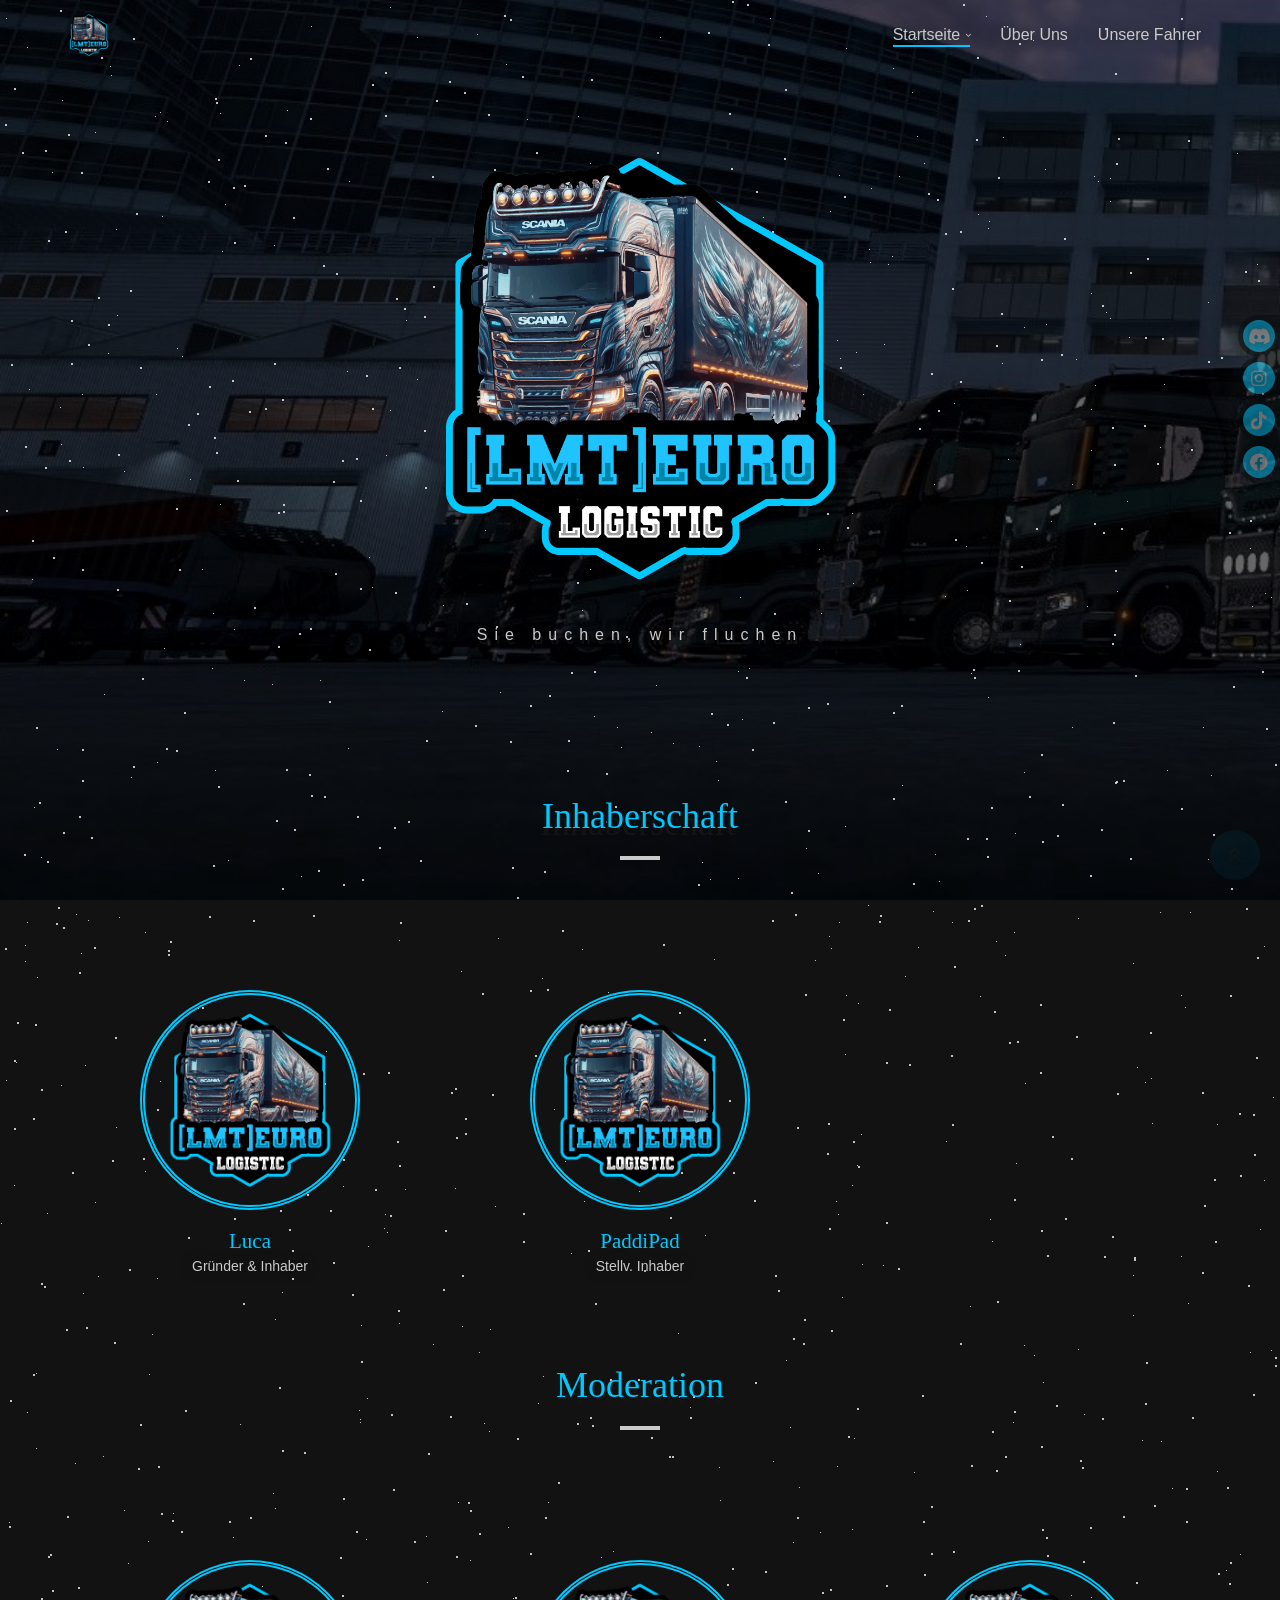
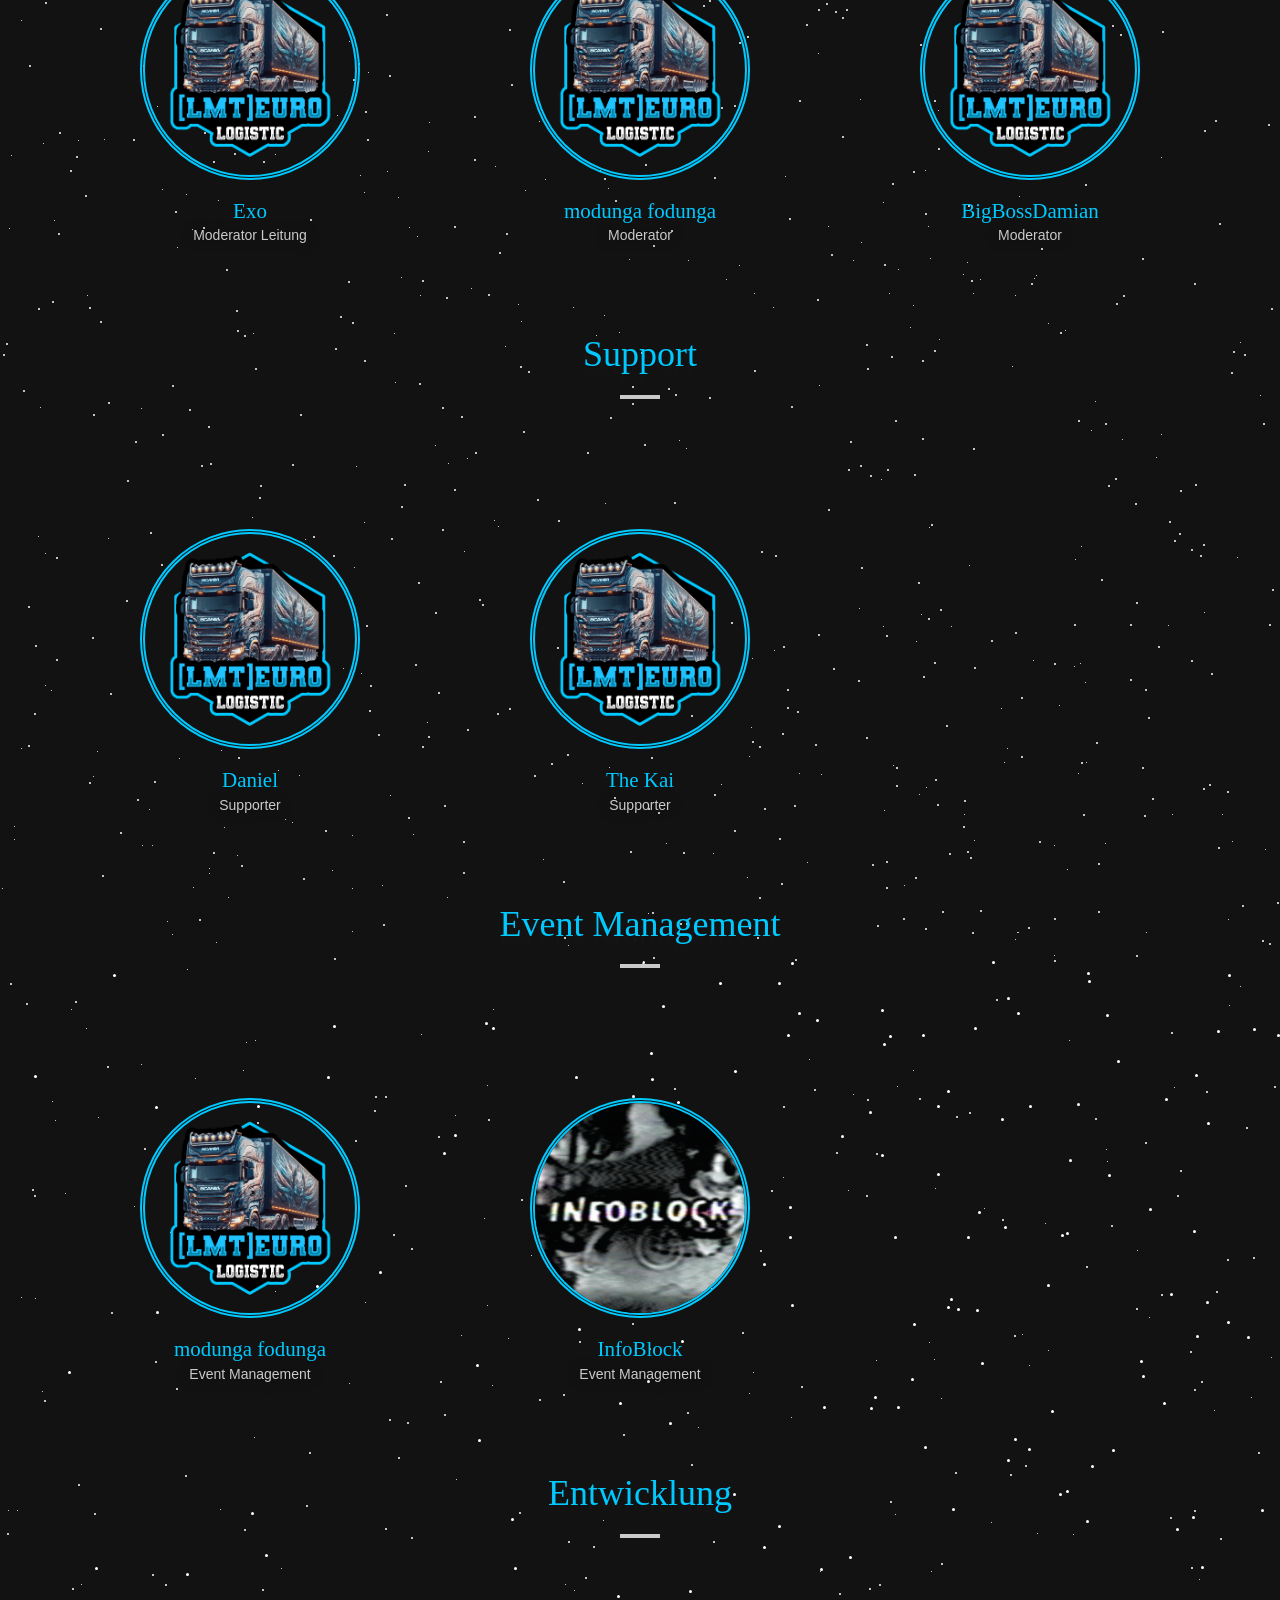
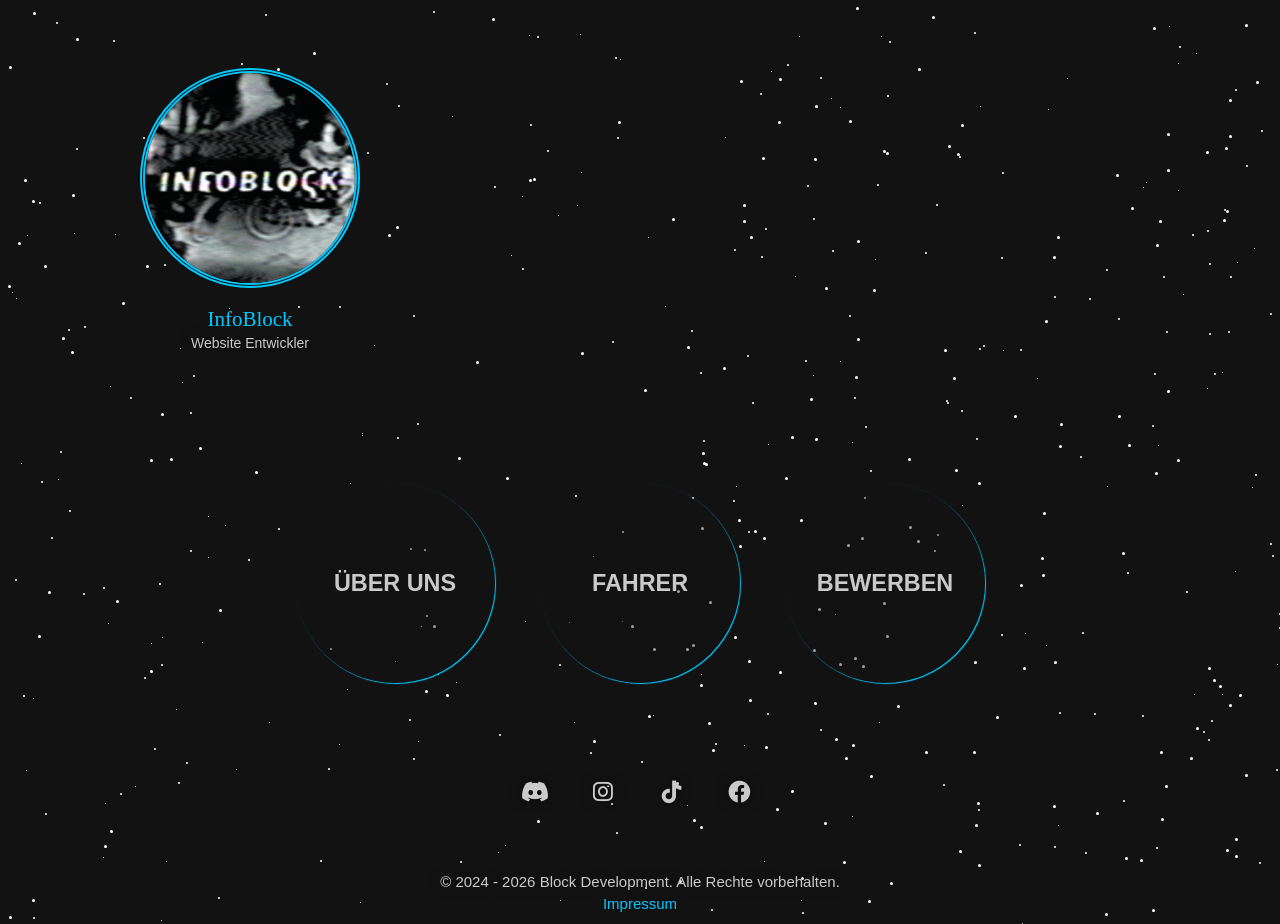
==== commit 74e1d548: "Update index.html" ====
--- a/index.html
+++ b/index.html
@@ -323,7 +323,7 @@
             </div>
         </div>
 
-        <script src="https://lmt-euro-logistic.netlify.app/js/bootstrap.min.js"></script>
-        <script src="https://lmt-euro-logistic.netlify.app/js/main.js"></script>
+        <script src="js/bootstrap.min.js"></script>
+        <script src="js/main.js"></script>
     </body>
-</html>+</html>
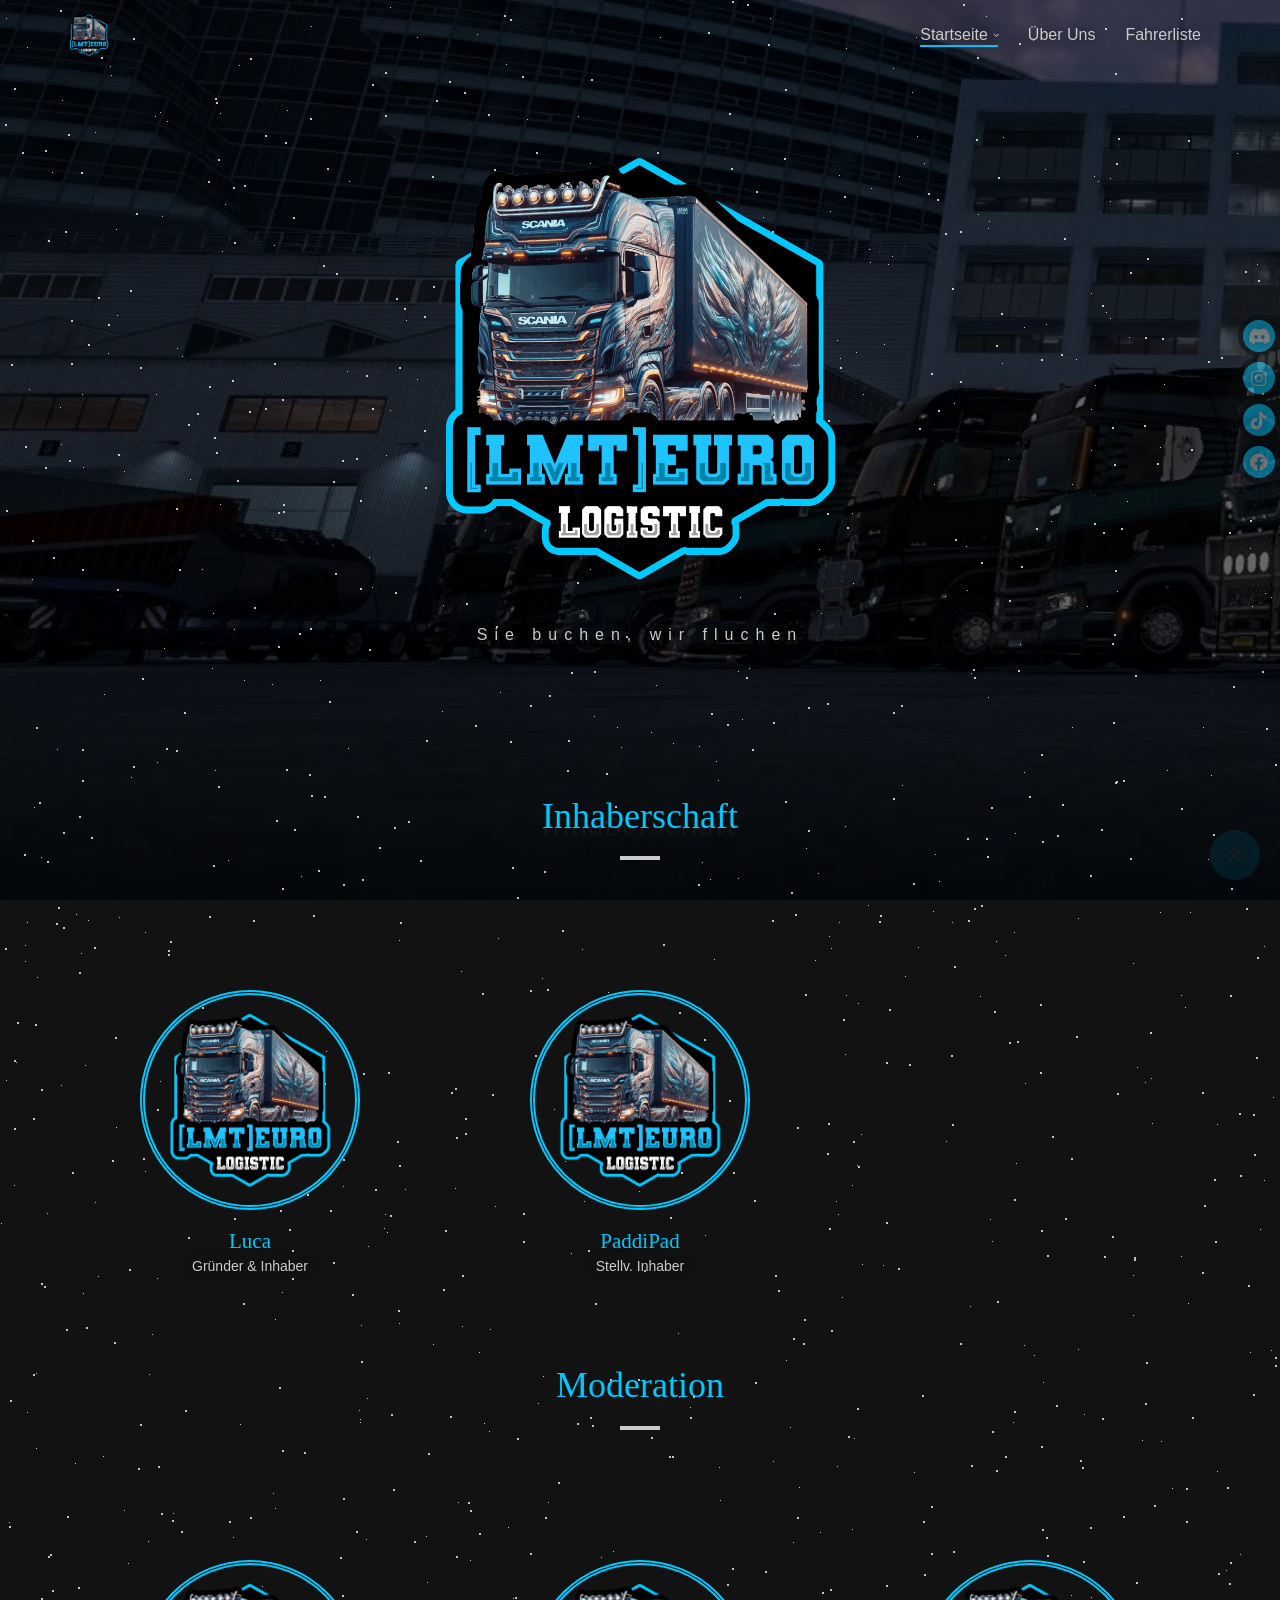
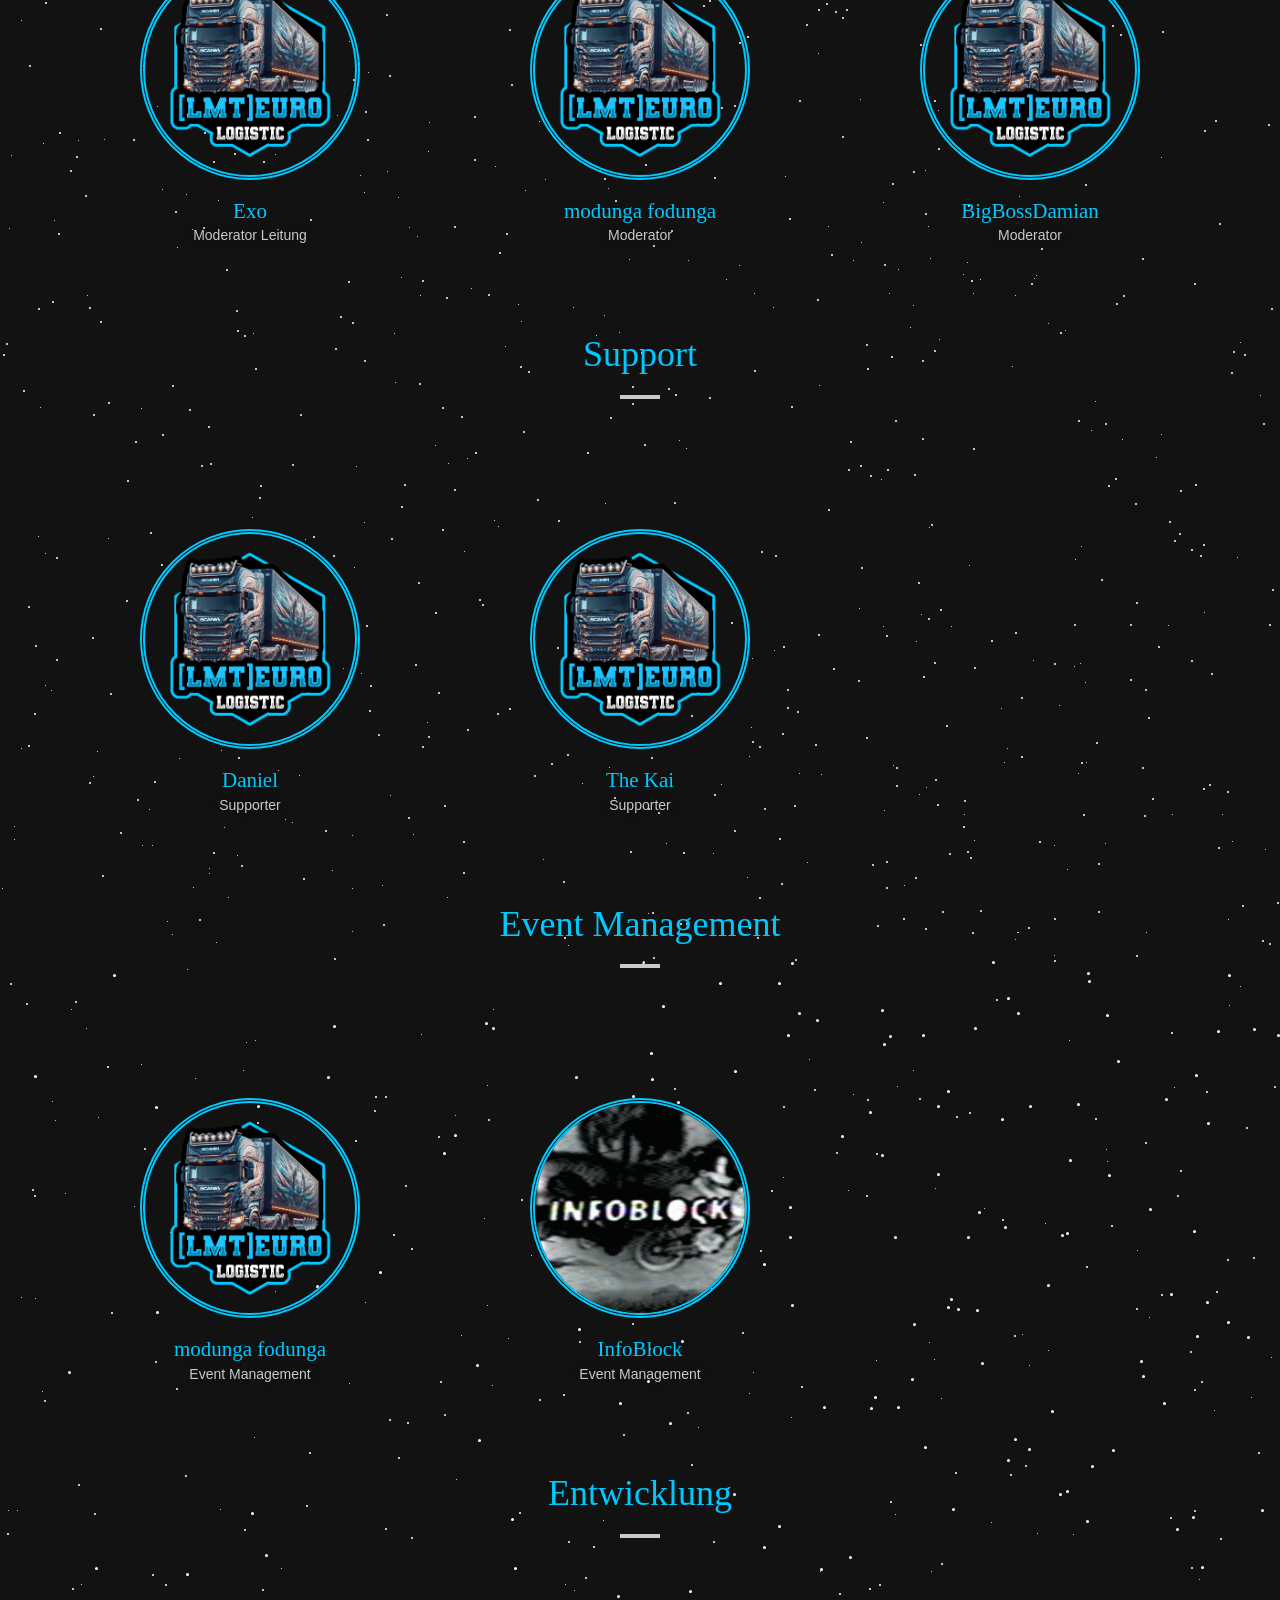
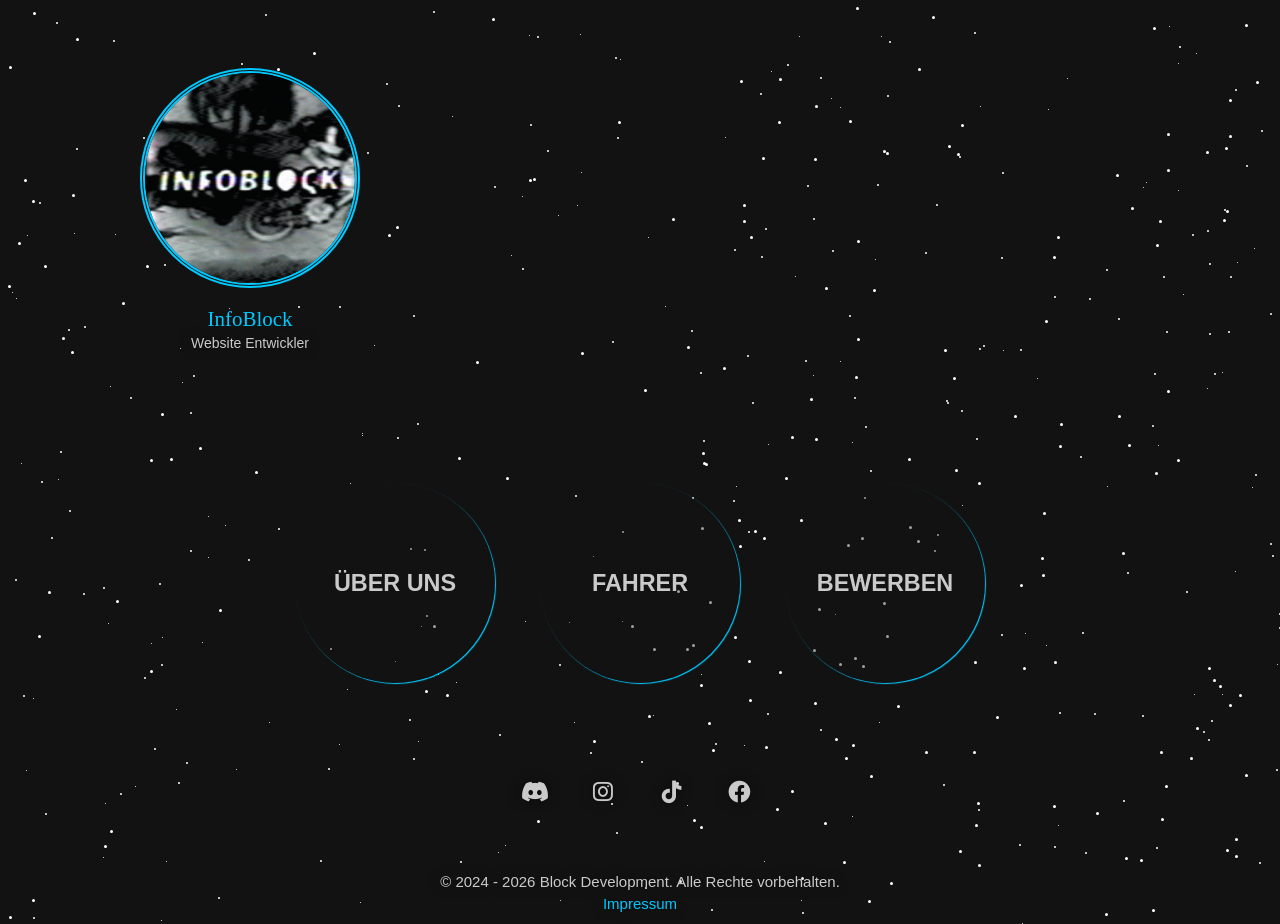
==== commit 8da56dc7: "Unsere Fahrer -> Fahrerliste" ====
--- a/index.html
+++ b/index.html
@@ -87,7 +87,7 @@
                         </ul>
                     </li>
                     <li><a id="len2" href="about">Über Uns</a></li>
-                    <li><a id="len3" href="fahrer">Unsere Fahrer</a></li>
+                    <li><a id="len3" href="fahrer">Fahrerliste</a></li>
                 </ul>
             </div>
         </nav>
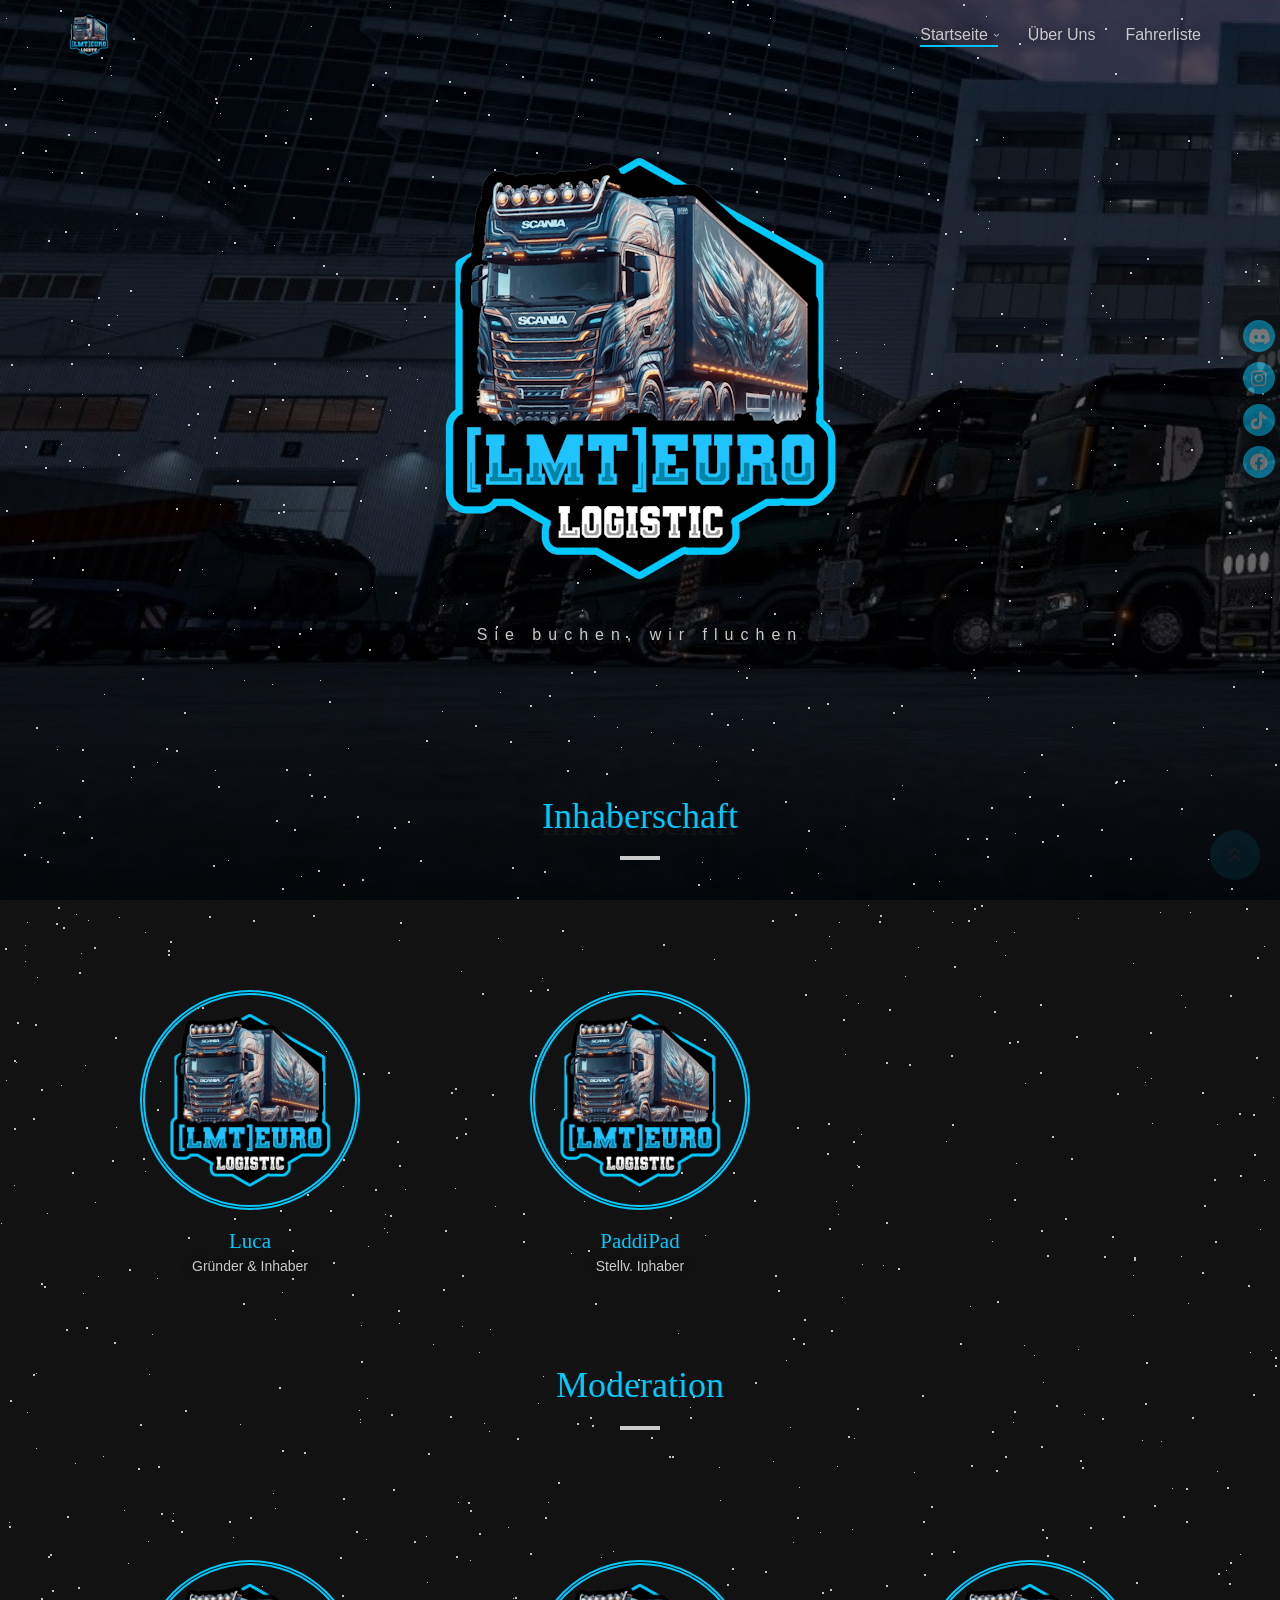
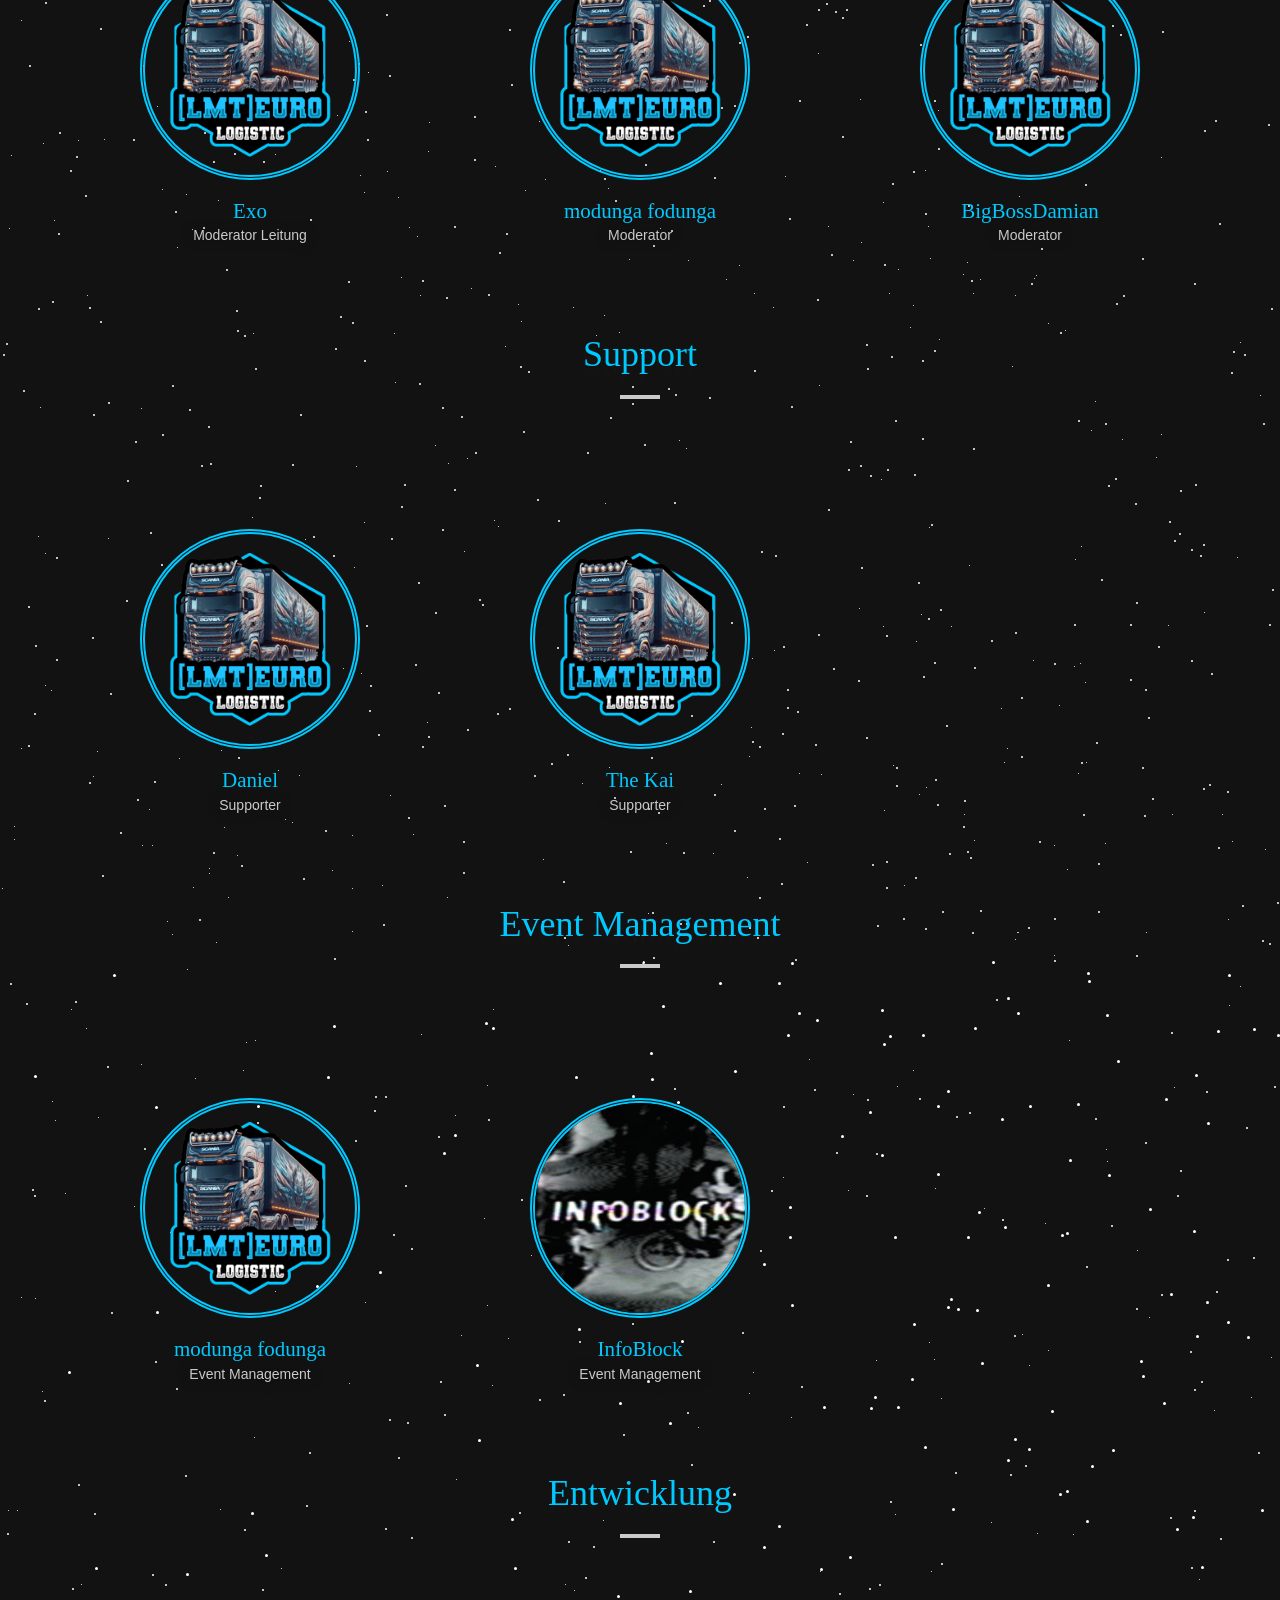
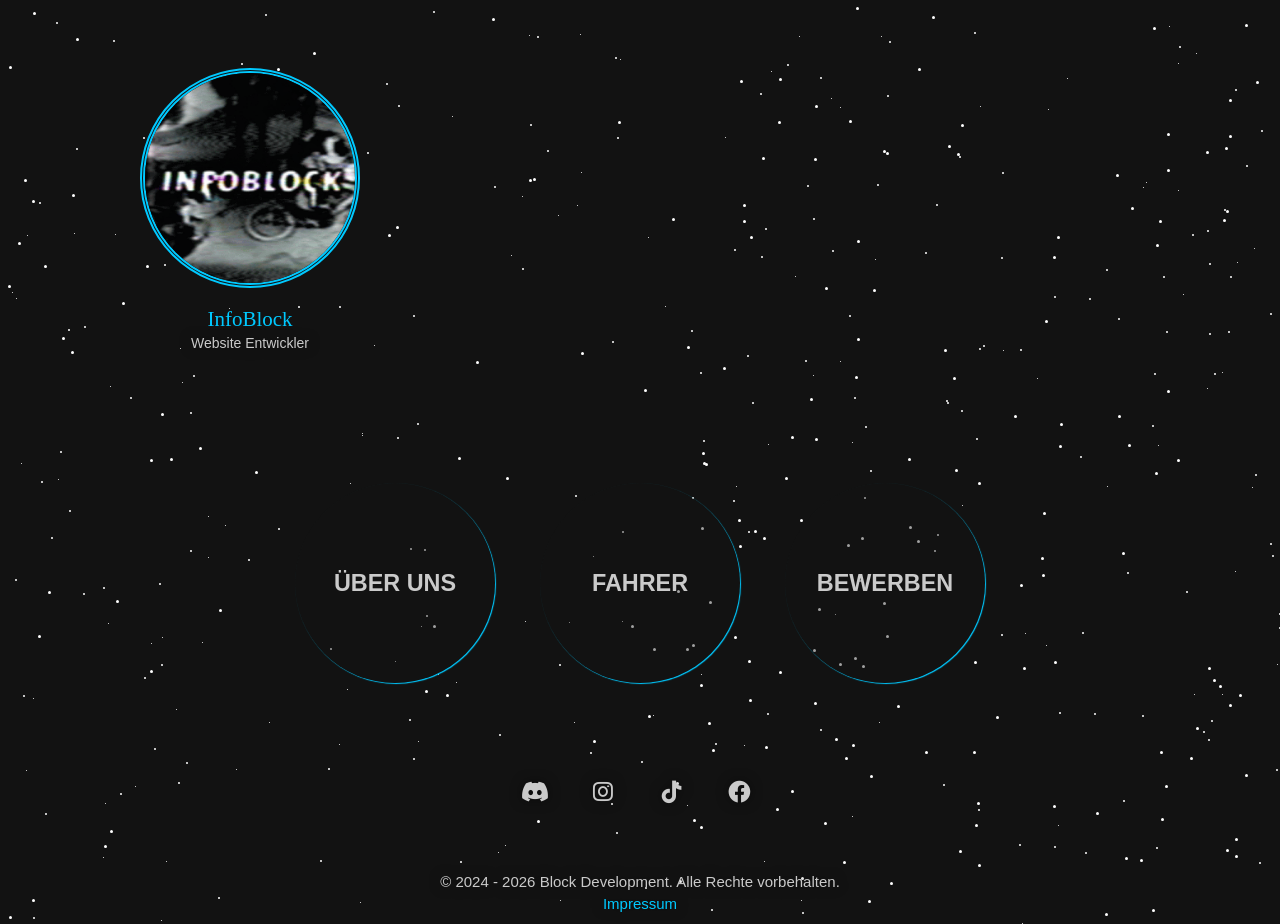
==== commit 9316fc88: "Add files via upload" ====
--- a/index.html
+++ b/index.html
@@ -16,19 +16,19 @@
         <meta name="author" content="Block Development">
         <meta name="creator" content="InfoBlock">
         <meta name="copyright" content="Block Development">
-        <meta name="url" content="https://lmt-euro-logistic.netlify.app">
+        <meta name="url" content="https://lmt-euro-logistic.frii.site">
         <meta name="robots" content="index, follow">
 
-        <meta name="twitter:card" content="summary">
+        <meta name="twitter:card" content="summary_large_image">
         <meta name="twitter:title" content="LMT Euro Logistic">
         <meta name="twitter:description" content="Werde Teil unserer herzlichen Community, in der sich alle wohlfühlen! Egal, ob du ein erfahrener Trucker oder ein Neuling bist, bei uns bist du immer willkommen. Zusammen erkunden wir die Schönheit der virtuellen Landschaften und genießen das entspannte Fahrerlebnis.">
-        <meta name="twitter:image" content="cdn/opengraph/share.png">
+        <meta name="twitter:image" content="https://infoblock.frii.site/assets/lmt/share.png">
         <meta name="twitter:image:alt" content="LMT Euro Logistic Graph Banner">
 
         <meta property="og:title" content="LMT Euro Logistic">
         <meta property="og:type" content="website">
-        <meta property="og:url" content="https://lmt-euro-logistic.netlify.app">
-        <meta property="og:image" content="cdn/opengraph/share.png">
+        <meta property="og:url" content="https://lmt-euro-logistic.frii.site">
+        <meta property="og:image" content="https://infoblock.frii.site/assets/lmt/share.png">
         <meta property="og:description" content="Werde Teil unserer herzlichen Community, in der sich alle wohlfühlen! Egal, ob du ein erfahrener Trucker oder ein Neuling bist, bei uns bist du immer willkommen. Zusammen erkunden wir die Schönheit der virtuellen Landschaften und genießen das entspannte Fahrerlebnis.">
         <meta property="og:locale" content="de_DE">
         <meta property="og:site_name" content="LMT Euro Logistic">
@@ -97,7 +97,7 @@
                 <div class="row">
                     <div class="logo">
                         <div class="overlay"></div>
-                        <img src="cdn/logo.png" alt="LMT Euro Logistic" style="width: 512px; height: 512px;">
+                        <img src="cdn/logo.png" alt="LMT Euro Logistic">
                         <p>Sie buchen, wir fluchen</p>
                     </div>
                 </div>
@@ -326,4 +326,4 @@
         <script src="js/bootstrap.min.js"></script>
         <script src="js/main.js"></script>
     </body>
-</html>
+</html>
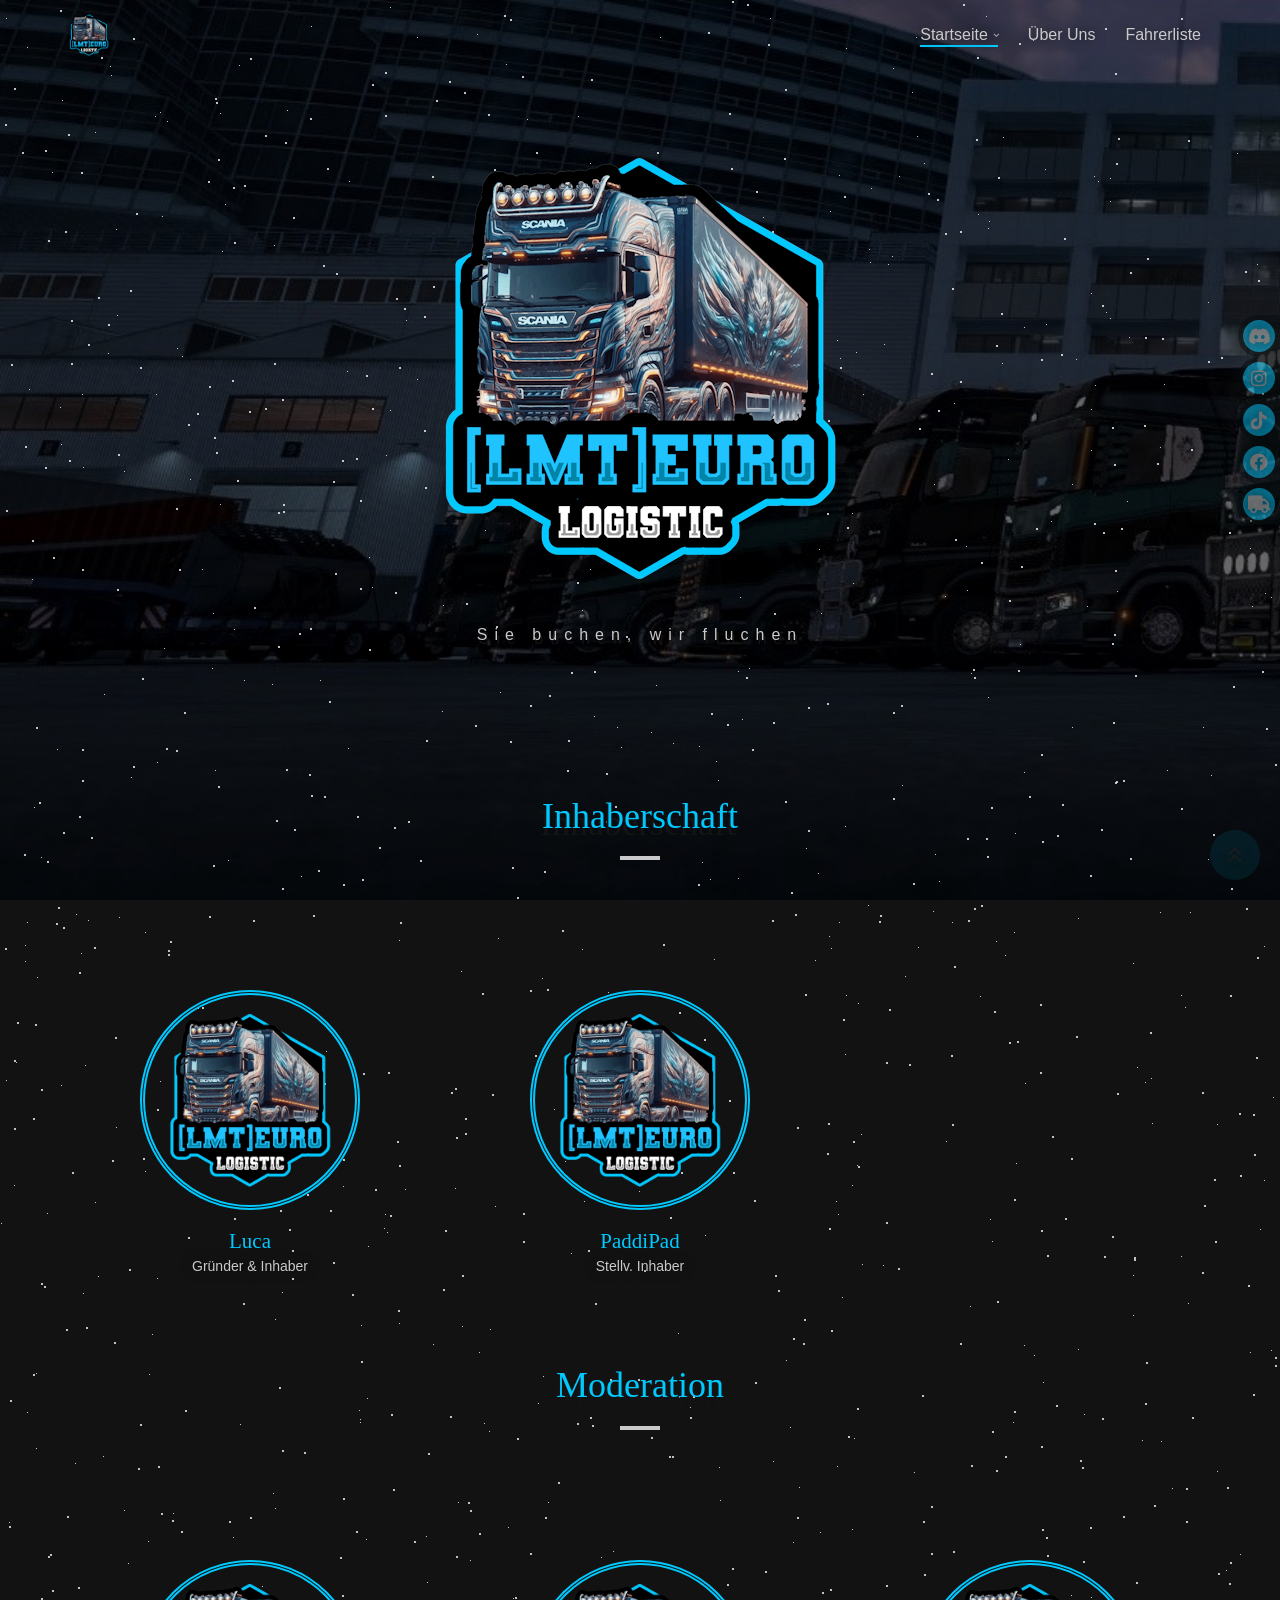
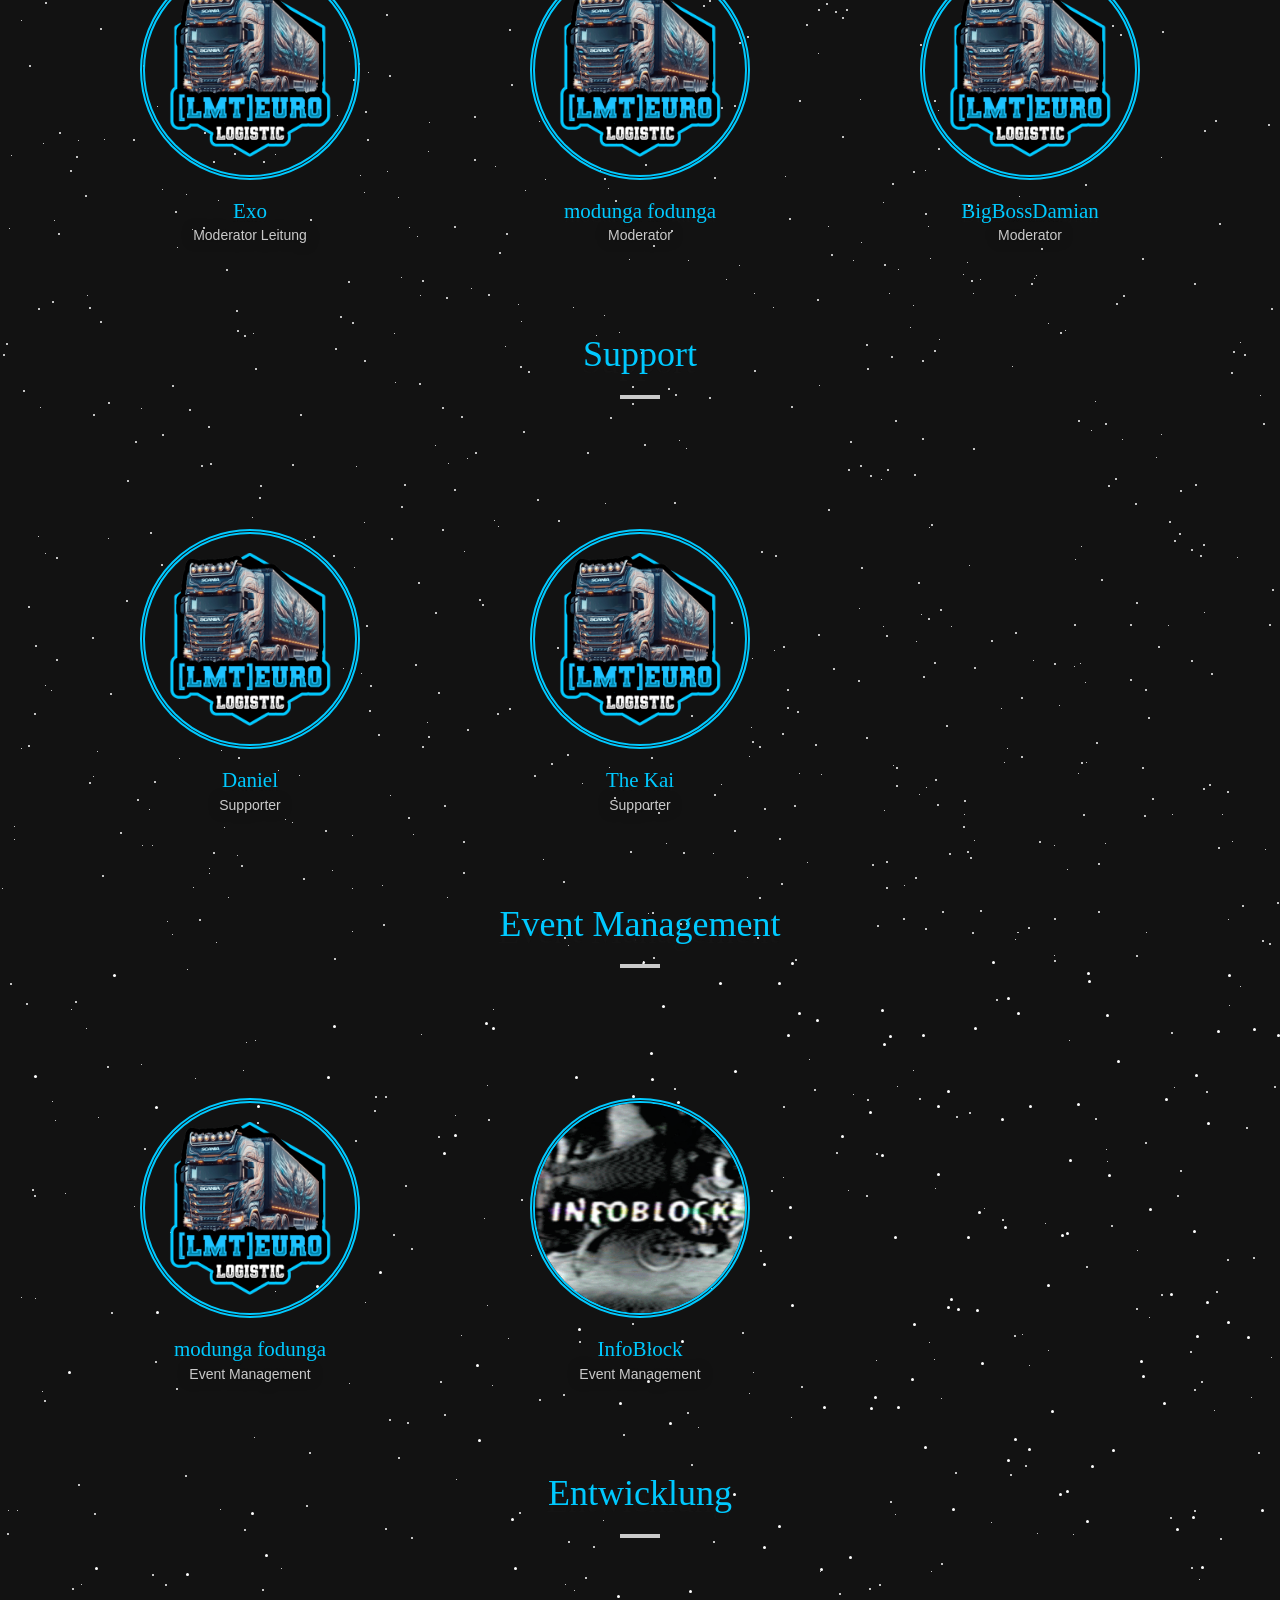
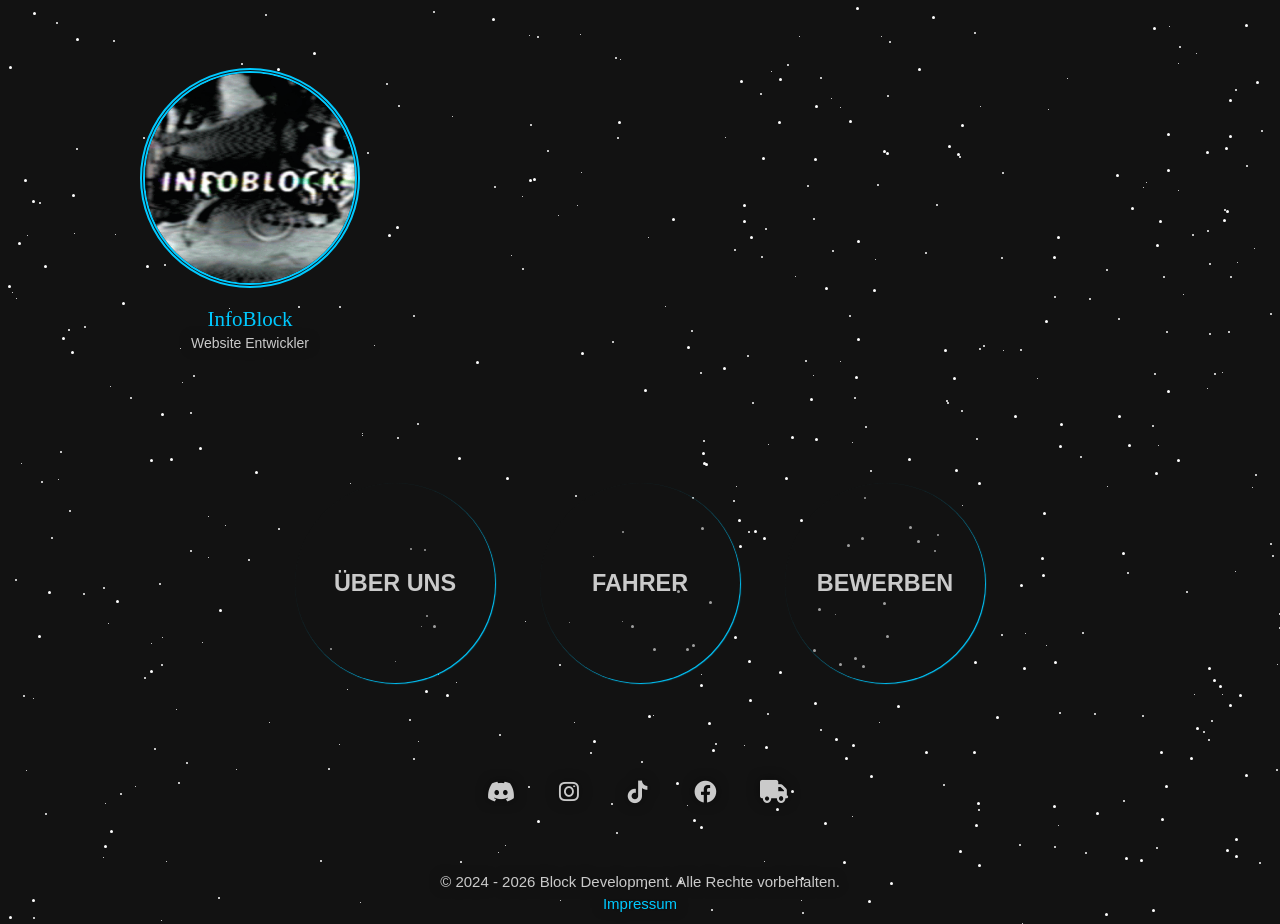
==== commit ee6774f2: "TruckersMP Link" ====
--- a/index.html
+++ b/index.html
@@ -60,6 +60,7 @@
             <a href="https://www.instagram.com/lmt_euro_logistic" target="_blank"><i class="fa fa-brands fa-instagram"></i>Instagram</a>
             <a href="https://www.tiktok.com/@lmt_euro_logistic" target="_blank"><i class="fa fa-brands fa-tiktok"></i>TikTok</a>
             <a href="https://www.facebook.com/share/VMACwTFMQg2ddiiM/?mibextid=LQQJ4d" target="_blank"><i class="fa fa-brands fa-facebook"></i>Facebook</a>
+            <a href="https://truckersmp.com/vtc/73403" target="_blank"><i class="fa fa-truck"></i>TMP VTC</a>
         </div>
 
         <nav id="nav" class="navbar nav-transparent">
@@ -303,6 +304,7 @@
                             <li><a href="https://www.instagram.com/lmt_euro_logistic" target="_blank" title="Instagram"><i class="fa-brands fa-instagram fa-lg"></i></a></li>
                             <li><a href="https://www.tiktok.com/@lmt_euro_logistic" target="_blank"><i class="fa-brands fa-tiktok fa-lg"></i></a></li>
                             <li><a href="https://www.facebook.com/share/VMACwTFMQg2ddiiM/?mibextid=LQQJ4d" target="_blank" title="Facebook"><i class="fa-brands fa-facebook fa-lg"></i></a></li>
+                            <li><a href="https://truckersmp.com/vtc/73403" target="_blank" title="TruckersMP"><i class="fa fa-truck fa-lg"></i></a></li>
                         </ul>
 
                         <div class="footer-copyright">
